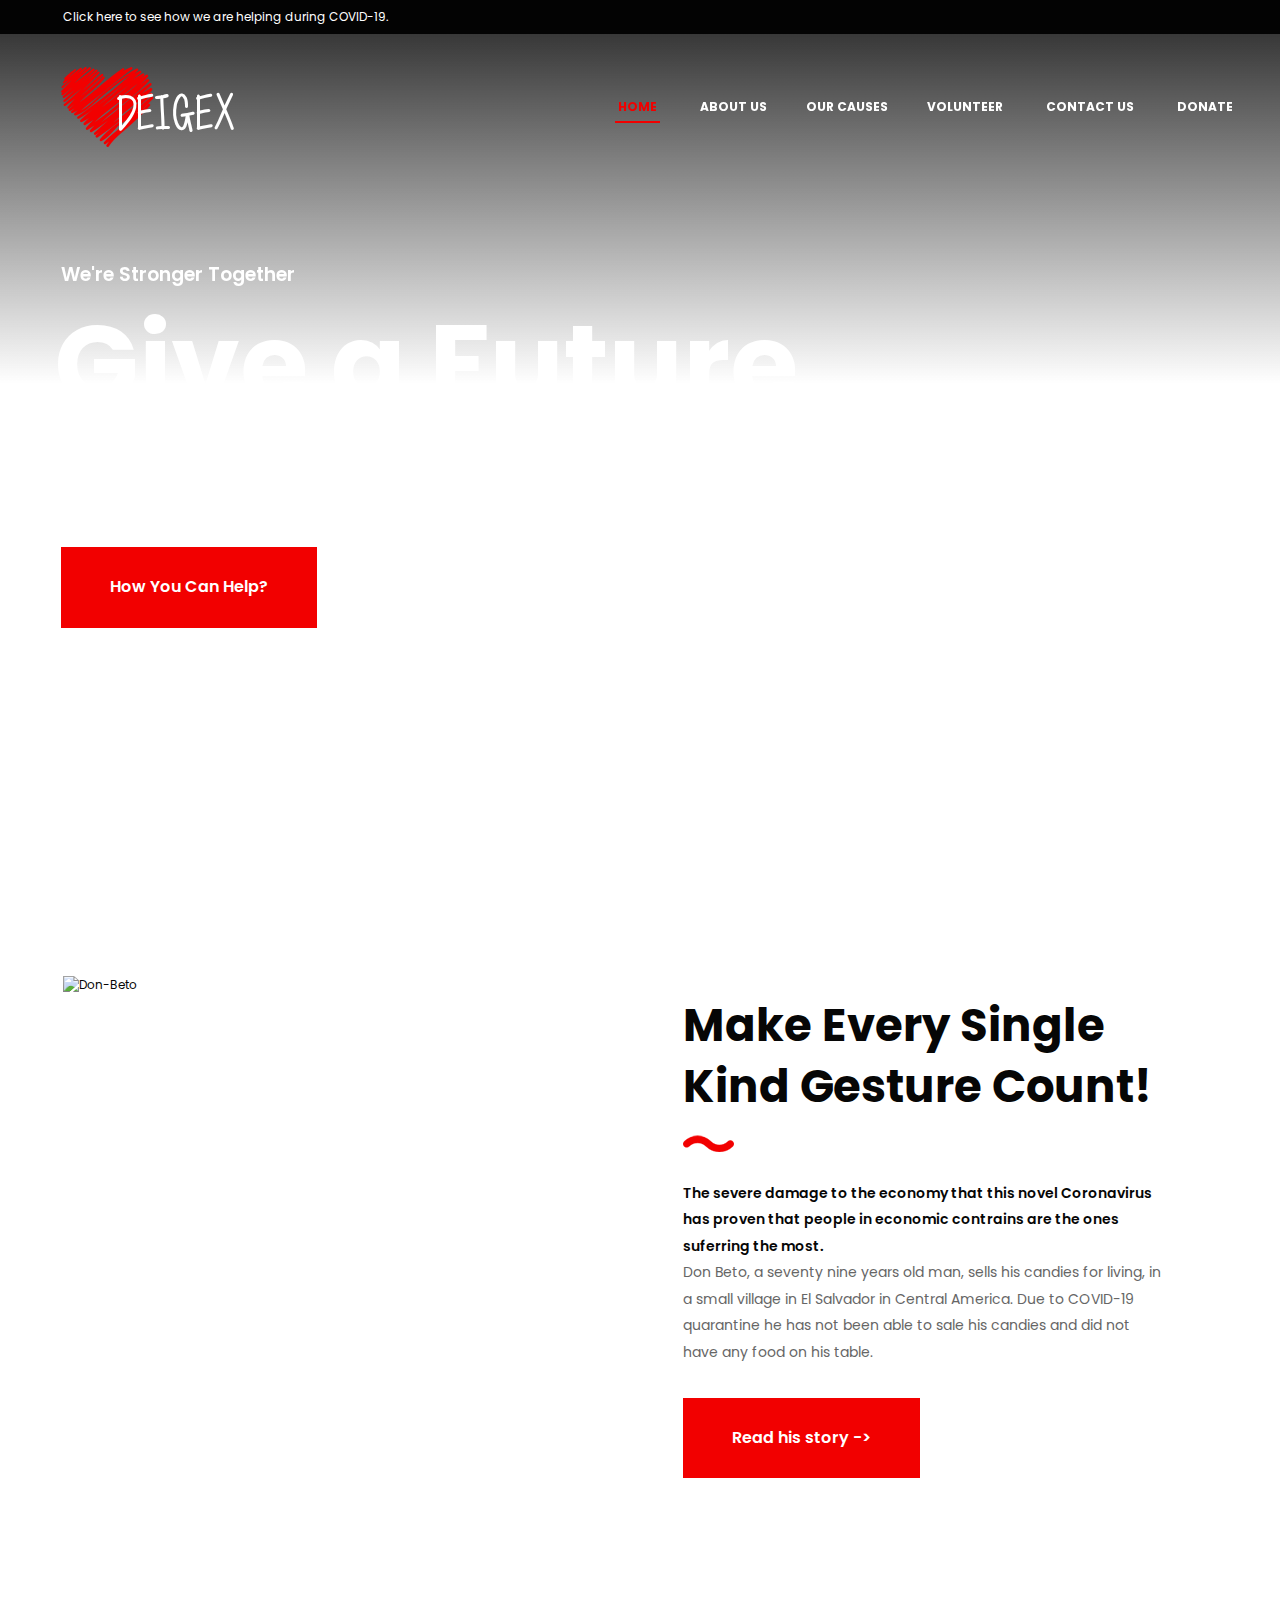
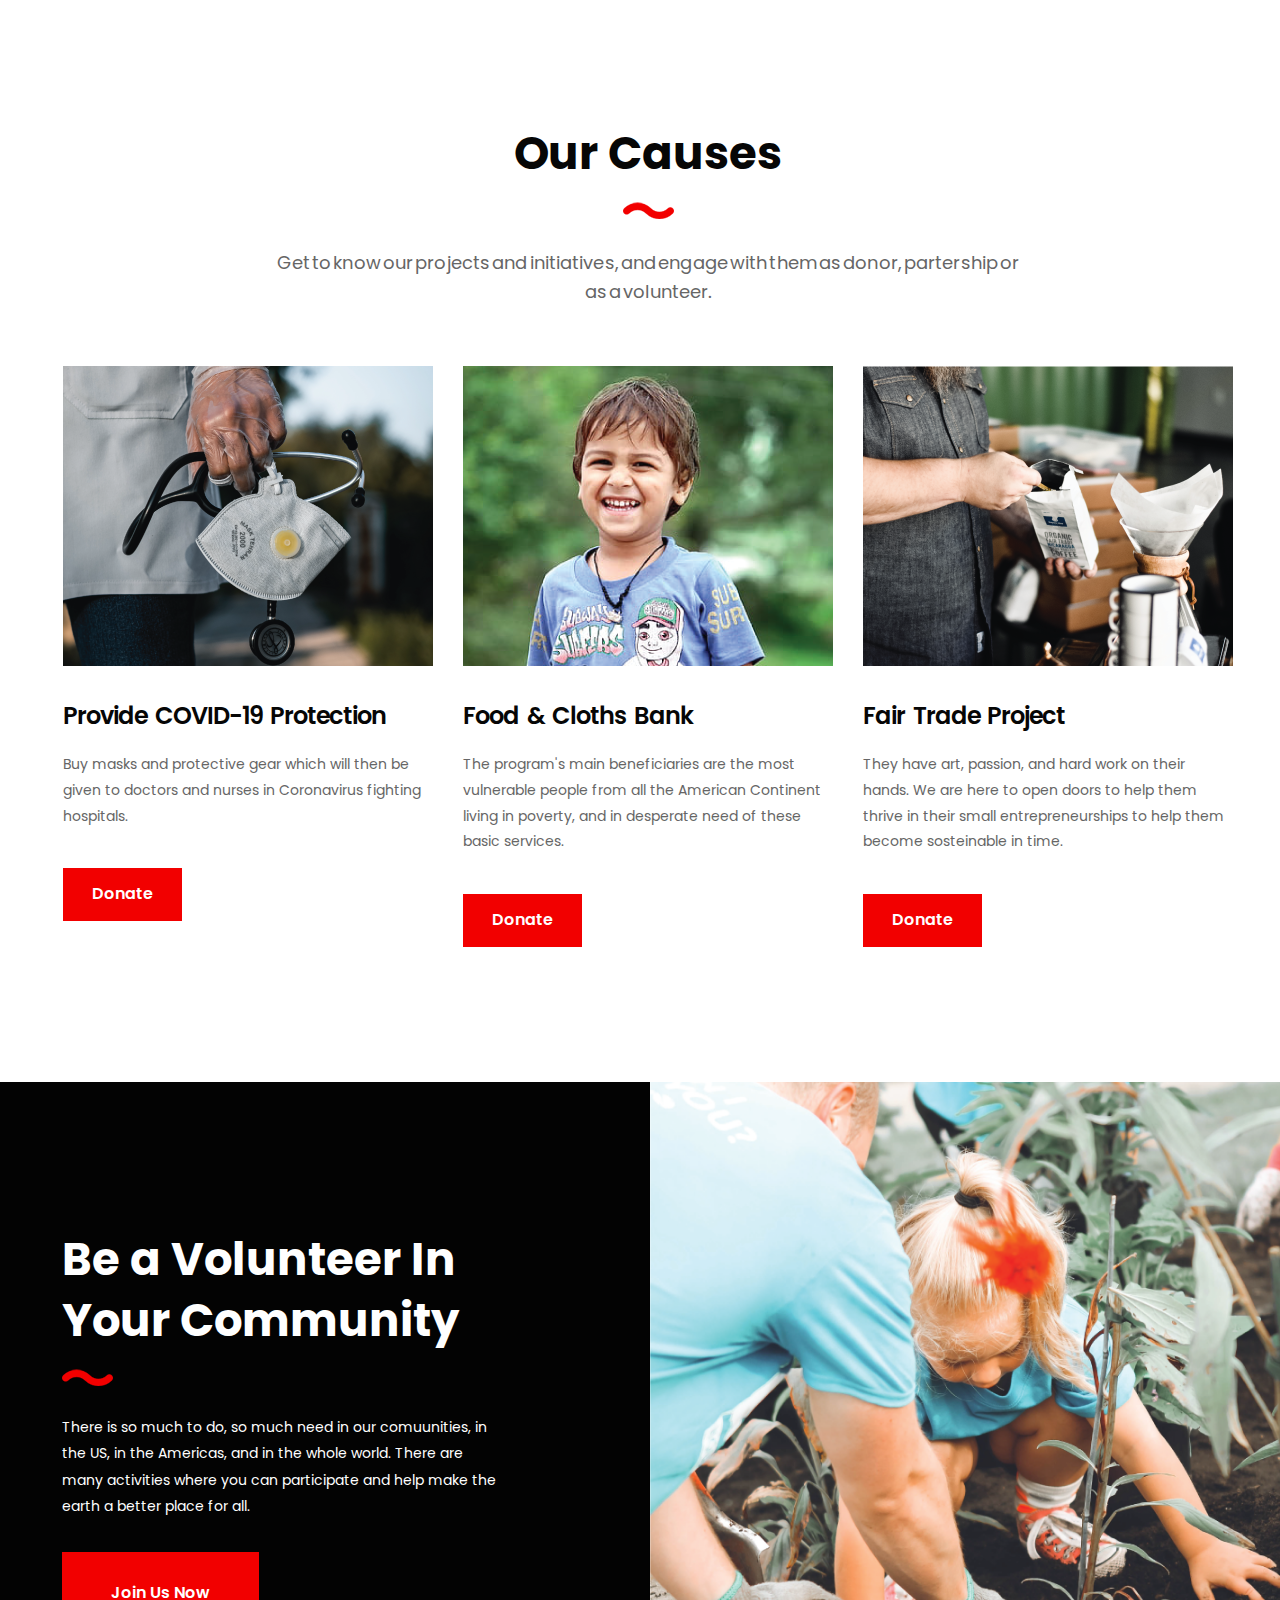
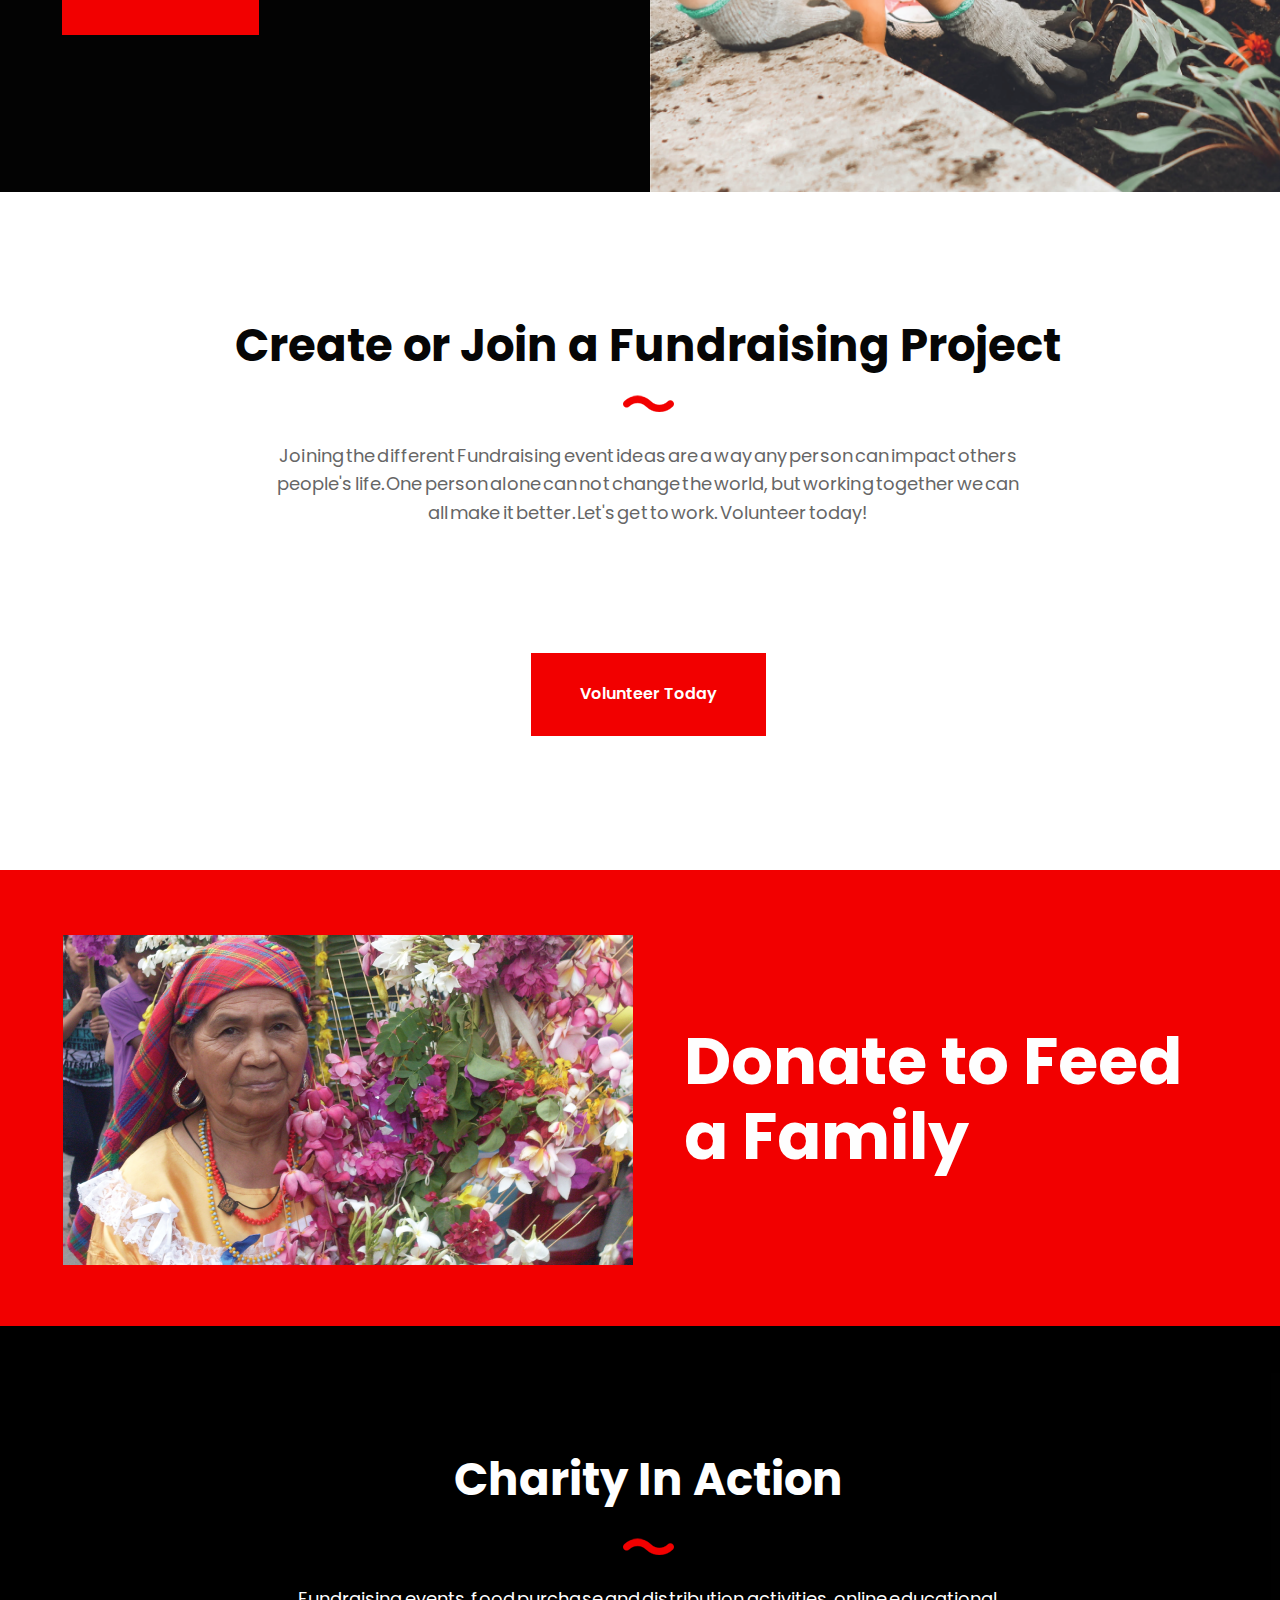
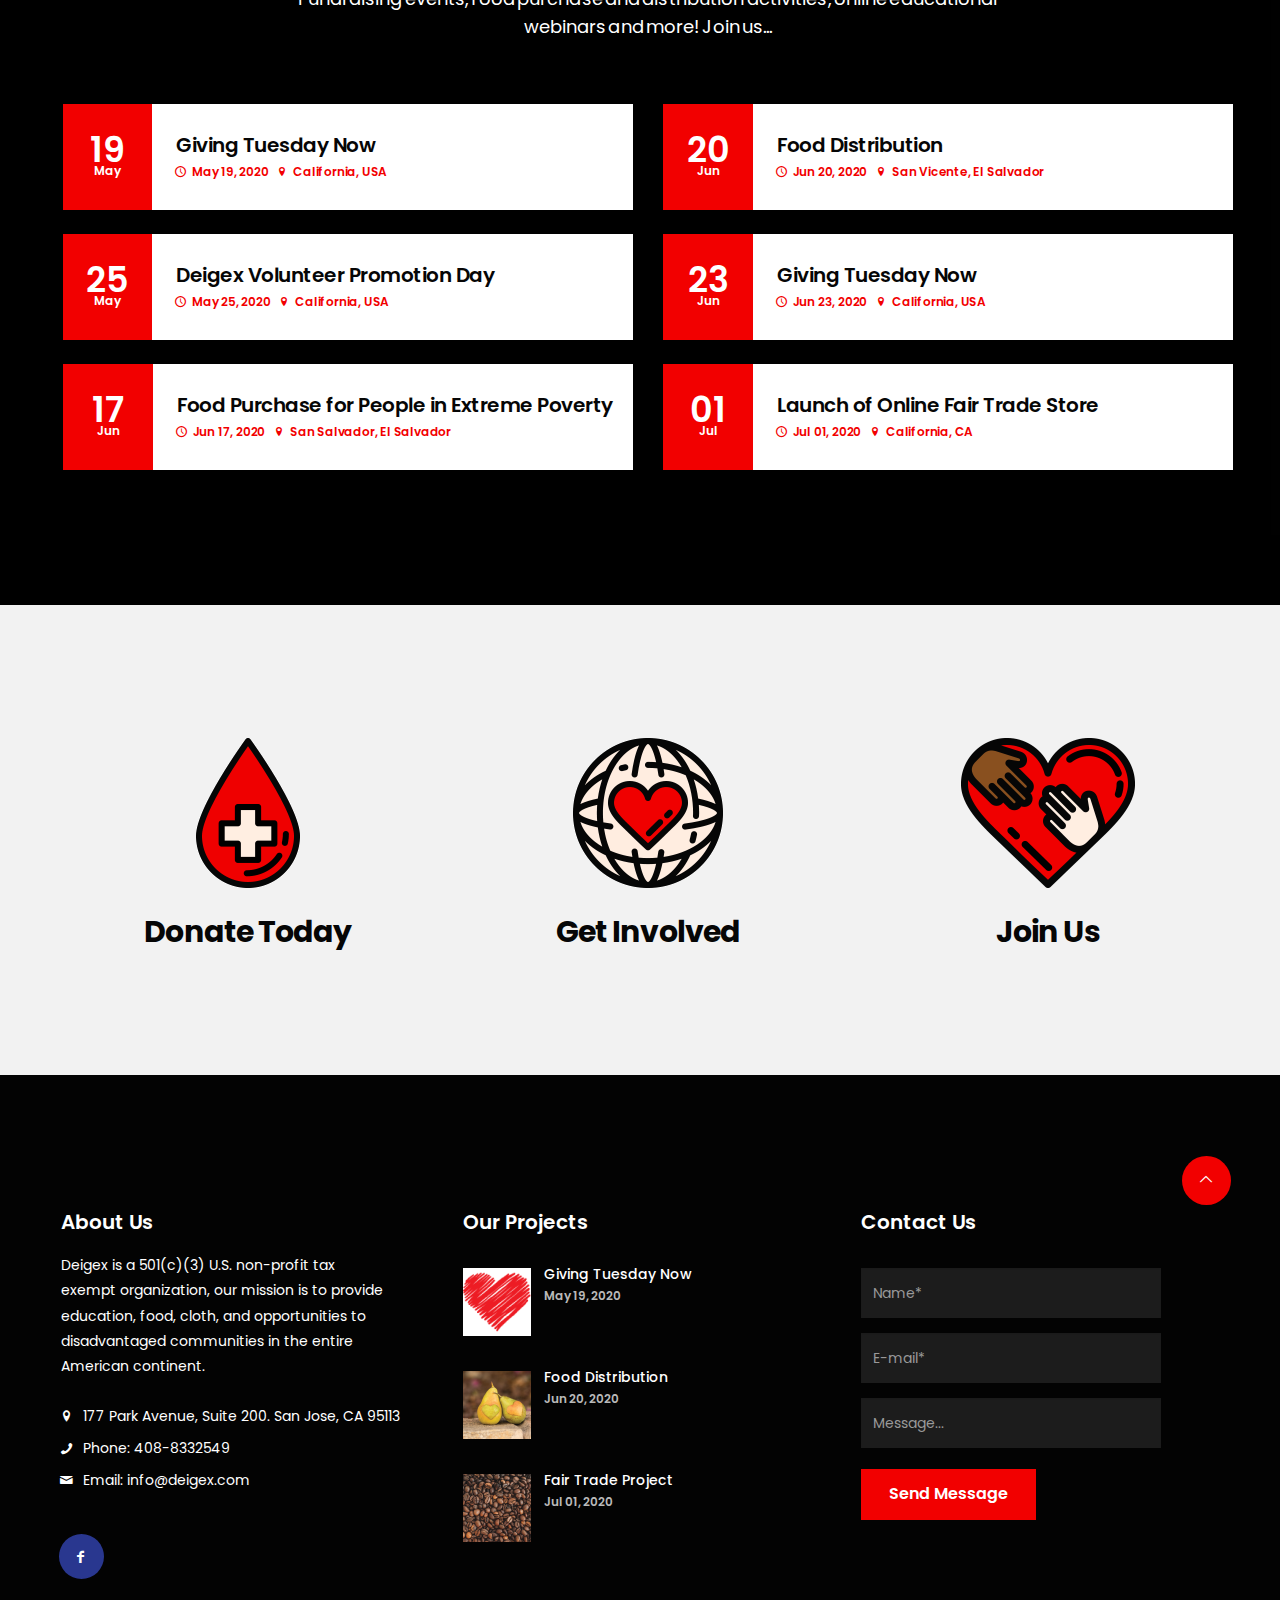
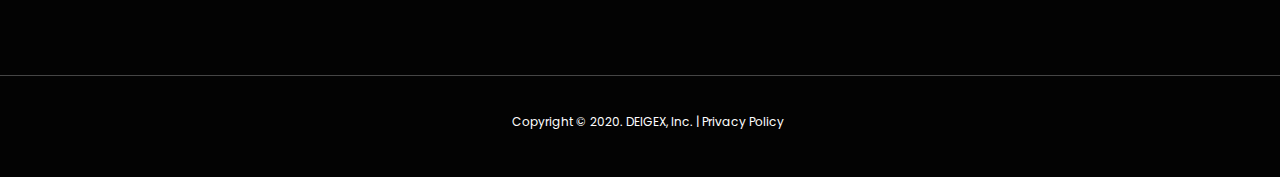
==== index.html @ 8a486801 "Add files via upload" ====
<!DOCTYPE html>
<html lang="en">
<head>
    <meta charset="UTF-8">
    <title>DEIGEX - Helping the Americas | Homepage</title>
    <meta http-equiv="X-UA-Compatible" content="IE=edge">
    <meta name="viewport" content="width=device-width, initial-scale=1.0">
    <link rel="stylesheet" href="assets/css/bootstrap.min.css">
    <link rel="stylesheet" href="assets/css/manual.css">
    <link rel="stylesheet" type="text/css" href="assets/css/animate.css">
    <link rel="stylesheet" href="assets/css/owlcarousel/owl.carousel.min.css">
    <link rel="stylesheet" href="assets/css/owlcarousel/owl.theme.default.min.css">
    <link rel="stylesheet" href="assets/css/bootstrap-responsive.min.css">
    <!-- Google fonts Poppins -->
    <link href="https://fonts.googleapis.com/css?family=Poppins:300,400,500,600,700" rel="stylesheet">
    <!-- Font Awesome -->
    <link rel="stylesheet" href="https://maxcdn.bootstrapcdn.com/font-awesome/4.5.0/css/font-awesome.min.css">
    <!-- Fontello -->
    <link rel="stylesheet" href="assets/css/css-fontello/animation.css" type="text/css"/>
    <link rel="stylesheet" href="assets/css/css-fontello/fontello.css" type="text/css"/>
    <link rel="stylesheet" href="assets/css/css-fontello/fontello-codes.css" type="text/css"/>
    <link rel="stylesheet" href="assets/css/css-fontello/fontello-embedded.css" type="text/css"/>
    <link rel="stylesheet" href="assets/css/css-fontello/fontello-ie7.css" type="text/css"/>
    <link rel="stylesheet" href="assets/css/css-fontello/fontello-ie7-codes.css" type="text/css"/>

    <!--[if lt IE 9]>
    <script src="https://oss.maxcdn.com/html5shiv/3.7.2/html5shiv.min.js"></script>
    <script src="assets/js/respond.min.js"></script>
    <![endif]-->
</head>
<body>
<div class="page">

    <!--=============================== Header ===========================-->
    <div id="header">
        <header class="header-block black">
            <div class="container">
                <div class="row">

                    <div class="col-lg-8 col-sm-8 col-xs-12 lh">
                        <p>
                            <a href="our-causes.html" >Click here
                              to see how we are helping during COVID-19. </a>
                        </p>
                    </div>

                    <!-- <div class="col-md-4 col-sm-4 col-xs-12 login lh">
                        <i class="fa fa-lock" aria-hidden="true"></i>
                        <a href="login.html">Login or Register</a>
                    </div> -->

                </div>
            </div>
        </header>
    </div>

    <!--=============================== Menu-Bar ========================-->
    <div id="menuBar-charity">
        <div class="menuBar">
            <nav class="navbar navbar-default ">
                <div class="container p0">
                    <div class="navbar-header">
                        <div class="logo">
                            <a href="index.html" class="navbar-brand">
                                <img src="assets/images/logo.png" alt="Homepage logo">
                                <span>DEIGEX</span>
                            </a>
                        </div>
                        <button type="button" class="navbar-toggle collapsed" data-toggle="collapse"
                                data-target="#navbar-menu">
                            <i class="fa fa-bars" aria-hidden="true"></i>
                        </button>
                    </div>
                    <div class="navbar-right">

                        <div id="navbar-menu" class="collapse navbar-collapse ">
                            <ul class="nav navbar-nav" data-in="fadeInDown" data-out="fadeOutUp">

                                <li class="last"><a href="index.html" class="contact" title="Contact">HOME</a></li>

                                <li class="dropdown features-menu">
                                    <a href="about-us.html" class="dropdown-toggle" data-toggle="dropdown"
                                       role="button" aria-expanded="false" title="Features">ABOUT US</a>
                                    <ul class="dropdown-menu" role="menu">
                                        <li><a href="about-us.html" >OUR MISSION</a></li>
                                        <li><a href="about-us.html#who-we-are" >WHO WE ARE</a></li>
                                        <li><a href="about-us.html#meet-the-team" >MEET THE TEAM</a></li>
                                        <li><a href="Certificate of Status.pdf" >CERTIFICATE OF STATUS</a></li>
                                        <li><a href="Tax_Exempt_Determination_Letter.pdf" >TAX EXEMPT LETTER</a></li>
                                        <li><a href="https://doublethedonation.com/api/iframe/NDc4NDJkNmYtY2U0" >MATCHING GIFT PROGRAM</a></li>
                                    </ul>
                                </li>

                                <li class="dropdown">
                                    <a href="" class="dropdown-toggle" data-toggle="dropdown"
                                       role="button" aria-expanded="false" title="Our causes">OUR CAUSES</a>
                                    <ul class="dropdown-menu" role="menu">
                                        <li><a href="our-causes.html">OUR CAUSES </a></li>
                                        <li><a href="our-causes.html#food-cloths-program">FOOD & CLOTHS BANK PROGRAM</a></li>
                                        <li><a href="our-causes.html#covid-19-protection">PROVIDE COVID-19 PROTECTION</a></li>
                                        <li><a href="our-causes.html#fair-trade">FAIR TRADE PROJECT</a></li>
                                        <li><a href="our-causes.html#giving-tuesday">GIVING TUESDAY NOW</a></li>
                                    </ul>
                                </li>
                                <li class="last"><a href="volunteer.html" class="contact" title="Contact">VOLUNTEER</a></li>
                                <li class="last"><a href="contact.html" class="contact" title="Contact">CONTACT US</a></li>
                                <li class="last"><a href="https://www.paypal.com/cgi-bin/webscr?cmd=_s-xclick&hosted_button_id=KYC8EQMRQY9VJ&source=url"
                                  class="contact" title="Contact">DONATE</a></li>
                            </ul>
                        </div>

                    </div>
                </div>
            </nav>
        </div>
    </div>

    <!--=============================== Slider ==========================-->
    <div class="slider">
        <div id="home-carousel" class="carousel" data-ride="carousel">
            <div class="carousel-inner" role="listbox">

                <div class="item active slide_1">
                    <div class="container p0">
                        <div class="item-content">
                            <div class="gb-middle ">
                                <div class="slider-info ">
                                    <h4>We're Stronger Together</h4>
                                    <h2>Give a Future for Everyone</h2>
                                    <div class="buttons">
                                        <a href="our-causes.html" class="red-btn red-btn-0">How You Can Help?</a>
                                    </div>
                                </div>
                            </div>
                        </div><!-- /.item-content -->
                    </div>
                </div><!-- /.item -->

            </div><!-- /.carousel-inner -->

            <!-- <ol class="carousel-indicators">
                <li data-target="#home-carousel" data-slide-to="0" class="active"></li>
                <li class="two" data-target="#home-carousel" data-slide-to="1"></li>
                <li data-target="#home-carousel" data-slide-to="2"></li>
            </ol> -->

        </div><!-- /.carousel slide -->
    </div><!-- /.slider -->

    <!--=============================== Contact With Us =================-->
    <div class="main-container-1">
        <div class="container">
            <div class="row">
                <div class="col-md-6 col-sm-6 col-xs-12">
                    <div>
                        <p><img src="assets/images/Don-Beto2-570x540.png" alt="Don-Beto"></p>
                    </div>
                </div>
                <div class="col-md-6 col-sm-6 col-xs-12">
                    <div class="container-text">
                        <h2 class="title-text">Make Every Single Kind Gesture Count!</h2>

                        <div class="wave-line"></div>
                        <strong>The severe damage to the economy that this novel Coronavirus has
                          proven that people in economic contrains are the ones suferring the most.
                        </strong>

                        <p class="paragraph">
                            Don Beto, a seventy nine years old man, sells his candies for living,
                            in a small village in El Salvador in Central America. Due to COVID-19
                            quarantine he has not been able to sale his candies and did not have
                            any food on his table.
                        </p>

                        <div class="buttons">
                            <a href="food-and-cloths-bank.html" class=" red-btn red-btn-1">Read his story -></a>
                        </div>
                    </div>

                </div>
            </div>
        </div>
    </div>

    <!--=============================== Our Causes ======================-->
    <div class="main-container-4">
        <div class="container">

            <div class="row">
                <div class="col-md-12 col-sm-12 col-xs-12">
                    <div class="text-center">
                        <h2 class="title-text">Our Causes</h2>
                        <div class="wave-line wave-center"></div>
                        <p class="paragraph-white">Get to know our projects and initiatives,
                          and engage with them as donor, partership or as a volunteer. </p>
                    </div>
                </div>
            </div>

            <div class="row">

                <div class="col-lg-4 col-md-4 col-sm-6 mb">
                    <div class="person-card ">
                        <div class="person-img">
                            <a href="our-causes.html#covid-19-protection" class="img-link">
                                <span><i class="icon-eye" aria-hidden="true"></i></span>
                                <img src="assets/images/protective-370x300.png" alt="" class="img">
                            </a>
                        </div>
                        <div class="person-content">
                            <h3><a href="our-causes.html#covid-19-protection" class="title-white">
                              Provide COVID-19 Protection</a></h3>
                            <p>Buy masks and protective gear which will then be given to doctors
                              and nurses in Coronavirus fighting hospitals. </p>
                        </div>
                    </div>

                    <div class="buttons">
                        <a href="https://www.paypal.com/cgi-bin/webscr?cmd=_s-xclick&hosted_button_id=KYC8EQMRQY9VJ&source=url" class=" red-btn red-btn-4">Donate</a>
                    </div>
                </div>

                <div class="col-lg-4 col-md-4 col-sm-6 mb">
                    <div class="person-card ">
                        <div class="person-img">
                            <a href="our-causes.html#food-cloths-program" class="img-link">
                                <span><i class="icon-eye" aria-hidden="true"></i></span>
                                <img src="assets/images/child-370x300.png" alt="" class="img">
                            </a>
                        </div>
                        <div class="person-content">
                            <h3><a href="our-causes.html#food-cloths-program" class="title-white">
                              Food & Cloths Bank</a></h3>
                            <p>The program's main beneficiaries are the most vulnerable people
                              from all the American Continent living in poverty, and in desperate
                              need of these basic services.</p>
                        </div>
                    </div>

                    <div class="buttons">
                        <a href="https://www.paypal.com/cgi-bin/webscr?cmd=_s-xclick&hosted_button_id=KYC8EQMRQY9VJ&source=url" class=" red-btn red-btn-4">Donate</a>
                    </div>
                </div>

                <div class="col-lg-4 col-md-4 col-sm-6">
                    <div class="person-card ">
                        <div class="person-img">
                            <a href="our-causes.html#fair-trade" class="img-link">
                                <span><i class="icon-eye" aria-hidden="true"></i></span>
                                <img src="assets/images/fair-trade-370x300.png" alt="" class="img">
                            </a>
                        </div>
                        <div class="person-content">
                            <h3><a href="our-causes.html#fair-trade" class="title-white">Fair Trade Project</a></h3>
                            <p>They have art, passion, and hard work on their hands. We are here to open
                              doors to help them thrive in their small entrepreneurships to help them
                              become sosteinable in time. </p>
                        </div>
                    </div>

                    <div class="buttons">
                        <a href="https://www.paypal.com/cgi-bin/webscr?cmd=_s-xclick&hosted_button_id=KYC8EQMRQY9VJ&source=url" class=" red-btn red-btn-4">Donate</a>
                    </div>
                </div>
            </div>
        </div>
    </div>


    <!--=============================== Be a Volunteer ==================-->
    <div class="container-fluid black main-container-5">
        <div class="row">
            <div class="col-md-6 col-sm-12 col-xs-12">
                <div class="content-1 pull-right">
                    <h2 class="title-text">Be a Volunteer In Your Community</h2>
                    <div class="wave-line"></div>
                    <p>
                        There is so much to do, so much need in our comuunities,
                        in the US, in the Americas, and in the whole world. There
                        are many activities where you can participate and help
                        make the earth a better place for all.
                    </p>
                    <div class="buttons">
                        <a href="login.html" class="red-btn red-btn-5">Join Us Now</a>
                    </div>
                </div>
            </div>
            <div class="col-md-6 col-sm-12 col-xs-12 pos-ab">
                <div class="offset-image-1">
                    <div class="shadow-r"></div>
                </div>
            </div>
        </div>
    </div>

    <!--=============================== Charity Volunteer ===============-->
    <div class="main-container-6 ">
        <div class="container">

            <div class="row">
                <div class="col-md-12 col-sm-12 col-xs-12">
                    <div class="text-center">
                        <h2 class="title-text">Create or Join a Fundraising Project </h2>
                        <div class="wave-line wave-center"></div>
                        <p class="paragraph-white">Joining the different Fundraising event
                          ideas are a way any person can impact others people's life. One
                          person alone can not change the world, but working together we
                          can all make it better. Let's get to work. Volunteer today! </p>
                    </div>
                </div>
            </div>

            <div class="row">
                <div class="col-lg-12 col-md-12 col-sm-12 col-xs-12 text-center">
                    <div class="buttons">
                        <a href="about-us.html" class="red-btn red-btn-6">Volunteer Today</a>
                    </div>
                </div>
            </div>

        </div>
    </div>


    <!--=============================== Save a Life =====================-->
    <div class="number " id="save-life">
        <div class="container">
            <div class="row ">
                <div class="col-md-6 col-sm-3 col-xs-12 cont-img">
                    <div class="image"></div>
                </div>
                <div class="col-md-6 col-sm-9 col-xs-12 save-life">
                    <h2> Donate to Feed a Family</h2>
                </div>
            </div>
        </div>
    </div>


    <!--=============================== Charity Events ==================-->
    <div class="events black">
        <div class="main-container-3 shadow">
            <div class="container">
                <div class="row">
                    <div class="col-md-12 col-sm-12 col-xs-12 text-center">
                        <h2 class="title-text">Charity In Action</h2>
                        <div class="wave-line wave-center"></div>
                        <p class="paragraph-black"> Fundraising events,
                          food purchase and distribution activities, online
                          educational webinars and more! Join us... </p>
                    </div>
                </div>

                <div class="row">
                    <div class="col-md-6 col-sm-12 col-xs-12">

                        <div class="events-line last">
                            <div class="col-md-2 col-sm-2 col-xs-3 height100">
                                <div class="events-title text-center">
                                    <p>
                                        <a href="our-causes.html#giving-tuesday">19
                                            <span>May</span>
                                        </a>
                                    </p>
                                </div>
                            </div>
                            <div class="col-md-10 col-sm-10 col-xs-9 pl">
                                <h6>
                                    <a href="our-causes.html#giving-tuesday"
                                    class="white">Giving Tuesday Now </a>
                                </h6>
                                <ul class="gb-list">
                                    <li>
                                        <a href="our-causes.html#giving-tuesday">
                                          <i class="icon-clock" aria-hidden="true"></i>
                                            May 19, 2020</a>
                                    </li>
                                    <li><i class="icon-location-1"></i>
                                        <a href="our-causes.html#giving-tuesday"> California, USA </a>
                                    </li>
                                </ul>
                            </div>
                        </div>

                        <div class="events-line last">
                            <div class="col-md-2 col-sm-2 col-xs-3 height100">
                                <div class="events-title text-center ">
                                    <p>
                                        <a href="#">25
                                            <span>May</span>
                                        </a>
                                    </p>
                                </div>
                            </div>
                            <div class="col-md-10 col-sm-10 col-xs-9 pl">
                                <h6>
                                    <a href="#" class="white">Deigex Volunteer
                                      Promotion Day</a>
                                </h6>
                                <ul class="gb-list">
                                    <li>
                                        <a href="#"><i class="icon-clock" aria-hidden="true"></i>
                                            May 25, 2020</a>
                                    </li>
                                    <li><i class="icon-location-1"></i>
                                        <a href="#"> California, USA </a>
                                    </li>
                                </ul>
                            </div>
                        </div>

                        <div class="events-line">
                            <div class="col-md-2 col-sm-2 col-xs-3 height100">
                                <div class="events-title text-center">
                                    <p>
                                        <a href="our-causes.html#food-cloths-program">17
                                            <span>Jun</span>
                                        </a>
                                    </p>
                                </div>
                            </div>
                            <div class="col-md-10 col-sm-10 col-xs-9 pl">
                                <h6>
                                    <a href="our-causes.html#food-cloths-program" class="white">Food Purchase
                                      for People in Extreme Poverty </a>
                                </h6>
                                <ul class="gb-list">
                                    <li>
                                        <a href="our-causes.html#food-cloths-program">
                                          <i class="icon-clock" aria-hidden="true"></i>
                                            Jun 17, 2020</a>
                                    </li>
                                    <li><i class="icon-location-1"></i>
                                        <a href="our-causes.html#food-cloths-program">
                                          San Salvador, El Salvador </a>
                                    </li>
                                </ul>
                            </div>
                        </div>

                    </div>
                    <div class="col-md-6 col-sm-12 col-xs-12">

                        <div class="events-line">
                            <div class="col-md-2 col-sm-2 col-xs-3 height100">
                                <div class="events-title text-center ">
                                    <p>
                                        <a href="our-causes.html#food-cloths-program">20
                                            <span>Jun</span>
                                        </a>
                                    </p>
                                </div>
                            </div>
                            <div class="col-md-10 col-sm-10 col-xs-9 pl">
                                <h6>
                                    <a href="our-causes.html#food-cloths-program"
                                    class="white">Food Distribution </a>
                                </h6>
                                <ul class="gb-list">
                                    <li>
                                        <a href="our-causes.html#food-cloths-program">
                                          <i class="icon-clock" aria-hidden="true"></i>
                                            Jun 20, 2020</a>
                                    </li>
                                    <li><i class="icon-location-1"></i>
                                        <a href="our-causes.html#food-cloths-program"> San Vicente, El Salvador </a>
                                    </li>
                                </ul>
                            </div>
                        </div>

                        <div class="events-line">
                            <div class="col-md-2 col-sm-2 col-xs-3 height100">
                                <div class="events-title text-center ">
                                    <p>
                                        <a href="our-causes.html#giving-tuesday">23
                                            <span> Jun </span>
                                        </a>
                                    </p>
                                </div>
                            </div>
                            <div class="col-md-10 col-sm-10 col-xs-9 pl">
                                <h6>
                                    <a href="our-causes.html#giving-tuesday" class="white">Giving Tuesday Now </a>
                                </h6>
                                <ul class="gb-list">
                                    <li>
                                        <a href="our-causes.html#giving-tuesday">
                                          <i class="icon-clock" aria-hidden="true"></i>
                                            Jun 23, 2020</a>
                                    </li>
                                    <li><i class="icon-location-1"></i>
                                        <a href="our-causes.html#giving-tuesday"> California, USA </a>
                                    </li>
                                </ul>
                            </div>
                        </div>

                        <div class="events-line">
                            <div class="col-md-2 col-sm-2 col-xs-3 height100">
                                <div class="events-title text-center ">
                                    <p>
                                        <a href="our-causes.html#fair-trade">01
                                            <span> Jul </span>
                                        </a>
                                    </p>
                                </div>
                            </div>
                            <div class="col-md-10 col-sm-10 col-xs-9 pl">
                                <h6>
                                    <a href="our-causes.html#fair-trade" class="white">Launch of
                                      Online Fair Trade Store </a>
                                </h6>
                                <ul class="gb-list">
                                    <li>
                                        <a href="our-causes.html#fair-trade"><i class="icon-clock" aria-hidden="true"></i>
                                            Jul 01, 2020</a>
                                    </li>
                                    <li><i class="icon-location-1"></i>
                                        <a href="our-causes.html#fair-trade"> California, CA </a>
                                    </li>
                                </ul>
                            </div>
                        </div>

                    </div>
                </div>
            </div>
        </div>
    </div>


    <!--=============================== Images ==========================-->
    <div class="main-container-2 grey">
        <div class="container">
            <div class="row">
                <div class="col-md-4 col-sm-4 col-xs-12 text-center mb">
                    <div class="images">
                        <p><img src="assets/images/drop.png" alt="drop"></p>
                    </div>
                    <div class="images-text">
                        <h2>
                          <a href="https://www.paypal.com/cgi-bin/webscr?cmd=_s-xclick&hosted_button_id=KYC8EQMRQY9VJ&source=url">
                          Donate Today</a></h2>
                    </div>
                </div>
                <div class="col-md-4 col-sm-4 col-xs-12 text-center mb">
                    <div class="images">
                        <p><img src="assets/images/circle.png" alt="circle"></p>
                    </div>
                    <div class="images-text">
                        <h2><a href="our-causes.html">Get Involved</a></h2>
                    </div>
                </div>
                <div class="col-md-4 col-sm-4 col-xs-12 text-center">
                    <div class="images">
                        <p><img src="assets/images/heart.png" alt="heart"></p>
                    </div>
                    <div class="images-text">
                        <h2><a href="login.html">Join Us</a></h2>
                    </div>
                </div>
            </div>
        </div>
    </div>


    <!--=============================== Number ======================-->

    <!--=============================== Latest News =====================-->

    <!--=============================== Photo ===========================-->

    <!--=============================== Footer ===========================-->

    <div id="footer">
      <footer class="black">
          <div class="footer-container">
              <div class="container">
                  <div class="row">
                      <div class="footer-content">

                          <div class="col-lg-4 col-md-4 col-sm-6 col-xs-12 mb">
                              <div class="footer-about-info">
                                  <h4> About Us </h4>
                                  <p> Deigex is a 501(c)(3) U.S. non-profit tax exempt organization,
                                      our mission is to provide education, food, cloth, and opportunities
                                      to disadvantaged communities in the entire American continent. </p>
                                  <ul>
                                      <li><i class="icon-location-1"></i>
                                          <span>177 Park Avenue, Suite 200. San Jose, CA 95113 </span></li>
                                      <li><i class="icon-phone"></i>
                                          <span>Phone: 408-8332549</span></li>
                                      <li><i class="icon-mail"></i>
                                          <span>Email: <a href="mailto:#">info@deigex.com</a></span></li>
                                  </ul>
                                  <div class="social-link footer-social-link">
                                      <ul>
                                          <!-- <li><a href="https://www.twitter/" class="circle c-1">
                                            <i class="icon-tumblr "></i></a></li> -->
                                          <li><a href="https://www.facebook.com/deigex" class="circle c-2">
                                            <i class="icon-facebook "></i></a></li>
                                          <!-- <li><a href="https://www.youtube.com/" class="circle c-3">
                                            <i class="icon-pinterest"></i></a></li>
                                          <li><a href="https://vimeo.com/" class="circle c-4">
                                            <i class="icon-vimeo "></i></a></li> -->
                                      </ul>
                                  </div> <!-- footer-social-link -->
                              </div>
                          </div>

                          <div class="col-lg-4 col-md-4 col-sm-6 col-xs-12 mb">
                              <h4> Our Projects </h4>
                              <div class="news-1">
                                  <a href="our-causes.html#giving-tuesday">
                                      <img src="assets/images/heart-2.png" alt="...">
                                  </a>
                                  <div class="news">
                                      <h5 class="news-h"><a href="our-causes.html#giving-tuesday">
                                        Giving Tuesday Now </a></h5>
                                      <p class="date">May 19, 2020</p>
                                  </div>
                              </div>
                              <div class="news-2">
                                  <a href="our-causes.html#food-cloths-program">
                                      <img src="assets/images/pears.png" alt="...">
                                  </a>
                                  <div class="news">
                                      <h5 class="news-h"><a href="our-causes.html#food-cloths-program">
                                        Food Distribution </a></h5>
                                      <p class="date">Jun 20, 2020</p>
                                  </div>
                              </div>
                              <div class="news-3">
                                  <a href="our-causes.html#fair-trade">
                                      <img src="assets/images/coffee.png" alt="...">
                                  </a>
                                  <div class="news">
                                      <h5 class="news-h"><a href="our-causes.html#fair-trade">
                                        Fair Trade Project</a></h5>
                                      <p class="date">Jul 01, 2020</p>
                                  </div>
                              </div>
                          </div>

                          <div class="col-lg-4 col-md-4 col-sm-6 col-xs-12 mb footer-about-info">
                              <h4> Contact Us </h4>

                              <!-- MailChimp Form -->
                              <form action="https://deigex.us3.list-manage.com/subscribe/post?u=7559ac8e9c0e478d58a1ef6c8&amp;id=3576c4fdf7" method="post" id="mc-embedded-subscribe-form" name="mc-embedded-subscribe-form" class="validate" target="_blank" novalidate>
                                <div id="mc_embed_signup_scroll">
                                  <div class="form-group">
                            	         <input type="text" value="" name="FNAME" class="form-control" placeholder="Name*" id="mce-FNAME">
                                  </div>
                                  <div class="mc-field-group form-group">
                            	         <input type="email" value="" name="EMAIL" class="required email form-control" placeholder="E-mail*" id="mce-EMAIL">
                                  </div>
                                  <div class="mc-field-group form-group">
                        	            <input type="text" value="" name="MMERGE5" class="form-control" rows="4" placeholder="Message..." id="mce-MMERGE5">
                                  </div>
                            	    <div id="mce-responses" class="clear">
                            		      <div class="response" id="mce-error-response" style="display:none"></div>
                            		      <div class="response" id="mce-success-response" style="display:none"></div>
                            	    </div>    <!-- real people should not fill this in and expect good things - do not remove this or risk form bot signups-->
                                  <div style="position: absolute; left: -5000px;" aria-hidden="true"><input type="text" name="b_7559ac8e9c0e478d58a1ef6c8_3576c4fdf7" tabindex="-1" value=""></div>
                                  <div class="clear"><input type="submit" value="Send Message" name="subscribe" id="mc-embedded-subscribe" class="button red-btn red-btn-form"></div>
                                </div>
                            </form>
                            <!-- End MailChimp Form -->

                          </div>

                      </div>
                  </div>
              </div>

              <div class="back-to-top">
                  <a class="top top-page" href="#"> <i class="icon-up-open-big"></i></a>
              </div>

              <div class="back-to-top-mob">
                  <a class="top top-mob" href="#"> <i class="icon-up-open-big"></i></a>
              </div>
          </div>

          <div id="copyright">
              <div class="container">
                  <div class="row">
                      <div class="col-lg-12 col-md-12 col-sm-12 col-xs-12">
                          <p class="copy-title">Copyright &copy; 2020.
                              <a href="https://deigex.com/" target="_blank">DEIGEX, Inc.     </a>
                              <a href="privacy.html" class=""> |   Privacy Policy</a>
                          </p>
                      </div>
                  </div>
              </div>
          </div>
      </footer>

    </div>

</div>  <!--  /.page -->


<!-- JS code -->
<script src="https://code.jquery.com/jquery-3.2.1.min.js"></script>
<script src="assets/js/jquery.spincrement.js"></script>
<script src="assets/js/owl.carousel.min.js"></script>
<script src="assets/js/scrollBar.js"></script>
<script src="assets/js/bootstrap.min.js"></script>
<script src="assets/js/myScript.js"></script>
<script src="assets/js/bootstrap.js"></script>
<script src="assets/js/jquery.js"></script>
<script src="assets/js/respond.min.js"></script>

<script>
    "use strict";
    // ===================== Menu Bar ======================
     $(document).ready(function(){
    var pathname = window.location.pathname;
    var page = pathname.split(/[/ ]+/).pop();
    var menuItems = $('#navbar-menu a');
    menuItems.each(function(){
        var mi = $(this);
        var miHrefs = mi.attr("href");
        var miParents = mi.parents('li');
        if(page == miHrefs) {
            miParents.addClass("active").siblings().removeClass('active');
        }
    });
     });
</script>


</body>
</html>
---- assets/css/manual.css ----
/*------------------------------------------------------------------
This is main CSS file that contains custom style rules used in this template
-------------------------------------------------------------------*/

/*------------------------------------------------------------------
Project:	THX - Charity HTML Template
Version:	1.0
Author: Fruitful Code
Last change:	10.10.2017
Copyright: (C) 2016

[Table of contents]

1. Fonts
    1.1 Fontello
    1.2 Cutie Patootie
2. Reset for older browsers
3. Global CSS
4. Header
5. Menu-Bar
6. Footer
7. Homepage-Ecology
    7.1 Slider
    7.2 Contact With Us
    7.3 Images
    7.4 Charity Events
    7.5 Number
    7.6 Our Causes
    7.7 Be a Volunteer
    7.8 Charity Volunteer
    7.9 Save a Life
    7.10 Latest News
    7.11 Photo
8. News
    8.1 Photo Post
    8.2 Banner
    8.3 Video
    8.4 Gallery
    8.5 Youtube
    8.6 Post Without Image
    8.7 Audio
    8.8 Quota
    8.9 Link Post
    8.10 Pagination
9. Sidebar
    9.1 Categories
    9.2 Search
    9.3 Calendar
    9.4 Recent Posts
    9.5 Tags
    9.6 Instagram
10. News 2 and 3 columns
11. Blog Single
    11.1 About author
    11.2 Comments
    11.3 Leave a Reply
    11.4 You May Also Like
    11.5 Sidebar
12. About us
    12.1 Become a Volunteer
13. Shop
14. Our Causes
15. Our Causes 2 columns
16. Feature
17. Gallery
18. Contact
19. 404 Page
20. Login | Register
21. Single Causes
22. Shop Product

[Color codes]

# Black (text): #060606
# Red (headings, links): #f20000

[Typography]

# Body: 'Poppins', sans-serif; 12px;
# logo: Cutie Patootie, sans-serif;

-------------------------------------------------------------------*/

/* """"""""""""""""""""""""""""""""""""   1. Fonts   """"""""""""""""""""""""""""""""""  */

/* ==============  1.1. Fontello  ============== */

@font-face {
    font-family: 'fontello';
    src: url('fonts/font-fontello/fontello.eot');
    src: url('fonts/font-fontello/fontello.eot') format('embedded-opentype'),
    url('fonts/font-fontello/fontello.woff') format('woff'),
    url('fonts/font-fontello/fontello.ttf') format('truetype'),
    url('fonts/font-fontello/fontello.svg') format('svg');
    font-weight: normal;
    font-style: normal;
}

[class^="icon-"]:before, [class*=" icon-"]:before {
    font-family: "fontello";
    font-style: normal;
    font-weight: normal;
}

/* ==============  1.2. Cutie Patootie  ====================== */

@font-face {
    font-family: Cutie Patootie;
    src: url(../fonts/Cutie-Patootie/Cutie-Patootie.ttf);
    font-weight: normal;
    font-style: normal;
}

/* ==============  2. Reset for older browsers  ============== */

article,
aside,
details,
figcaption,
figure,
footer,
header,
menu,
nav,
section {
    display: block;
}

table {
    border-collapse: collapse;
    border-spacing: 0;
}

a,
input,
button,
select,
textarea {
    outline: none;
}

a:hover,
a:active,
a:focus {
    text-decoration: none;
    color: #fff;
}

/* ==================  3. Global CSS  ======================== */
* {
    margin: 0;
    padding: 0;
    -webkit-box-sizing: border-box;
    -moz-box-sizing: border-box;
    box-sizing: border-box;
}

html,
body {
    height: 100%
}

body {
    font-family: 'Poppins', sans-serif;
    font-weight: 400;
    font-size: 12px;
    color: #060606;
}

h1, h3, h4, h5, h6 {
    font-weight: 600;
    margin-top: 0;
    margin-bottom: 0;
}
h2 {
    font-weight: 700;
    margin-top: 0;
    margin-bottom: 0;
}

strong {
    font-weight: 600;
}

a {
    outline: none;
    text-decoration: none;
    color: #fff;
    transition: all 0.5s ease-in-out;
    -webkit-transition: all 0.5s ease-in-out;
    -moz-transition: all 0.5s ease-in-out;
    -ms-transition: all 0.5s ease-in-out;
    background-color: transparent;
}

ul {
    list-style: none;
}

img {
    max-width: 100%;
    vertical-align: top;
    border: none;
}

.fa {
    display: inline-block;
    font: normal normal normal 14px/1 FontAwesome;
    font-size: inherit;
    -webkit-font-smoothing: antialiased;
    -moz-osx-font-smoothing: grayscale;
}

.displayNone{
    display:none;
}

.gb-list .icon-comment:before {
    content: "\e805";
    color: #f20000;
}

.gb-list .icon-heart:before {
    content: "\e80a";
    color: #f20000;
}

.gb-list .icon-eye:before {
    content: "\e80b";
    color: #f20000;
}

.gb-list {
    font-weight: 600;
    height: 15px;
    margin-bottom: 0;
}

.gb-list li {
    float: left;
    margin-right: 5px;
    color: #f20000;
}

.gb-list li a {
    color: #f20000;
    letter-spacing: -0.2px;
}

.page {
    width: 100%;
    margin: 0 auto;
    position: relative;
    overflow: hidden;
}

.container {
    max-width: 1170px;
    width: 100%;
    padding-right: 0;
    padding-left: 23px;
}

.row{
    margin-left: -9px;
    margin-right: -23px;
}

.title-text {
    font-size: 45px;
    line-height: 1.35;
    margin-bottom: 0;
}

.black {
    background-color: #030303;
    color: white;
}

.white {
    background-color: white;
    color: #121525;
}

.title-white{
    color: #060606;
}

.title-white:hover,
.title-white:active,
.title-white:focus{
    color:#f20000;
}

.height100 {
    height: 100%
}

.paragraph-white {
    color: #666666;
    font-size: 18px;
    line-height: 1.6;
    display: inline-block;
    width: 64%;
    word-spacing: -3px;
    letter-spacing: 0.1px;
    margin-bottom: 60px;
}

.wave-line {
    height: 17px;
    margin: 17px auto 28px;
    background-image: url(../images/wave-lines.png);
    background-repeat: no-repeat;
    content: "";
}

.wave-center {
    background-position: 50%;
}

input {
    -webkit-border-radius: 0;
}

.red-btn {
    background: #f20000;
    display: inline-block;
    text-align: center;
    font-weight: 600;
    font-size: 16px;
}

.red-btn:hover {
    background: #060606;
}

.red-btn-0:hover,
.red-btn-5:hover,
.red-btn-form:hover{
    background: #fff;
    color:#f20000;
}

.person-content h3 {
    margin-top: 30px;
    letter-spacing: -1px;
    word-spacing: 2.5px;
}

.person-img {
    overflow: hidden;
}

.person-content p {
    color: #666666;
    font-size: 14px;
    line-height: 1.85;
    padding-top: 22px;
    margin-top: 0;
}
iframe{
    width: 100%;
    height: 100%;
    border: 0;
}

/* ==========================  4. Header  =========================== */
.header-block {
    padding: 8px 0;
    min-height: 34px;
}

.header-block p {
    margin: 0;
}

.fa-lock:before {
    content: '\f023';
}

.login {
    text-align: right;
    padding-right: 12px;
}

.lh {
    line-height: 1.5em;
}

/* ===========================  5. Menu-Bar  ====================== */
.menuBar {
    position: absolute;
    top: 52px;
    z-index: 9999;
    width: 100%;
}

.p0 {
    padding-left: 6px;
    padding-right: 0;
}

.logo {
    position: relative;
}

.navbar-right {
    padding-top: 30px;
}

.navbar-default .navbar-toggle:focus,
.navbar-default .navbar-toggle,
.navbar-default .navbar-toggle:hover {
    background: none;
    color: #fff;
    border: none;
    padding: 0;
    font-size: 28px;
}

.navbar-default .navbar-toggle {
    position: relative;
    bottom: -20px;
}

.navbar-default .navbar-collapse{
    padding-right: 0;
}

.navbar-nav > li {
    margin-left: 33px;
}

.navbar-default {
    background-color: transparent;
    border: 0;
}

.navbar-header span {
    color: #fff;
    font-family: Cutie Patootie;
    font-size: 50px;
    position: absolute;
    top: 52px;
    left: 55px;
}

.navbar-default .navbar-nav li {
    line-height: 2;
    text-align: center;
    font-weight: 700;
}

.navbar-default .navbar-nav > li > a {
    padding-right: 3px;
    padding-left: 3px;
}

.navbar-default .navbar-nav > li > a {
    color: #fff;
}

.navbar-default ul li a:hover {
    border-bottom: 2px solid #f20000;
    padding-bottom: 4px;
}

.navbar-default ul li.active a {
    color: #f20000;
    background-color: transparent;
    border-bottom: 2px solid #f20000;
    padding-bottom: 4px
}

.navbar-default ul li.active a:after {
    color: #f20000;
    width: 80%;
    padding-bottom: 4px
}

.navbar-default .navbar-nav > .active > a,
.navbar-default .navbar-nav > .active > a:focus,
.navbar-default .navbar-nav > .active > a:hover,
.navbar-default .navbar-nav > li > a:active,
.navbar-default .navbar-nav > li > a:focus,
.navbar-default .navbar-nav > li > a:hover{
    background-color: transparent;
    color: #f20000;
}

.last {
    padding-right: 4px;
}

#navbar-menu .nav .open>a,
#navbar-menu .nav .open>a:focus,
#navbar-menu .nav .open>a:hover,
#navbar-menu .nav .open>a:active,
#navbar-menu .nav .open>a:visited{
    border-color: #f20000;
}

.dropdown-menu{
    background: rgba(6, 6, 6, 0.9);
}

.navbar-nav>li>.dropdown-menu{
    font-size: 12px;
    left: -80px;
    right: auto;
    padding: 20px 50px;
    width: auto;
    min-width: 100%;
    text-align: center;
    border-radius: 0;
}

.navbar-nav>li.features-menu>.dropdown-menu{
    left: -62px;
}

.navbar-nav>li>.dropdown-menu li{
    display: inline-block;
    margin-bottom: 5px;
}

.navbar-default .navbar-nav>.open>a,
.navbar-default .navbar-nav>.open>a:focus,
.navbar-default .navbar-nav>.open>a:hover,
.navbar-default ul li.active ul a:hover,
.navbar-default ul li.active ul a:focus{
    color: #f20000;
    background-color: transparent;
}

.navbar-default ul li>ul a:hover,
.navbar-default ul>li>ul a,
.navbar-default ul li.active ul a{
    display: inline-block;
    color: #b9b9b9;
    border-bottom: none;
}

.dropdown-menu>li>a{
    padding: 0;
}

.dropdown-menu>li>a,
.dropdown-menu>li>a:focus,
.dropdown-menu>li>a:hover{
    background-color: transparent;
    color: #fff;
}

.navbar-default ul>li>ul a:hover{
    color: #f20000;
}

/* =======================  6. Footer  ====================== */
.footer-container {
    position: relative;
    padding: 136px 0 84px;
    color: #fff;
    font-size: 14px;
}

.footer-content h4 {
    font-size: 20px;
    margin-bottom: 35px;
}

.footer-about-info{
    margin-left: -2px;
}

.footer-about-info p {
    margin-bottom: 27px;
    margin-top: -15px;
    max-width: 325px;
    line-height: 1.8;
}

.footer-about-info ul{
    margin-left: -4px;
}

.footer-about-info li {
    margin-bottom: 12px;
}

.footer-about-info i {
    margin-right: 2px;
}

.footer-about-info .icon-location-1:before {
    content: "\e803";
    color: #fff;
}

.icon-phone:before {
    content: "\e807";
    color: #fff;
}

.icon-mail:before {
    content: "\e805";
    color: #fff;
}

.icon-tumblr:before {
    content: "\f315";
    color: #fff;
}

.footer-social-link ul {
    margin-top: 44px;
}

.social-link ul li {
    display: inline-block;
    float: left;
    padding: 0 2px;
}

.icon-facebook:before {
    content: "\f30c";
    color: #fff;
}

.icon-pinterest:before {
    content: "\f312";
    color: #fff;
}

.icon-vimeo:before {
    content: "\f306";
    color: #fff;
}

.circle {
    display: block;
    -moz-border-radius: 25px;
    -webkit-border-radius: 25px;
    border-radius: 25px;
    -moz-background-clip: padding;
    -webkit-background-clip: padding-box;
    background-clip: padding-box;
    text-align: center;
    line-height: 3.3em;
    margin-right: 0;
    width: 45px;
    height: 45px;
}

.circle:hover{
    -webkit-transform: scale(1.18);
    -ms-transform: scale(1.18);
    transform: scale(1.18);
}

.circle.c-1 {
    background-color: #25a9df;
}

.circle.c-2 {
    background-color: #29378f;
}

.circle.c-3 {
    background-color: #ed1b23;
}

.circle.c-4 {
    background-color: #d91c5c;
}

.news-1,
.news-2 {
    margin-bottom: 35px;
}

.news {
    display: inline-block;
    margin-left: 9px;
    width: 222px;
}

.news-h {
    margin-top: -5px;
    line-height: 1.7;
    font-weight: 500;
    max-width: 210px;
}

.news-h a:hover{
    color: #f20000;
}

.date {
    margin: 0;
    font-size: 12px;
    font-weight: 600;
    letter-spacing: -0.2px;
    color: #b9b9b9;
    -webkit-font-smoothing: antialiased;
    -moz-osx-font-smoothing: grayscale;
}

#copyright {
    padding: 37px 0;
    text-align: center;
    border-top: 1px solid #454545;
}

.form-control {
    background: rgba(255, 255, 255, 0.1);
    border: none;
    color: #fff;
    border-radius: 0;
    max-width: 300px;
    height: 50px;
}

textarea.form-control {
    resize: none;
}

footer::-webkit-input-placeholder {
    color: #fff;
}

footer:-moz-placeholder {
    color: #fff;
}

footer::-moz-placeholder {
    color: #fff;
}

footer:-ms-input-placeholder {
    color: #fff;
}

.red-btn-form {
    margin-top: 6px;
    padding: 14px 28px;
    border: none;
}

.top {
    position: absolute;
    -moz-border-radius: 25px;
    -webkit-border-radius: 25px;
    border-radius: 25px;
    -moz-background-clip: padding;
    -webkit-background-clip: padding-box;
    background-clip: padding-box;
    background-color: #f20000;
}

.top-page{
    top: 81px;
    right: 49px;
}

.top:hover{
    background: #fff;
}

.back-to-top-mob{
    display: none;
}

.top-mob{
    bottom: 10px;
    right: 10px;
}

.icon-up-open-big:before {
    content: "\e810";
    color: #fff;
    padding: 16px 28px 19px 15px;
}

.icon-up-open-big:hover:before{
    color:#f20000;
}

/* """"""""""""""""""""""""""""""""""""   7. Homepage   """"""""""""""""""""""""""""""""""  */

/* ===========  7.1. Slider  =============== */
.slider {
    height: 100%;
    padding: 0;
    overflow: hidden;
    width: 100%;
    position: relative;
    vertical-align: top;
}

.slider .item {
    background-size: 116%;
}

#home-carousel.carousel{
    opacity: 1;
}

#home-carousel.carousel .item{
    display: block;
    position: absolute;
    left: -10px;
    top: 0;
    width: 100%;
    opacity: 0;
    transition: opacity 1s linear, visibility 0s linear 5s, left 1s linear;
    visibility: hidden;
}

#home-carousel.carousel .item .slider-info,
#home-carousel.carousel .item .buttons{
    opacity: 0;
    visibility: hidden;
    transition: opacity 0s linear 0s, visibility 0.1s linear 0s;

}

#home-carousel.carousel .item.active .slider-info,
#home-carousel.carousel .item.active .buttons{
    opacity: 1;
    visibility: visible;
    transition-delay: 0s;
}

#home-carousel.carousel .item.active{
    position: relative;
    left:0;
    opacity: 1;
    visibility: visible;
    transition-delay: 0s;
}

.slide_1 {
    background-image: url("../images/deigex-poor-happy-kids.png");
    background-repeat: no-repeat;
    background-position: 2% 39%;
}

.slide_2 {
    background-image: url("http://via.placeholder.com/1920x1280");
    background-repeat: no-repeat;
    background-position: 2% 45%;
}

.slide_3 {
    background-image: url("http://via.placeholder.com/1920x1280");
    background-repeat: no-repeat;
    background-position: 2% 73%;
}

.item-content {
    display: table;
    width: 100%;
}

.gb-middle {
    height: 806px;
    display: table-cell;
    vertical-align: middle;
    width: 100%;
    margin: 0 auto;
    position: relative;
    z-index: 1;
}

.slider-info {
    margin-top: 19px;
    font-size: 60px;
    max-width: 774px;
    color: #fff;
}

.slider-info:after {
    background: transparent;
    background: -moz-linear-gradient(top, rgba(6, 6, 6, 0.8) 0%, rgba(0, 0, 0, 0) 100%);
    background: -webkit-gradient(left top, left bottom, color-stop(0%, rgba(6, 6, 6, 0.8)), color-stop(100%, rgba(0, 0, 0, 0)));
    background: -webkit-linear-gradient(top, rgba(6, 6, 6, 0.8) 0%, rgba(0, 0, 0, 0) 100%);
    background: -o-linear-gradient(top, rgba(6, 6, 6, 0.8) 0%, rgba(0, 0, 0, 0) 100%);
    background: -ms-linear-gradient(top, rgba(6, 6, 6, 0.8) 0%, rgba(0, 0, 0, 0) 100%);
    background: linear-gradient(to bottom, rgba(6, 6, 6, 0.8) 0%, rgba(0, 0, 0, 0) 100%);
    content: "";
    display: block;
    height: 350px;
    position: absolute;
    top: 0;
    left: 0;
    width: 500%;
    transform: translate(-40% , 0);
}

.shadowButton:after{
    background: rgba(06, 06, 06, 0.5);
    content: "";
    display: block;
    position: absolute;
    top: 0;
    left: 0;
    right: 0;
    bottom: 0;
}

.slider-info h2 {
    font-size: 110px;
    line-height: 1.0;
    margin-left: -7px;
    position: relative;
    z-index: 2;
    -webkit-animation-delay: 0.5s;
    -moz-animation-delay: 0.5s;
    -o-animation-delay: 0.5s;
    animation-delay: 0.5s;
}

.slider-info h4 {
    font-size: 19px;
    margin-bottom: 23px;
    position: relative;
    z-index: 2;
}

.slider-info .buttons{
    -webkit-animation-delay: 1s;
    -moz-animation-delay: 1s;
    -o-animation-delay: 1s;
    animation-delay: 1s;
}

.red-btn-0 {
    padding: 29px 49px;
    margin-top: 5px;
}

.carousel-indicators {
    bottom: 4px;
    padding-left: 13px;
}

.carousel-indicators li{
    background-color: rgba(255,255,255,0.3);
    border:none;
}

.carousel-indicators .active {
    width: 10px;
    height: 10px;
    margin: 1px 0;
}

.carousel-indicators .two {
    margin-left: 15px;
    margin-right: 15px;
}

/* ============  7.2. Contact With Us  ============= */
.main-container-1 {
    padding: 136px 0 121px;
}

.paragraph{
    color: #666666;
}

.container-text {
    font-size: 14px;
    line-height: 1.9;
    max-width: 500px;
    padding-left: 20px;
    padding-top: 20px;
}

.red-btn-1 {
    padding: 25px 49px;
    margin-top: 22px;
}

/* ==============  7.3. Images  ================== */
.main-container-2 {
    padding: 133px 0 127px;
}

.grey {
    background-color: #f2f2f2;
}

.images-text a {
    font-size: 30px;
    color: #060606;
    letter-spacing: -0.9px;
}

.images-text a:hover{
    color:#f00000;
}

.images-text h2 {
    margin-top: 27px;
}

/* =============  7.4. Charity Events  ==============*/
.main-container-3 {
    padding: 124px 0 111px;
}

.main-container-3 .wave-line {
    margin: 27px auto 30px;
}

.events {
    background-image: url("http://via.placeholder.com/1920x900");
    background-size: cover;
}

.shadow {
    background: rgba(0, 0, 0, 0.75);
}

.paragraph-black {
    font-size: 18px;
    line-height: 1.6;
    display: inline-block;
    width: 64%;
    word-spacing: -3px;
    letter-spacing: 0.1px;
    margin-bottom: 62px;
}

.events-line {
    background-color: white;
    font-weight: 600;
    width: 100%;
    margin-bottom: 24px;
    height: 106px;
}

.events-line h6 {
    margin-top: 30px;
    margin-bottom: 7px;
}

.events-title {
    background-color: #f20000;
    color: white;
    font-size: 15px;
    margin-left: -15px;
    height: 100%;
    width: 139%;
}

.events-title p {
    padding-top: 21px;
}

.events-title a {
    font-size: 35px;
}

.events-title span {
    display: block;
    font-size: 12px;
    margin-top: -13px;
}

.icon-clock:before {
    content: "\e800";
    color: #f20000;
}

.gb-list .icon-location-1:before{
    content: "\e803";
    color: #f20000;
}

a.white {
    color: #060606;
    font-size: 20px;
    font-weight: 600;
    letter-spacing: -0.5px;
    padding-left: 4px;
}

a.white:hover,
a.white:active {
    color: #f20000;
}

/* ===============  7.5. Number  =============== */
.number {
    background-color: #f20000;
    color: #fefefe;
    padding: 65px 0 61px;
    font-size: 52px;
    font-weight: 600;
    text-align: left;
}

.text {
    padding-left: 52px;
}

.ml{
    margin-left: -12px;
}

.number .text-1 {
    display: block;
    font-size: 19px;
    margin-top: -4px;
    margin-left: 2px;
}

/* ===============  7.6.Our Causes  =============== */
.main-container-4 {
    padding: 125px 0 135px;
}

.main-container-4 .wave-line {
    margin: 17px auto 30px;
}

.main-container-4 .person-content h3 {
    margin-top: 37px;
    letter-spacing: -1px;
}

.main-container-4 .person-content p {
    color: #666666;
    font-size: 14px;
    line-height: 1.85;
    padding-top: 22px;
    margin-top: 0;
}

.main-container-4 .person-img {
    height: 300px;
    text-align: center;
}

.main-container-4 .person-img:hover{
    -webkit-transition: all 0.5s ease-in-out;
    -moz-transition: all 0.5s ease-in-out;
    -o-transition: all 0.5s ease-in-out;
    transition: all 0.5s ease-in-out;
    -webkit-transform: scale(1.05);
    -ms-transform: scale(1.05);
    transform: scale(1.05);
}

.main-container-4 .person-img:hover span {
    display: block;
}

.main-container-4 .img-link{
    position: relative;
    text-align: center;
    display: block;
}

.main-container-4 .img-link span {
    display: none;
    font-size:20px;
    height:100%;
    position:absolute;
    background: rgba(255,255,255,0.4);
    margin:auto;
    top:0;
    bottom:0;
    left:0;
    right:0;
    z-index:10;
}

.main-container-4 .img-link span:hover{
    background: rgba(255,255,255,0.8);
    -webkit-transition: background-color 2s ease;
    -moz-transition: background-color 2s ease;
    -o-transition: background-color 2s ease;
    transition: background-color 2s ease;
}

.main-container-4 .img-link span i.icon-eye:before{
    content: "\e80b";
    color:#fff;
}

.main-container-4 .img-link span i.icon-eye{
    position: absolute;
    top: calc(50% - 10%);
    left: calc(50% - 10%);
    display: inline-block;
    -moz-border-radius: 50%;
    -webkit-border-radius: 50%;
    border-radius: 50%;
    -moz-background-clip: padding;
    -webkit-background-clip: padding-box;
    background-clip: padding-box;
    background-color: rgba(242,0,0, 0.8);
    padding: 5.5% 4.5%;
}

.main-container-4 .img-link span:hover i.icon-eye{
    background-color: rgba(242,0,0, 1);
    -webkit-transition: background-color 2s ease;
    -moz-transition: background-color 2s ease;
    -o-transition: background-color 2s ease;
    transition: background-color 2s ease;
}

.scale-area h6 {
    display: inline-block;
    font-size: 14px;
    font-weight: 600;
}

.scale {
    position: relative;
    display: block;
    margin-bottom: 8px;
    margin-top: 4px;
    background: #ffeb3b;
    height: 7px;
    width: 100%;
    overflow: hidden;
}

.scale-bar-1, .scale-bar-2, .scale-bar-3 {
    width: 100%;
    background: #f2f2f2;
    height: 100%;
    position: absolute;
    left: 0;
    top: 0;
}

.scale-bar-percent {
    display: none;
}

.red-btn-4 {
    padding: 15px 29px;
    margin-top: 29px;
}

/* ==============  7.7. Be a Volunteer  ================ */
.main-container-5 {
    position: relative;
}

.content-1 .title-text {
    max-width: 436px;
}

.content-1 {
    max-width: 100%;
    width: 560px;
    padding: 148px 0 157px;
}

.content-1 p {
    line-height: 1.9;
    max-width: 445px;
    font-size: 14px;
}

.pos-ab {
    padding-left: 25px;
    position: absolute;
    height: 100%;
    top: 0;
    right: 0;
}

.offset-image-1 {
    height: 100%;
    margin: 0 -15px;
    background-image: url("../images/planting-940x700.png");
    background-repeat: no-repeat;
    background-position: 0 61%;
    background-size: cover;
}

.red-btn-5 {
    padding: 30px 49px;
    margin-top: 22px;
}

/* =============  7.8. Charity Volunteer  ===============*/
.main-container-6 {
    padding: 124px 0 134px;
}

.main-container-6 .wave-line {
    margin: 18px auto 30px;
}

.main-container-6 .person-content h3 {
    margin-top: 27px;
    letter-spacing: -1px;
    margin-bottom: 10px;
}

.main-container-6 .person-content p {
    color: #666666;
    font-size: 14px;
    line-height: 1.85;
    padding-top: 22px;
    margin-top: 0;
}

.main-container-6 .person-card .img {
    height: auto;
}

.main-container-6 .person-content span {
    font-size: 12px;
    font-weight: 600;
    color: #666666;
    letter-spacing: -0.4px;
}

.red-btn-6 {
    padding: 30px 49px;
    margin-top: 65px;
}

/* ==============  7.9. Save a Life  ================ */
.save-life {
    display: table;
    height: 330px;
}

.save-life h2 {
    font-size: 65px;
    line-height: 1.15;
    display: table-cell;
    vertical-align: middle;
    padding-left: 21px;
}

.cont-img{
    height: 330px;
}

.image {
    background-image: url("../images/feed-a-family.png");
    background-repeat: no-repeat;
    /* background-size: 242%; */
    background-position: 46% 34%;
    height: 100%;
}

/* ===============  7.10. Latest News  ===============*/
.main-container-7 {
    padding: 124px 0 136px;
}

.main-container-7 .wave-line{
    margin: 17px auto 29px;
}

.main-container-7 .person-content h3 {
    margin-top: 38px;
    letter-spacing: -1px;
    margin-bottom: 13px
}

.main-container-7 .person-content p {
    color: #666666;
    font-size: 14px;
    line-height: 1.85;
    padding-top: 22px;
    margin-top: 2px;
}

.main-container-7 .person-img:hover{
    -webkit-transition: all 0.5s ease-in-out;
    -moz-transition: all 0.5s ease-in-out;
    -o-transition: all 0.5s ease-in-out;
    transition: all 0.5s ease-in-out;
    -webkit-transform: scale(1.05);
    -ms-transform: scale(1.05);
    transform: scale(1.05);
}

.main-container-7 .person-img:hover span {
    display: block;
}

.main-container-7 .img-link{
    position: relative;
    text-align: center;
    display: block;
}

.main-container-7 .img-link span {
    display: none;
    font-size:20px;
    height:100%;
    position:absolute;
    background: rgba(255,255,255,0.4);
    margin:auto;
    top:0;
    bottom:0;
    left:0;
    right:0;
    z-index:10;
}

.main-container-7 .img-link span:hover{
    background: rgba(255,255,255,0.8);
    -webkit-transition: background-color 2s ease;
    -moz-transition: background-color 2s ease;
    -o-transition: background-color 2s ease;
    transition: background-color 2s ease;
}

.main-container-7 .img-link span i.icon-eye:before{
    content: "\e80b";
    color:#fff;
}

.main-container-7 .img-link span i.icon-eye{
    position: absolute;
    top: calc(50% - 13%);
    left: calc(50% - 5%);
    display: inline-block;
    -moz-border-radius: 50%;
    -webkit-border-radius: 50%;
    border-radius: 50%;
    -moz-background-clip: padding;
    -webkit-background-clip: padding-box;
    background-clip: padding-box;
    background-color: rgba(242,0,0, 0.8);
    padding: 4.5% 3.5%;
}

.main-container-7 .img-link span:hover i.icon-eye{
    background-color: rgba(242,0,0, 1);
    -webkit-transition: background-color 2s ease;
    -moz-transition: background-color 2s ease;
    -o-transition: background-color 2s ease;
    transition: background-color 2s ease;
}

.red-btn-7 {
    padding: 14px 29px;
    margin-top: 16px;
}

/* ===============  7.11. Photo  =================== */
.photo {
    padding-right: 0;
    padding-left: 0;
    font-size: 0;
}

.photo-link{
    display: inline-block;
    width: 12.5%;
}

.img-small {
    width: 100%;
}

.photo-container .photo-link .img-link{
    position: relative;
    display: block;
}

.photo-container .photo-link:hover{
    -webkit-transition: all 0.5s ease-in-out;
    -moz-transition: all 0.5s ease-in-out;
    -o-transition: all 0.5s ease-in-out;
    transition: all 0.5s ease-in-out;
    -webkit-transform: scale(1.05);
    -ms-transform: scale(1.05);
    transform: scale(1.05);
    position: relative;
    z-index: 1;

}

.photo-container .photo-link span {
    display: none;
    font-size:20px;
    height:100%;
    position:absolute;
    background: rgba(255,255,255,0.4);
    margin:auto;
    top:0;
    bottom:0;
    left:0;
    right:0;
    z-index:10;
}

.photo-container .photo-link:hover span {
    display: block;
}

.photo-container .photo-link span:hover{
    background: rgba(255,255,255,0.8);
    -webkit-transition: background-color 2s ease;
    -moz-transition: background-color 2s ease;
    -o-transition: background-color 2s ease;
    transition: background-color 2s ease;
}

.photo-container .img-link span i.icon-eye:before{
    content: "\e80b";
    color:#fff;
    font-size: 14px;
}

.photo-container .img-link span i.icon-eye{
    position: absolute;
    top: calc(50% - 11%);
    left: calc(50% - 12%);
    display: inline-block;
    -moz-border-radius: 50%;
    -webkit-border-radius: 50%;
    border-radius: 50%;
    -moz-background-clip: padding;
    -webkit-background-clip: padding-box;
    background-clip: padding-box;
    background-color: rgba(242,0,0, 0.8);
    padding: 5% 6% 7%;
}

.photo-container .img-link span:hover i.icon-eye{
    background-color: rgba(242,0,0, 1);
    -webkit-transition: background-color 2s ease;
    -moz-transition: background-color 2s ease;
    -o-transition: background-color 2s ease;
    transition: background-color 2s ease;
}

@media screen and (max-width: 1220px) {

    /* =======  Global CSS  ======= */
    .container {
        padding-right: 15px;
    }

    .row {
        margin-right: -15px;
    }

    .mb {
        margin-bottom: 50px;
    }

    /* ==========  Slider  ========= */
    .slider .item {
        background-position: 50%;
        background-size: cover;
    }

    .gb-middle {
        height: 700px;
    }

    .slider-info {
        margin: 0 15px;
    }

    /* ==========  Number  ==============*/
    .number{
        font-size: 41px;
    }

    /* ========  Charity Volunteer  =========  */
    .main-container-6 .person-card {
        text-align: center;
    }
}

@media screen and (max-width: 998px) {

    /* =======  Global CSS  ======= */
    .container{
        padding-left: 15px;
    }

    .last {
        margin-right: 10px;
    }

    .wave-line {
        width: 54px;
    }

    .main-container-1,
    .main-container-2,
    .main-container-3,
    .main-container-4,
    .main-container-5,
    .main-container-6,
    .main-container-7 {
        padding: 40px;
    }

    .person-card {
        text-align: center;
    }

    .person-img {
        display: inline-block;
    }

    .person-img,
    .main-container-4 .person-img,
    .person-img img {
        height: auto;
    }

    .paragraph-white,
    .paragraph-black{
        width:100%;
    }

    /* ========  Menu-Bar  =========== */
    .navbar .container.p0 {
        padding-left: 15px;
        padding-right: 15px;
    }

    .fa-bars{
        border-radius: 50%;
        background-color: #fff;
        padding: 8px 10px;
        color: #f20000;
    }


    .fa-bars:before {
        content: "\f0c9";
    }

    .navbar-default .navbar-collapse {
        padding-right: 15px;
        border-color: transparent;
        box-shadow: none;
    }

    .navbar-nav > li {
        margin-left: 15px;
    }

    /* ==========  Slider  ========= */
    .gb-middle {
        height: 600px;
    }

    .slider-info h2 {
        font-size: 63px;
        margin-left: 0;
    }

    /* ========  Be a Volunteer  ======== */

    .pos-ab {
     padding-left: 15px;
    }

    .content-1 {
        z-index: 2;
        position: relative;
        padding-left: 15px;
        padding-right: 15px;
        text-align: center;
        float: none !important;
        margin: 0 auto;
    }

    .content-1 p,
    .content-1 .title-text {
        display: inline-block;
    }

    .shadow-r {
        background-color: rgba(0, 0, 0, 0.65);
        height: 100%;
    }

    /* ========  Charity Volunteer  =========  */
    .main-container-6 .person-card .img {
        height: auto;
    }

    .red-btn-6 {
        margin-top: 30px;
    }

    /* =========  Save a life  =========== */
    .save-life h2 {
        font-size: 50px;
        text-align: center;
        padding-left: 0;
    }

    /* =========  Photo  =========  */
    .photo-link {
        width: 25%;
    }

    /* ==========  Footer  ======== */
    .footer-container {
        padding: 60px 60px 0;
    }

    .red-btn-form{
        padding: 17px 28px;
    }
}

@media screen and (max-width: 840px) {

    /* =========  Footer  ========== */
    .back-to-top {
        display: none;
    }

    .back-to-top-mob {
        display: inline;
    }
}

@media screen and (max-width: 767px) {

    /* ========  Global CSS  ========== */
    body {
        padding-right: 0 !important;
        padding-left: 0 !important;
    }

    .navbar-right {
        padding-top: 0;
    }

    .navbar-default .navbar-nav .open .dropdown-menu {
        width: 100px;
        min-width: 150%;
        margin-left: 0;
        position: relative;
        left: -25px;
        padding: 0;
    }

    .navbar-default .navbar-nav > li > a{
        transition: none;
    }

    .navbar-default .navbar-nav > li > .dropdown-menu li {
        margin: 0;
    }

    .navbar-default .navbar-nav .open .dropdown-menu>.active>a,
    .navbar-default .navbar-nav .open .dropdown-menu > li > a {
        padding: 5px 0;
        color: #b9b9b9;
        font-weight: 500;
        background-color: transparent;
        transition: none;
    }

    .navbar-default .navbar-nav .open .dropdown-menu>.active>a:focus,
    .navbar-default .navbar-nav .open .dropdown-menu>.active>a:hover,
    .navbar-default .navbar-nav .open .dropdown-menu > li > a:focus,
    .navbar-default .navbar-nav .open .dropdown-menu > li > a:hover {
        color: #f20000;
        background-color: transparent;
        transition: color 0.5s ease-in-out;
    }

    .gb-list {
        display: inline-block;
    }

    .main-container-1,
    .main-container-2,
    .main-container-3,
    .main-container-4,
    .main-container-5,
    .main-container-6,
    .main-container-7,
    .content-1{
        padding: 40px 0;
    }

    .buttons {
        text-align: center;
    }

    .row {
         margin-right: 0;
    }

    /* =========  Header  ========= */
    .lh {
        text-align: center;
    }

    .lh p {
        line-height: 1.09;
        font-size: 9px;
    }

    /* ========  Menu-Bar  ======== */
    .menuBar{
        top: 45px;
    }

    ul.nav.navbar-nav {
        max-width: 170px;
        text-align: center;
        margin: 0 auto;
    }

    .navbar-default .navbar-nav li {
        display: inline-block;
        margin: 0 30px;
        padding: 1px;
    }

    /* ========== Contact With Us ======== */
    .main-container-1 p{
        text-align: center;
    }

    .container-text{
        padding-left: 0;
        text-align: center;
        margin: 0 auto;
    }

    /* ========  Charity Events  =========  */
    .height100 {
        padding-right: 0;
    }

    .events-title {
        width: 100%;
    }

    .events-title span{
        margin-top: -5px;
    }

    .events-line h6 {
        margin-top: 12px;
        margin-bottom: 9px;
    }

    a.white, a.white:hover, a.white:active {
        font-size: 19px;
        line-height: 1.4;
    }

    /* ==========  Number  ==============*/
        .center{
        text-align: center;
    }

    .text {
        padding-left: 0;
        display: inline-block;
        text-align: center;
    }

    /* =========  Footer  ========== */
    .footer-container {
        padding: 40px 0 0;
        text-align: center;
    }
    .footer-about-info p{
        max-width: 75%;
        display: inline-block;
    }

    .news{
        text-align: start;
    }

    .footer-content form {
        display: inline-block;
    }

    .footer-content form{
        width:52%;
    }

    form .form-control{
        max-width: 100%;
    }

    .footer-social-link ul li{
        float:none;
    }

    .form-group.buttons {
        text-align: center;
    }
}

@media screen and (max-width: 480px) {

    /* ========  Global CSS  ========== */
    .title-text {
        font-size: 35px;
    }

    .gb-list li {
        font-size: 11px;
    }

    .paragraph-white {
        font-size: 15px;
    }

    /* ==========  Slider  ========= */
    .slider-info h2 {
        font-size: 45px;
    }

    /* ========== Contact With Us ======== */
    .container-text{
        text-align: center;
    }

    /* =======  Charity Events  ======= */
    .events-line{
        height: 120px;
    }

    .pl{
        padding-left: 5px;
        padding-top: 7%;
    }

    a.white{
        padding-left: 0;
    }

    a.white, a.white:hover, a.white:active {
        font-size: 16px;
    }

    .paragraph-black {
        font-size: 15px;
    }

    /* ==========  Number  ==============*/
    .number {
        padding: 40px 0;
        font-size: 40px;
    }

    .number .text-1 {
        font-size: 14px;
    }

    /* =========  Save a life  =========== */
    .save-life h2 {
        font-size: 41px;
    }

    /* =========  Photo  =========  */
    .photo-link {
        width: 50%;
    }

    /* =========  Footer  ========== */
    .footer-content form {
        width: 100%;
    }
}

@media screen and (max-width: 363px){

    /* =========  Footer  ========== */
    .news {
        text-align: center;
    }

    .news-h{
        margin-top: 5px;
    }
}

@media screen and (max-width: 320px){

    .title-text {
        font-size: 33px;
    }

    .mb{
        text-align: center;
    }

    .buttons .red-btn{
        padding:15px;
        margin-top: 40px;
    }

    /* ==========  Slider  ========= */
    .slider .p0 {
        padding-left: 0;
    }

    .carousel-indicators .active,
    .carousel-indicators li {
        width: 15px;
        height: 15px;
    }

    .carousel-indicators .two {
        margin-left: 40px;
        margin-right: 40px;
    }

    /* =======  Charity Events  ======= */
    .events-line {
        height: 130px;
    }

    .events-title{
        width: 44px;
    }
    .events-title p {
        padding-top: 45px;
    }

    .events-title a {
        font-size: 22px;
    }

    a.white, a.white:hover, a.white:active{
        font-size: 14px;
    }

    /* =========  Our Causes  =========== */
    .scale-area{
        text-align: left;
    }

    .scale-area h6 {
        font-size: 11px;
    }

    /* =========  Save a life  =========== */
    .save-life h2 {
        font-size: 35px;
    }

    /* =========  Footer  ========== */
    .news{
        width: auto;
    }
}
/* """"""""""   END HOMEPAGE   """""""""""""""" */

/* """"""""""""""""""""""""""""""""""""   8. News   """"""""""""""""""""""""""""""""""  */

.main-news{
    padding:135px 0;
}

.post {
    padding: 81px 8px 80px 0;
    border-top: 1px solid #f2f2f2;
    border-bottom: 1px solid #f2f2f2;
}

.post h2{
    font-size: 36px;
    font-weight: 600;
    letter-spacing: -1px;
    line-height: 1.3;
    margin-top: 32px;
    margin-bottom: 4px;
}

.main-news .person-content h3 {
    margin-top: 38px;
    letter-spacing: -1px;
    margin-bottom: 13px
}

.main-news .person-content p {
    color: #666666;
    font-size: 14px;
    line-height: 1.9;
    padding-top: 22px;
    margin-top: 2px;
}

.main-news .person-img{
    overflow:hidden;
}

/* ===============  8.1. Photo Post ============= */
.photo-post{
    padding-top: 0;
    border-top: 0;
}

.photo-post .person-img .img-link{
    position: relative;
    text-align: center;
    display: block;
}

.red-btn-news {
    padding: 19px 35px;
    margin-top: 22px;
}

/* ==============  8.2. Banner  ============== */
.banner{
    position: relative;
    height: 481px;
    background-image: url("../images/banner-1920x480.png");
    background-size: cover;
    background-position: 0 5%;
    background-repeat: no-repeat;
}

.shadow-main{
    background-color: rgba(0, 0, 0, 0.3);
    height: 100%;
}

.banner h1{
    font-size: 72px;
    font-weight: 400;
    position: absolute;
    bottom: 181px;
    right: 0;
    left: 1%;
    text-align: center;
    color: #fff;
}

.breadcrumb-news {
    position: absolute;
    bottom: 120px;
    right: 0;
    left: 21px;
    background-color: transparent;
    text-align: center;
}
.banner .breadcrumb>li+li:before{
    padding: 0 15px 0 5px;
    color: #fff;
}

/* =================  8.3. Video ================= */
.video-img{
    height: 440px;
    position: relative;
}

.shadow-img{
    background-color: rgba(0, 0, 0, 0.3);
    height: 100%;
}

.video-overlay{
    background-image: url("http://via.placeholder.com/748x440") ;
    background-size: cover;
    position:absolute;
    left:0;
    top:0;
    right:0;
    bottom:0;
}

.video-overlay img{
    position: absolute;
    top: 41%;
    left: 44.5%;
    cursor: pointer;
}

.video-overlay img:hover {
    -webkit-transition: all 0.3s ease-in-out;
    -moz-transition: all 0.3s ease-in-out;
    -o-transition: all 0.3s ease-in-out;
    transition: all 0.3s ease-in-out;
    -webkit-transform: scale(1.2);
    -ms-transform: scale(1.2);
    transform: scale(1.2);
}

/* ===============  8.4. Gallery  ============= */
#myCarousel .item{
    height: 440px;
}

.gallery_1{
   background-image: url("http://via.placeholder.com/748x440");
   height: 100%;
   background-size: cover;
}

.gallery_2{
    background-image: url("http://via.placeholder.com/748x440");
    height: 100%;
    background-size: cover;
}

.gallery_3{
    background-image: url("http://via.placeholder.com/748x440");
    height: 100%;
    background-size: cover;
}

.right-top,
.right-bottom {
    font-size: 12px;
    padding: 11px 8px;
    background-color: #060606;
    position: absolute;
    bottom: auto;
    left: auto;
    width: auto;
}

.right-top {
    top: 174px;
    right: 0;
}

.right-bottom {
    top: 221px;
    right: 0;
}

.carousel-control {
    filter: alpha(opacity=100);
    opacity: 1;
}

.carousel-control:focus, .carousel-control:hover {
    background-color: #f20000;
}

#myCarousel .icon-left-open-mini:before {
    content: "\e811";
    color: #fff;
    font-size: 20px;
}

#myCarousel .icon-right-open-mini:before {
    content: "\e80e";
    color: #fff;
    font-size: 20px;
}

/* ================  8.5. Youtube  =============== */
.youtube{
    position: relative;
    display: block;
    height: 440px;
}

.youtube-overlay{
    background-image: url("http://via.placeholder.com/748x440");
    background-size: cover;
    position:absolute;
    left:0;
    top:0;
    right:0;
    bottom:0;
    text-align: center;
}

.youtube-overlay img{
    position: absolute;
    top: 45%;
    left: 45.5%;
    cursor: pointer;
}

.youtube-overlay img:hover {
    -webkit-transition: all 0.3s ease-in-out;
    -moz-transition: all 0.3s ease-in-out;
    -o-transition: all 0.3s ease-in-out;
    transition: all 0.3s ease-in-out;
    -webkit-transform: scale(1.2);
    -ms-transform: scale(1.2);
    transform: scale(1.2);
}

/* ============  8.6. Post Without Image  ============= */
.without-image h2{
    margin-top: -6px;
}

/* ===============  8.7. Audio  ================= */
.audio{
    padding: 48px 34px;
    height: 177px;
}

.audio h5{
    opacity: .6;
    font-weight: 400;
    letter-spacing: 0.2px;
    margin-bottom: 14px;
}

.audio h4{
    font-size: 20px;
    font-weight: 400;
}

.audio-tag{
    margin-top: 20px;
    width: 100%;
    height: 40px;
}

/* ============  8.8. Quota  ============= */
.blockquote-cont{
    padding:30px;
}

.quotes{
    position: relative;
}

.blockquote-cont span{
    font-size: 96px;
    color: #f20000;
    position: absolute;
    top: 0;
    left: 0;
}

blockquote{
    padding: 24px 25px 14px 29px;
    border-left: none;
    width: 95%;
    margin-left: 15px;
    margin-bottom:0;
    display: inline-block;
}

.blockquote-cont blockquote p{
    margin-bottom: 8px;
    padding-bottom: 0;
    color: #fff;
    letter-spacing: -0.45px;
    line-height: 1.6;
    font-size: 18px;
}

.blockquote-cont footer{
    font-weight: 500;
    margin-left: -2px;
    color: #b9b9b9;
    -webkit-font-smoothing: antialiased;
    -moz-osx-font-smoothing: grayscale;
}

/* ==========  8.9. Link Post  ============== */
.link-post{
    padding-bottom: 75px;
    border-bottom: 2px solid #f2f2f2;
}

.link-title{
    padding: 50px 35px;
    text-align: start;
}

.icon-link:before{
    font-size: 20px;
    content:"\e816";
    margin-top: -2px;
    margin-right: 10px;
    color: #f20000;
}

.link-title h4{
    display: inline-block;
    font-weight: 400;
    letter-spacing: -0.3px;
}

/* =============  8.10. Pagination  ============= */
.main-news .pagination-1{
    margin-top: 80px;
}

.pagination-1 li{
    display: inline-block;
    list-style: none;
    margin-right: 31px;
    font-size: 14px;
    font-weight: 600;
}

.pagination-1 li a{
    color: #060606;
}

.pagination-1 li.active a,
.pagination-1 li a:hover{
    color: #f20000;
}

.pagination-1 .icon-right-open-mini:before {
    content: '\e80e';
    font-weight: 600;
    margin: 0 0 0 -3px;
}

/* """"""""""""""""""""""""""""""""""""   9. Sidebar   """"""""""""""""""""""""""""""""""  */
.right-post{
    margin-top: 135px;
}

.sidebar{
    padding: 18% 19% 22%;
}

.sidebar h4,
.search label{
    font-size: 22px;
    font-weight: 500;
    margin-bottom: 30px;
    letter-spacing: -0.4px;
}

/* ============== 9.1. Categories =============== */
.categories ul {
    margin-left: 14px;
}

.categories ul li {
    position: relative;
    padding-bottom: 15px;
    font-size: 14px;
    font-weight: 500;
}

.categories a:hover {
    color: #f20000;
}

.categories ul li:before {
    content: "";
    display: block;
    position: absolute;
    top: 7px;
    left: -12px;
    background-color: #f20000;
    width: 4px;
    height: 4px;
    -moz-border-radius: 50%;
    -webkit-border-radius: 50%;
    border-radius: 50%;
}

/* =============== 9.2. Search ================ */
.search{
    margin: 53px 0 78px;
}

.form-search{
    position: relative;
}

.search label{
    font-weight: 600;
}

.search form input[name="q"]{
    color: #666666;
    padding: 9px 0 5px 19px;
    width: 100%;
    height: 52px;
    font-size:14px;
    border:none;
    outline: none;
    -moz-box-sizing: border-box;
    box-sizing: border-box;
}

.search form input[name="q"]::-webkit-search-cancel-button {
    display: none;
}

.search button{
    cursor: pointer;
    background-color: white;
    border: none;
    position: absolute;
    right: 21px;
    top: 78px;
}

.search button .fa-search {
    font-size: 10px;
    content: '\f002';
    color: #666666;
}

.search::-webkit-input-placeholder {
    color: #666666;
}

.search:-moz-placeholder {
    color: #666666;
}

.search::-moz-placeholder {
    color: #666666;
}

.search:-ms-input-placeholder {
    color: #666666;
}

/* ================= 9.3. Calendar ==================== */
table{
    margin-left: -8px;
}

.calendar h4{
    margin-bottom: 25px;
}

.calendar th,
.calendar td {
    font-weight: 400;
    text-align: center;
    padding: 5px 7px;
}

.calendar th{
    text-transform: uppercase;
    font-size: 10px;
}

.calendar td{
    font-size: 14px;
}

.off a{
    color: #666666;
}

.date_has_event:after{
    content: "";
    display: block;
    position: relative;
    bottom: 0;
    left: 8px;
    background-color: #f20000;
    width: 3px;
    height: 3px;
    -moz-border-radius: 50%;
    -webkit-border-radius: 50%;
    border-radius: 50%;
}

.today{
    background-color: #f20000;
}

.calendar .prev,
.calendar .next{
    font-size: 14px;
    text-transform: none;
}

.calendar .icon-left-open-mini:before {
    content: "\e811";
    color: #fff;
}

.calendar .icon-right-open-mini:before {
    content: "\e80e";
    color: #fff;
}

/* ============== 9.4. Recent Posts =============== */
.recent-posts{
    margin: 77px 0;
}

.recent-posts h4{
    margin-bottom: 34px;
}

.recent-posts .news{
    width: 140px;
}

.recent-posts .news-h{
    max-width: 100%;
    margin-bottom: 6px;
}

/* ================ 9.5. Tags =================== */

.tags  h4{
    margin-bottom: 35px;
}

.tags .buttons{
    display: inline-block;
    padding: 9px 20px;
    margin-bottom: 5px;
    background: rgba(255,255,255,.15);
}

.tags-btn{
    font-weight:600;
}

.tags .active.buttons,
.tags .buttons:hover{
    background-color: #f20000;
}

/* =============== 9.6. Instagram ================= */
.instagram{
    margin-top: 73px;
}

.instagram h4{
    margin-bottom: 34px;
}

.photo-inst{
    margin-right:-10px;
    padding-right: 0;
    padding-left: 0;
}

.instagram .photo-link{
    width: 29%;
    margin:0 0 3px 0;
}

.instagram .img-link span i.icon-eye{
    position: absolute;
    top: calc(50% - 20%);
    left: calc(50% - 21%);
    display: inline-block;
    -moz-border-radius: 50%;
    -webkit-border-radius: 50%;
    border-radius: 50%;
    -moz-background-clip: padding;
    -webkit-background-clip: padding-box;
    background-clip: padding-box;
    background-color: rgba(242,0,0, 0.8);
    padding: 3% 6% 8%;
}

@media screen and (max-width: 998px) {
    .main-news .buttons {
        text-align: center;
    }
    .main-news .gb-list{
        display: inline-block;
        text-align: center;
    }
}

@media screen and (max-width: 979px) {
    .gallery_2,
    .gallery_3{
        background-position: 44% 0;
    }
    .gallery_1{
    background-position: 19% 0;
    }
    .video-overlay img{
        left: 38.5%;
    }
    .youtube-overlay{
        background-position: 44% 0;
    }
    .youtube-overlay img{
        left: 42.5%;
    }
     .sidebar {
        padding: 18% 17% 22%;
    }
}

@media screen and (max-width: 767px) {
    .video-overlay img{
        left: 43.5%;
    }
    .youtube-overlay img{
        left: 46.5%;
    }
    .main-news .pagination-1{
        text-align: center;
    }
    .right-post {
        margin-top: 0;
    }
    .sidebar {
        text-align: center;
    }
    .sidebar  .categories ul{
        display: inline-block;
        width: 100px;
    }
    .sidebar .categories ul li{
        display: inline-block;
        text-align: left;
        width: 100%;
    }
    .sidebar table{
        margin: auto;
    }
    .sidebar .photo-link {
        width: 15%;
    }
}

@media screen and (max-width: 530px){
    .main-news{
        padding: 80px 0;
    }
    .post{
        padding: 40px 0;
    }
    .photo-post {
        padding-top: 0;
    }
}

@media screen and (max-width: 480px) {
    .video-overlay img {
        left: 39.5%;
        width: 65px;
    }
    .youtube-overlay img {
        left: 42.5%;
        width: 60px;
    }
    .main-news .person-content h2{
        font-size: 27px;
    }
    .sidebar {
        padding: 18% 5% 22%;
    }
    .sidebar .photo-link {
        width: 25%;
    }
    .sidebar .search{
        width: 80%;
        display: inline-block;
    }
}
/* """"""""""   END NEWS   """""""""""""""" */

/* """""""""""""""""""""""""""""""""   10. News 2 and 3 columns  """"""""""""""""""""""""""""""""""  */

.main-news-2-columns{
    padding: 135px 0 115px;
}

.main-news-2-columns .news-inner{
    margin: 0 -5px 0 -15px;
}

.main-news-2-columns .post{
    padding: 0 0 80px 0;
    border: none;
    overflow: hidden;
}

.main-news-2-columns .person-img img{
    max-width: none;
}

.main-news-2-columns .post h2{
    font-size: 24px;
    margin-bottom: 6px;
    letter-spacing: -0.71px;
    line-height: 1.45;
}

.main-news-2-columns .person-content p{
    margin-top: 4px;
}

.main-news-2-columns .red-btn-news{
    padding: 14px 30px;
}

.main-news-2-columns .video-img,
.main-news-2-columns .youtube,
.main-news-2-columns #myCarousel .item{
    height: 230px;
}

.main-news-2-columns .video-overlay{
    background-image: url("http://via.placeholder.com/365x230") ;
}

.main-news-2-columns  .video-overlay img{
    top: 33%;
    left: 39.5%;
}

.main-news-2-columns .youtube-overlay{
    background-image: url("http://via.placeholder.com/365x230") ;
}

.main-news-2-columns .youtube-overlay img{
    top: 40%;
    left: 42.5%;
}

.main-news-2-columns .right-top{
    top: 70px;
}

.main-news-2-columns .right-bottom{
    top: 116px;
}

.main-news-2-columns  .row-news{
    margin-left: 0;
    margin-right: 0;
}

.main-news-2-columns .pagination-1{
    margin-top: 0;
    text-align: center;
}

@media screen and (max-width: 1221px) {
    .main-news-2-columns .post h2 {
        font-size: 23px;
    }
}
@media screen and (max-width: 991px) {
    .main-news-3-columns .video-overlay img {
        left: 45.5%;
    }
    .main-news-3-columns .youtube-overlay img {
        top: 40%;
        left: 47.5%;
    }
}

@media screen and (min-width: 980px) {
    .post-cont{
        display: inline-block;
        content: " ";
    }
}

@media screen and (max-width: 767px) {
    .main-news-2-columns .news-inner {
        margin: 0 -15px 0 -15px;
    }
    .main-news-2-columns .person-img,
    .main-news-2-columns .person-img img{
        width: 100%;
    }
    .main-news-2-columns .video-overlay{
        background-position: 0 87%;
    }
    .main-news-2-columns .video-overlay img {
        left: 44.5%;
    }
    .main-news-2-columns .youtube-overlay img {
        left: 46.5%;
    }
    .main-news-2-columns .gallery_1,
    .main-news-2-columns .gallery_2,
    .main-news-2-columns .gallery_3{
        background-position: 0 37%;
    }
}

@media screen and (max-width: 480px) {
    .main-news-2-columns .video-overlay img {
        left: 39.5%;
    }
    .main-news-2-columns .youtube-overlay img {
        left: 42.5%;
    }
}

/* """""""   END NEWS 2 COLUMNS  """""""""""" */

/* """"""""""""""""""""""""""""""""""""   11. Blog Single   """"""""""""""""""""""""""""""""""  */
.banner-single{
    height: 178px;
    background-color: #060606;
}

.title-single h1{
    margin-top: 124px;
    font-size: 72px;
    font-weight: 400;
    text-align: center;
    line-height: 1.2;
}

.breadcrumb-single{
    background-color: transparent;
    text-align: center;
    margin-top: 7px;
    margin-bottom: 17px;
}

.breadcrumb>li{
    margin-right: 8px;
    margin-left: 3px;
    font-weight: 600;
}

.breadcrumb-single>li+li:before{
    padding: 0 15px 0 5px;
    color: #666666;
}

.breadcrumb-single,
.breadcrumb-single a{
    color: #666666;
}

.main-post{
    padding-top: 40px;
    padding-bottom: 140px;
}

.post-single{
    padding-right: 4px;
}

.post-single-cont{
    padding-bottom: 80px;
    border-bottom: 1px solid #f2f2f2;
}

.post-single-cont .gb-list{
    margin-top: 57px;
    margin-bottom: 25px;
}

.post-single p{
    padding-top: 0;
    padding-bottom: 20px;
    margin-bottom: 0;
    line-height: 1.9;
}

img[alt="children-1"]{
    float:left;
    margin-right: 28px;
    margin-top: 6px;
}

.post-single .blockquote-cont,
.post-single .video-img{
   margin-top: 32px;
   margin-bottom: 52px;
}

.post-single-cont h3{
    margin-bottom: 21px;
}

.post-single h2{
    font-size: 36px;
    font-weight: 600;
    letter-spacing: -1px;
    margin-bottom: 60px;
    color: #060606;
}

.tags-title{
    height: 45px;
    margin-top: 23px;
}

.post-single .circle{
    line-height: 3.8em;
}

.tags-group{
    font-size: 14px;
    line-height: 3.5;
}

.tags-group a{
    color: #060606;
}

.tags-group a:hover{
    color: #f20000;
}

.post-single strong {
    font-weight: 500;
}

.post-single .social-link{
    float:right;
}

/*=============== 11.1. About author =============*/
.about-author{
    padding: 80px 70px;
    margin-top: 80px;
    margin-bottom: 80px;
}

.about-author img{
    float: left;
    margin-right: 30px;
}

.about-author h3{
    margin-top: 0;
    margin-bottom: 20px;
    letter-spacing: -0.4px;
}

.about-author p{
    font-size: 14px;
    color: #fff;
    letter-spacing: -0.35px;
}

p.about-author-paragraph{
    padding-bottom: 0;
}

p.about-author-paragraph:hover a{
    color: #f20000;
}

.about-author-paragraph a{
    font-size: 16px;
    font-weight: 600;
}

/*============== 11.2. Comments ===========*/
.comments{
   color: #666666;
    padding-top: 80px;
    padding-bottom: 60px;
    border-top:2px solid #f2f2f2;
    border-bottom:1px solid #f2f2f2;
}

.comments h3{
    color:#060606;
}

.comment-1{
    padding-bottom: 45px;
}

.comment-2{
    margin-left: 130px;
    padding-top: 65px;
    border-top: 2px solid #f2f2f2;
}

.comments span{
    display: block;
    font-size: 14px;
    font-weight: 600;
    color: #060606;
}

.comments img{
    float: left;
    margin-right: 30px;
}

.time-reply{
    margin-top: 5px;
    font-weight: 600;
}

.time-reply span{
    float: right;
    font-size: 12px;
}

.time-reply span a{
    color: #f20000;
}

.time-reply span a:hover{
    color: #060606;
}

.comments p{
    font-size: 14px;
    margin-top: 20px;
    margin-left: 130px;
}

/*======== 11.3. Leave a Reply ===========*/
.leave-reply{
    padding: 80px 0 65px;
    border-top: 1px solid #f2f2f2;
    border-bottom: 2px solid #f2f2f2;
}

.leave-reply .form-control{
    max-width: 100%;
    background-color: #f6f6f6;
    color: #060606;
    box-shadow: none;
}

.leave-reply .red-btn-form{
    margin-top: -4px;
    padding: 14px 30px;
    color: #fff;
}

.leave-reply .red-btn-form:hover{
    background-color: #060606;
    color:#fff;
}

/*======== 11.4. You May Also Like ===========*/
.also-like{
    padding: 80px 0 0;
    /*margin-left: 15px;*/
}

.also-like .photo-post{
    padding-left: 0;
    margin-left: -5px;
}

.also-like .person-img:hover{
    -webkit-transition: all 0.5s ease-in-out;
    -moz-transition: all 0.5s ease-in-out;
    -o-transition: all 0.5s ease-in-out;
    transition: all 0.5s ease-in-out;
    -webkit-transform: scale(1.05);
    -ms-transform: scale(1.05);
    transform: scale(1.05);
}

.also-like .person-img:hover span {
    display: block;
}

.also-like .img-link{
    position: relative;
    text-align: center;
    display: block;
}

.also-like .img-link span {
    display: none;
    font-size:20px;
    height:100%;
    position:absolute;
    background: rgba(255,255,255,0.4);
    margin:auto;
    top:0;
    bottom:0;
    left:0;
    right:0;
    z-index:10;
}

.also-like .img-link span:hover{
    background: rgba(255,255,255,0.8);
    -webkit-transition: background-color 2s ease;
    -moz-transition: background-color 2s ease;
    -o-transition: background-color 2s ease;
    transition: background-color 2s ease;
}

.also-like .img-link span i.icon-eye:before{
    content: "\e80b";
    color:#fff;
}

.also-like .img-link span i.icon-eye{
    position: absolute;
    top: calc(50% - 14%);
    left: calc(50% - 10%);
    display: inline-block;
    -moz-border-radius: 50%;
    -webkit-border-radius: 50%;
    border-radius: 50%;
    -moz-background-clip: padding;
    -webkit-background-clip: padding-box;
    background-clip: padding-box;
    background-color: rgba(242,0,0, 0.8);
    padding: 5.5% 4.5%;
}

.also-like .img-link span:hover i.icon-eye{
    background-color: rgba(242,0,0, 1);
    -webkit-transition: background-color 2s ease;
    -moz-transition: background-color 2s ease;
    -o-transition: background-color 2s ease;
    transition: background-color 2s ease;
}

.also-like h3{
    margin-top: 40px;
    line-height: 1.45;
}

.also-like .gb-list{
    margin-top: 10px;
}

/*============== 11.5. Sidebar ===========*/
.right-post-single{
    margin-top: 40px;
}

@media screen and (max-width: 998px){
    .right-post-single {
        margin-top: 0;
    }
    .post-single p {
        text-align: start;
    }
}

@media screen and (max-width: 767px) {
    .also-like .mb1{
        margin-bottom: 30px;
    }
    .title-single h1{
        font-size: 55px;
        margin-top: 80px;
    }
    .post-single .gb-list{
        margin-top: 30px;
    }
    .post-single h2,
    .also-like {
        text-align: center;
    }
    .about-author {
        padding: 70px 60px;
    }
    .about-author img {
        margin-bottom: 30px;
    }
    p.about-author-paragraph {
        text-align: center;
    }
    .comment-2 {
        margin-left: 80px;
    }
}

@media screen and (max-width: 480px) {
    .title-single h1 {
        font-size: 45px;
    }
    .comment-2 {
        margin-left: 60px;
    }
}

@media screen and (max-width: 363px) {
    .recent-posts .news {
        text-align: start;
    }
}

@media screen and (max-width: 320px) {
    .title-single h1 {
        font-size: 40px;
    }
    .comment-2 {
        margin-left: 15px;
    }
}
/* """"""""""   END Blog Single  """""""""""""""" */

/* """""""""""""""""""""""""""   12. About us  """""""""""""""'''"""""""""""" */

.who-we-are{
    padding: 123px 0 106px;
}

.who-we-are .wave-line{
    margin: 17px auto 30px;
}

.container-outer {
    float:left;
    overflow: hidden;
    background: #fff;
    margin-bottom: 30px;
}

.container-inner {
    float:left;
    position: relative;
    right:50%;
}

.images-left {
    float: left;
    width: 50%;
    position: relative;
    left: 50%;
    padding-left: 0;
    padding-right: 15px;
}

.who-we-are .text-cont-right {
    padding-left: 15px;
    padding-right: 30px;
    float: right;
    width: 50%;
    position: relative;
    left: 50%;
}

.who-we-are .text-cont-left{
    padding-left: 30px;
    padding-right: 15px;
    float: left;
    width: 50%;
    position: relative;
    left: 50%;
}

.images-right {
    float: right;
    width: 50%;
    position: relative;
    left: 50%;
    padding-right: 0;
    padding-left: 15px;
}

.who-we-are .title-text{
    letter-spacing: -1.2px;
}

.who-we-are .paragraph-white{
    letter-spacing: -0.5px;
    word-spacing: 0;
}

.who-we-are h3{
    margin-top: 30px;
    margin-bottom: 20px;
}

.who-we-are h3 a{
    font-size: 24px;
    letter-spacing: -0.5px;
}

.who-we-are .images-text p{
    font-size: 14px;
    line-height: 1.9;
    color: #666;
}

.who-we-are img{
    width: 100%;
}

.who-we-are .red-btn-news{
    padding: 14px 30px;
    margin-top: 17px;
}

/*======== 12.1. Become a Volunteer ============*/
.become-vol{
    background-image: url("http://via.placeholder.com/1920x700");
    background-size: cover;
}

.become-vol .shadow{
    padding: 216px 0 225px;
}

.become-vol .title-text{
    font-size: 80px;
    font-weight: 600;
    line-height: 1.2;
}

.become-vol .paragraph-black{
    width: 59%;
    letter-spacing: 0;
    word-spacing: 0;
    margin-bottom: 6px;
}

.become-vol .red-btn-news{
    padding: 30px 48px;
}

@media screen and (max-width: 998px) {
    .become-vol .shadow,
    .who-we-are{
        padding: 40px;
    }
}

@media screen and (max-width: 720px) {
    .become-vol .shadow,
    .who-we-are{
        padding: 40px 0;
    }
    .who-we-are .images-left,
    .who-we-are .images-right{
        float: none;
        width: 100%;
        padding-right: 0;
        padding-left: 0;
    }
    .who-we-are .text-cont-right,
    .who-we-are .text-cont-left{
        float: none;
        width: 100%;
        text-align: center;
        padding: 0 15px 15px;
    }
}

@media screen and (max-width: 480px) {
    .become-vol .title-text {
        font-size: 60px;
    }
}

@media screen and (max-width: 363px) {
    .who-we-are .red-btn-news{
        margin-bottom: 25px;
    }
    .become-vol .title-text {
        font-size: 50px;
    }
}

@media screen and (max-width: 320px) {
    .become-vol .title-text {
        font-size: 40px;
    }
}
/* """"""""""   END ABOUT US  """""""""""""""" */

/* """"""""""""""""""""""  13. Shop  """""""""""""""""""""""" */

.main-shop {
    margin-top: 135px;
    margin-bottom: 115px;
}

.mb-shop{
    margin-bottom: 78px;
    text-align: center;
}

.shop-sort{
    margin-bottom: 50px;
}

.shop-sort .dropdown {
    display: inline-block;
}

.icon-down-open {
    margin-left: 40px;
}

.icon-down-open:before{
    content: '\e815';
}

.shop-sort .btn{
    background-color: #f6f6f6;
    border-radius: 0;
    font-size: 12px;
    font-weight: 300;
    padding: 16px 15px 15px 20px;
    margin-left: 15px;
}

.shop-sort .btn:hover{
    background-color: #f2f2f2;
}

.shop-sort .dropdown-menu{
    left: 30px;
}

.sort-right{
    float: right;
    margin-right: 30px;
}

.sort-right a{
    color: #060606;
    font-size:14px;
    font-weight: 600;
    line-height: 3.4;
    margin-right: -10px;
}

.shop-buy{
    display: inline-block;
    position: relative;

}

.shop-buy:hover{
    -webkit-transition: all 0.5s ease-in-out;
    -moz-transition: all 0.5s ease-in-out;
    -o-transition: all 0.5s ease-in-out;
    transition: all 0.5s ease-in-out;
    -webkit-transform: scale(1.05);
    -ms-transform: scale(1.05);
    transform: scale(1.05);
}

.shop-buy .buttons-shadow{
    display: none;
    background: rgba(242,242,242, 0.4);
    position: absolute;
    right: 0;
    left:0;
    top:0;
    bottom:0;
}

.shop-buy:hover .buttons-shadow{
    display: block;
}

.shop-buy .buttons{
    text-align: center;
    margin-top: 27%;
}

.shop-buy .red-btn-news {
    background: rgba(242,0,0, 0.8);
}

.buttons-shadow:hover .red-btn-news{
    background: rgba(242,0,0, 1);
    -webkit-transition: all 0.5s ease-in-out;
    -moz-transition: all 0.5s ease-in-out;
    -o-transition: all 0.5s ease-in-out;
    transition: all 0.5s ease-in-out;
}

.about-product{
    text-align: center;
    margin-top: 26px;
    font-weight: 600;
    letter-spacing: -0.3px;
}

.about-product ul li{
    display: inline-block;
}

.about-product a{
    color: #060606;
}

.about-product ul li a:hover,
.about-product h4 a:hover{
    color: #f20000;
}

.about-product p{
    margin-bottom: 13px;
}

.about-product h4{
    font-size: 21px;
    margin-bottom: 15px;
}

.about-product h4:hover{
    color: #f20000;
}

.about-product span{
    font-size: 16px;
}

.star-rating{
    margin-top: 7px;
}

.star-grey.icon-star:before{
    color: #f2f2f2;
}

.icon-star {
    margin: 0 -4px 0 -1px;
}

.icon-star:before {
    content: '\e812';
    color: #ffcc56;
}

.icon-star:hover:before {
    color: #ffcc56;
    -webkit-transform: scale(1.4);
    -ms-transform: scale(1.4);
    transform: scale(1.4);
    cursor: pointer;
}

.main-shop .pagination-1{
    text-align: center;
}

@media screen and (max-width: 470px) {
    .shop-sort{
        text-align: center;
    }
    .shop-sort .dropdown{
        display: block;
    }
    .shop-sort .btn{
        margin-left: 0;
    }
    .shop-sort .dropdown-menu{
        left: 27%;
    }
    .sort-right{
        float: none;
        margin-right: 0;
        margin-top: 40px;
    }
}

@media screen and (max-width: 320px) {
    .shop-buy .red-btn-news {
        padding: 15px;
        margin-top: 4px;
    }
}
/* """"""""""   END SHOP  """""""""""""""" */

/* """""""""""""""""""""""""""   14. Our Causes  """""""""""""""""""""""""""""" */
.main-causes{
    padding: 147px 0 125px;
}

.tabs{
    margin-bottom: 0;
}

.tabs li{
    display: inline-block;
    text-decoration: none;
    margin-right: -6px;
    margin-bottom: 60px;
}

.tabs li a{
    font-weight: 600;
    color: #060606;
    padding: 10px 82px;
    background: #f2f2f2;
}

.tabs li:hover a{
    color: #fff;
    background: #f20000;
}

.tabs li.active a{
    color: #fff;
    background: #f20000;
}

.mb-causes{
    padding-top: 80px;
    padding-bottom: 80px;
    border-bottom: 2px solid #f2f2f2;
}

.mb-causes.mb-causes-top{
    padding-top: 0;
}

.main-causes .person-content p{
    line-height: 1.75;
}

.main-causes .person-img:hover{
    -webkit-transition: all 0.5s ease-in-out;
    -moz-transition: all 0.5s ease-in-out;
    -o-transition: all 0.5s ease-in-out;
    transition: all 0.5s ease-in-out;
    -webkit-transform: scale(1.05);
    -ms-transform: scale(1.05);
    transform: scale(1.05);
}

.main-causes .person-img:hover span {
    display: block;
}

.main-causes .img-link{
    position: relative;
    text-align: center;
    display: block;
}

.main-causes .img-link span {
    display: none;
    font-size:20px;
    height:100%;
    position:absolute;
    background: rgba(255,255,255,0.4);
    margin:auto;
    top:0;
    bottom:0;
    left:0;
    right:0;
    z-index:10;
}

.main-causes .img-link span:hover{
    background: rgba(255,255,255,0.8);
    -webkit-transition: background-color 2s ease;
    -moz-transition: background-color 2s ease;
    -o-transition: background-color 2s ease;
    transition: background-color 2s ease;
}

.main-causes .img-link span i.icon-eye:before{
    content: "\e80b";
    color:#fff;
}

.main-causes .img-link span i.icon-eye{
    position: absolute;
    top: calc(50% - 10%);
    left: calc(50% - 10%);
    display: inline-block;
    -moz-border-radius: 50%;
    -webkit-border-radius: 50%;
    border-radius: 50%;
    -moz-background-clip: padding;
    -webkit-background-clip: padding-box;
    background-clip: padding-box;
    background-color: rgba(242,0,0, 0.8);
    padding: 5.5% 4.5%;
}

.main-causes .img-link span:hover i.icon-eye{
    background-color: rgba(242,0,0, 1);
    -webkit-transition: background-color 2s ease;
    -moz-transition: background-color 2s ease;
    -o-transition: background-color 2s ease;
    transition: background-color 2s ease;
}

.main-causes .pagination-1{
    text-align: center;
    margin-top: 80px;
}

@media screen and (max-width: 1221px) {
    .tabs {
        text-align: center;
    }
}

@media screen and (max-width: 1135px) {
    .main-causes .person-content h3 {
         margin-top: 0;
    }
}


@media screen and (max-width: 998px){
    .main-causes .person-card {
        text-align: start;
    }
}

@media screen and (max-width: 991px) {
    .center-causes,
    .main-causes .person-content h3,
    .main-causes .buttons{
        text-align: center;
    }
    .main-causes .person-card {
        margin-top: 30px;
    }
}

@media screen and (max-width: 530px) {
    .main-causes {
        padding: 80px 0;
    }
    .tabs {
        width: 85%;
        margin: 0 auto;
    }
    .tabs li{
        width: 100%;
        margin-bottom: 30px;
    }
    .tabs li a {
        display: block;
        padding-top: 10px;
        padding-bottom: 10px;
    }
    .mb-causes {
        padding-top: 40px;
        padding-bottom: 40px;
    }
}
/* """""   END OUR CAUSES  """"""" */

/* """""""""""""""""""""""""""   15. Our Causes 2 columns  """""""""""""""""""""""""""""" */

.causes-2 .mb-causes{
    border: none;
}

.left-clear{
    clear: left;
}

.causes-2 .person-content h3{
    margin-top: 39px;
}

.causes-2 .mb-causes {
    padding-top: 0;
}

.causes-2 .pagination-1{
    margin-top: 0;
}

@media screen and (max-width: 991px) {
    .center-causes .scale-area {
        text-align: start;
    }
}
/* """""   END OUR CAUSES 2 COLUMNS """"""" */

/* """"""""""""""""""""""""   16. Feature  """"""""""""""""""""""""""""""""" */
.main-events{
    padding: 136px 0 125px;
}

.form-features{
    padding: 35px 53px 0;
    margin-bottom: 35px;
    background: #f2f2f2;
}

.form-features label{
    display: block;
    font-weight: 600;
    font-size: 14px;
    margin-bottom: 15px;
}

.form-features input{
    width: 100%;
    border: none;
    padding: 16px;
}

.form-features input[type="submit"]{
    background: #f20000;
    color: #fff;
    font-size: 16px;
    font-weight: 600;
    padding: 12px 0;
}

.form-features input[type="submit"]:hover{
    background: #060606;
}

.row-rel{
    position: relative;
}

.col-abs{
    position: absolute;
    bottom: 0;
    right: 0;
}

.mb-features{
    margin-bottom: 40px;
}

.main-events .gb-list{
    margin-top: 12px;
    margin-bottom: 29px;
}

.location span{
    display: block;
    font-size: 14px;
    letter-spacing: -0.35px;
    color: #666666;
}

.main-events .person-content p{
    line-height: 1.75;
}

.main-events .red-btn-4{
    margin-top: 17px;
}

.location span:first-child {
    margin-bottom: 5px;
}

.main-events .person-content h3{
    margin-top: 43px;
}

.main-events .person-img:hover{
    -webkit-transition: all 0.5s ease-in-out;
    -moz-transition: all 0.5s ease-in-out;
    -o-transition: all 0.5s ease-in-out;
    transition: all 0.5s ease-in-out;
    -webkit-transform: scale(1.05);
    -ms-transform: scale(1.05);
    transform: scale(1.05);
}

.main-events .person-img:hover span {
    display: block;
}

.main-events .img-link{
    position: relative;
    text-align: center;
    display: block;
}

.main-events .img-link span {
    display: none;
    font-size:20px;
    height:100%;
    position:absolute;
    background: rgba(255,255,255,0.4);
    margin:auto;
    top:0;
    bottom:0;
    left:0;
    right:0;
    z-index:10;
}

.main-events .img-link span:hover{
    background: rgba(255,255,255,0.8);
    -webkit-transition: background-color 2s ease;
    -moz-transition: background-color 2s ease;
    -o-transition: background-color 2s ease;
    transition: background-color 2s ease;
}

.main-events .img-link span i.icon-eye:before{
    content: "\e80b";
    color:#fff;
}

.main-events .img-link span i.icon-eye{
    position: absolute;
    top: calc(50% - 10%);
    left: calc(50% - 7%);
    display: inline-block;
    -moz-border-radius: 50%;
    -webkit-border-radius: 50%;
    border-radius: 50%;
    -moz-background-clip: padding;
    -webkit-background-clip: padding-box;
    background-clip: padding-box;
    background-color: rgba(242,0,0, 0.8);
    padding: 5% 4.5%;
}

.main-events .img-link span:hover i.icon-eye{
    background-color: rgba(242,0,0, 1);
    -webkit-transition: background-color 2s ease;
    -moz-transition: background-color 2s ease;
    -o-transition: background-color 2s ease;
    transition: background-color 2s ease;
}

.main-events .pagination-1 {
    text-align: center;
    margin-top: 80px;
}

.mb-features input::-webkit-input-placeholder {
    color: #666666;
    opacity: .6;
}

.mb-features input:-moz-placeholder {
    color: #666666;
    opacity: .6;
}

.mb-features input::-moz-placeholder {
    color: #666666;
    opacity: .6;
}

.mb-features input:-ms-input-placeholder {
    color: #666666;
    opacity: .6;
}

@media screen and (max-width: 1135px) {
    .main-events .person-content h3 {
        margin-top: 0;
    }
}

@media screen and (max-width: 998px){
    .main-events .person-card {
        text-align: start;
    }
}

@media screen and (max-width: 991px) {
    .main-events .person-content,
    .main-events .gb-list,
    .main-events .buttons{
        text-align: center;
    }
    .main-events .gb-list{
        display: inline-block;
    }
    .main-events .person-card {
        margin-top: 30px;
    }
}


@media (max-width: 767px){
    .col-abs {
        position: inherit;
    }
}

@media screen and (max-width: 530px) {
    .main-events{
        padding: 80px 0;
    }
    .form-features {
        padding: 35px 20px 0;
    }
}
/* """"""""""   END FEATURES  """""""""""""""" */

/* """""""""""""""""""""""""""""  17. Gallery  """""""""""""""""""""""""""""" */
.main-gallery{
    padding: 147px 0 125px;
}

.main-gallery .tabs li a{
    padding: 10px 93px;
}

.mb-gallery{
    margin-bottom: 30px;
}

.main-gallery .pagination-1{
    text-align: center;
    margin-top: 72px;
}

.main-gallery .photo-gallery{
    text-align: center;
}

.main-gallery .photo-gallery .img-link{
    position: relative;
    display: inline-block;
}

.main-gallery .photo-gallery:hover{
    -webkit-transition: all 0.5s ease-in-out;
    -moz-transition: all 0.5s ease-in-out;
    -o-transition: all 0.5s ease-in-out;
    transition: all 0.5s ease-in-out;
    -webkit-transform: scale(1.05);
    -ms-transform: scale(1.05);
    transform: scale(1.05);
    position: relative;
    z-index: 1;
}

.main-gallery .photo-gallery span {
    display: none;
    font-size:20px;
    height:100%;
    position:absolute;
    background: rgba(255,255,255,0.4);
    margin:auto;
    top:0;
    bottom:0;
    left:0;
    right:0;
    z-index:10;
}

.main-gallery .photo-gallery:hover span {
    display: block;
}

.main-gallery .photo-gallery span:hover{
    background: rgba(255,255,255,0.8);
    -webkit-transition: background-color 2s ease;
    -moz-transition: background-color 2s ease;
    -o-transition: background-color 2s ease;
    transition: background-color 2s ease;
}

.main-gallery .img-link span i.icon-eye:before{
    content: "\e80b";
    color:#fff;
    font-size: 14px;
}

.main-gallery .img-link span i.icon-eye{
    position: absolute;
    top: calc(50% - 11%);
    left: calc(50% - 9%);
    display: inline-block;
    -moz-border-radius: 50%;
    -webkit-border-radius: 50%;
    border-radius: 50%;
    -moz-background-clip: padding;
    -webkit-background-clip: padding-box;
    background-clip: padding-box;
    background-color: rgba(242,0,0, 0.8);
    padding: 5% 6% 7%;
}

.main-gallery .img-link span:hover i.icon-eye{
    background-color: rgba(242,0,0, 1);
    -webkit-transition: background-color 2s ease;
    -moz-transition: background-color 2s ease;
    -o-transition: background-color 2s ease;
    transition: background-color 2s ease;
}
/* """"""""""   END GALLERY  """""""""""""""" */

/* """"""""""   18. Contact  """""""""""""""" */
.main-contact{
    padding: 130px 0 135px;
}

.contact strong{
    display: block;
    margin-bottom: 13px;
}

.main-contact .leave-reply{
    border: 0;
    padding: 0;
}

.contact li{
    font-size: 14px;
    margin-bottom: 30px;
}


.contact-social-link ul {
    margin-top: -20px;
    margin-left: -6px;
}

.contact-social-link ul li {
    display: inline-block;
    float: left;
    padding: 0 2px;
    font-size: 14px;
}

.main-contact .icon-tumblr:before {
    content: "\f315";
    color: #060606;
}

.main-contact .icon-facebook:before {
    content: "\f30c";
    color: #060606;
}

.main-contact .icon-pinterest:before {
    content: "\f312";
    color: #060606;
}

.main-contact .icon-vimeo:before {
    content: "\f306";
    color: #060606;
}

.main-contact .icon-tumblr:hover:before,
.main-contact .icon-facebook:hover:before,
.main-contact .icon-pinterest:hover:before,
.main-contact .icon-vimeo:hover:before {
    color: #f20000;
}

.overlay{
    background: transparent;
    position: relative;
    width: 100%;
    height: 350px;
    top: 350px;
    margin-top: -350px;
    z-index: 1;
}

#map {
    height: 350px;
}

@media screen and (max-width: 767px) {
    .main-contact{
        padding: 80px 0;
    }
    .mb-contact {
        margin-bottom: 60px;
        text-align: center;
    }
    .contact-social-link ul{
        display: inline-block;
        margin-top: 5px;
    }
    .leave-reply form{
        text-align: center;
    }
}
/* """"""""""   END CONTACT  """""""""""""""" */

/* """""""""""""""""""""""""""  19. 404 Page  """""""""""""""""""""""""" */
.main-404{
    padding: 204px 0 228px;
    text-align: center;
    background-image: url('../images/smile-2.png');
}

.main-404 h1{
    font-size: 119px;
    font-weight: 700;
    letter-spacing: -2.5px;
    margin-bottom: 15px;
}

.main-404 h2{
    font-size: 35px;
    font-weight: 600;
    letter-spacing: -0.2px;
    margin-bottom: 9px;
}

.main-404 p{
    font-size: 18px;
    letter-spacing: -0.5px;
}

.red-btn-404 {
    padding: 30px 50px;
    margin-top: 22px;
}

@media screen and (max-width: 650px){
    .main-404{
        padding: 80px 0;
    }
    .main-404 h1 {
        font-size: 90px;
    }
    .main-404 h2{
        font-size: 29px;
    }
}
/* """"""""""   END 404  """""""""""""""" */

/* """""""""""""""""""""""""""  20. Login | Register  """""""""""""""""""""""""" */
.form-login h3 {
    display: block;
    font-size: 30px;
    font-weight: 500;
    margin-bottom: 30px;
}

.form-login h4 {
    margin: 5px 0 15px;
    display: block;
    font-size: 18px;
    font-weight: 400;
}

.form-login .btn-login{
    padding: 14px 70px;
}

.form-login .message {
    margin: 15px 0 0;
    color: #666666;
    font-size: 16px;
}

.form-login .message a {
    color: #060606;
    text-decoration: none;
}

.form-login .message a:hover {
    color: #f20000;
    text-decoration: none;
}

.form-login .register-form {
    display: none;
}

@media screen and (max-width: 767px) {
    .form-login h3 {
        text-align: center;
    }
}
/* """"""""""   END LOGIN | REGISTER  """""""""""""""" */

/* """""""""""""""""""""""""""  21. Single Causes  """""""""""""""""""""""""" */
.single-causes h2{
    margin-bottom: 50px;
}

.single-causes .person-content p,
.single-causes .list-causes li,
.single-causes .leave-reply p{
    font-size: 18px;
    color: #666666;
}

.single-causes .red-btn{
    padding: 15px 29px;
}

.btn-donate{
    float: right;
}

.single-img {
    margin-top: 45px;
}

.single-causes .list-causes{
    margin-top: 20px;
    line-height: 1.75;
    margin-bottom: 45px;
}

.single-causes .list-causes li:before{
    content: "\2013";
    margin-right: 5px;
}

.single-causes .circle{
    line-height: 3.8em;
}

.single-causes .leave-reply{
    border: 0;
}

.single-causes .leave-reply h2{
    border-bottom: 0;
    margin-bottom: 15px;
}

.single-causes .leave-reply p{
    margin-bottom: 15px;
}

.prev-next .icon-left-open-mini:before,
.prev-next .icon-right-open-mini:before{
    font-size: 18px;
    width: 5px;
}

.prev-next .icon-right-open-mini:before{
    margin-right: 0;
}

.prev-next .icon-left-open-mini:before{
    margin-left: 0;
}

.prev-next p{
    font-size: 18px;
    color: #666666;
    display: inline-block;
}

.prev-next h3 a{
    color: #060606;
}

.prev-next h3 a:hover{
    color: #f20000;
}

.prev-causes{
    float: left;
}

.next-causes{
    float: right;
    text-align: right;
}

@media screen and (max-width: 1135px){
    .single-img {
        margin-bottom: 15px;
    }
}

@media screen and (max-width: 998px){
    .single-causes h2{
        text-align: center;
    }
}

@media screen and (max-width: 767px) {
    .btn-donate{
        float: none;
        margin-top: 45px;
    }
    .prev-causes,
    .next-causes{
        float: none;
        text-align: center;
    }
    .prev-causes{
        margin-bottom: 50px;
    }
}
/* """"""""""   END SINGLE CAUSES  """""""""""""""" */

/* """""""""""""""""""""""""""   22. Shop Product  """""""""""""""""""""""""""""" */
.shop-product{
    margin-top: 135px;
}

.shop-product p{
    color: #666666;
    line-height: 2.1;
    font-weight: 300;
}

.shop-product h3{
    margin-bottom: 35px;
}

.slider-for img{
    width: 100%;
}

.slick-list.draggable{
    padding: 0 0 20px 0 !important;
}

.slider-for{
    padding: 0 10px;
}

.slider-nav .slick-slide{
    margin: 0 10px;
}

.slick-dotted.slick-slider {
    margin-bottom: 70px !important;
}

.slick-slide:focus{
    border: 0;
    outline: 0;
}

.slick-slide img{
    width: 100%;
}

.slider-nav .slick-slide[role="tabpanel"],
.slider-nav .slick-slide.slick-cloned{
    opacity: 0.7;
}

.slick-current.slick-slide[role="tabpanel"]{
    opacity: 1;
}

.slider-for .slick-next{
    right: 20px;
}

.slider-for .slick-prev{
    left: 20px;
    z-index: 1;
}

.slider-for .slick-next:before {
    content: '\203a';
}

.slider-for .slick-prev:before {
    content: '\2039';
}

.slider-for .slick-prev,
.slider-for .slick-next{
    bottom: 0;
    height: auto;
}

.slider-for .slick-prev:before,
.slider-for .slick-next:before{
    color: #666666;
    font-size: 40px;
}

.product .tags-shop li{
    display: inline-block;
    font-size: 21px;
    font-weight: 600;
}

.product .tags-shop a{
    color: #666666;
}

.product h2{
    font-size: 72px;
    font-weight: 400;
}

.product .price{
    font-size: 37px;
    font-weight: 600;
    display: inline-block;
    margin-right: 60px;
}

.product .cont-star-rating{
    display: table;
    margin-top: 20px;
    margin-bottom: 25px;
}

.cont-star-rating .star-rating{
    display: table-cell;
    vertical-align: middle;
    width: 80px;
}

.sum{
    border: none;
    border-bottom: 3px solid #f2f2f2;
    -webkit-appearance: none;
    -moz-appearance: none;
    font-size: 37px;
    font-weight: 600;
    padding: 0 10px 0 15px;
}

.sum option{
    font-size: 20px;
    margin: 0 auto;
    text-align: center;
}

.add-card{
    margin-bottom: 40px;
}

.add-card .buttons{
    display: inline-block;
    margin-left: 30px;
}

.add-wishlist{
    display: table;
    font-weight: 600;
    font-size: 16px;
    margin-left: 5px;
}

.add-wishlist a{
    display: table-cell;
    vertical-align: middle;
    padding-left: 20px;
    color: #060606;
}

.reviews {
    border: 0;
    padding: 70px 0;
}

.reviews h3{
    color: #060606;
}

.reviews h3>span{
    color: #666666;
    display: inline-block;
}

.reviews .time-reply span{
    float: none;
    display: inline-block;
    margin-right: 15px;
}

.reviews .time-reply span a{
    color: #060606;
}

.reviews .time-reply span a:hover{
    color: #f20000;
}

.reviews .time-reply .name{
    font-size: 16px;
    font-weight: 600;
}

.reviews .star-rating {
    display: inline-block;
    width: 80px;
}

.reviews p{
    margin-left: 75px;
}

.shop-product .leave-reply{
    border: 0;
    padding: 0 0 70px;
}

.shop-product .leave-reply h2{
    font-size: 37px;
    font-weight: 600;
    margin-bottom: 35px;
}

.shop-product .leave-reply span{
    font-size: 16px;
    font-weight: 600;
}

.shop-product .leave-reply .star-rating{
    margin-bottom: 30px;
}

.shop-product .leave-reply p{
    font-size: 18px;
    font-weight: 400;
}

.shop-product  .mb-shop{
    margin-top: 45px;
}

@media screen and (max-width: 767px) {
    .add-wishlist{
        margin-bottom: 60px;
    }
    .shop-product .mb-shop{
        margin: 40px 0;
    }
    .product h2{
        font-size: 65px;
    }
}
/* """"""""""   END SHOP PRODUCT  """""""""""""""" */
---- assets/css/css-fontello/animation.css ----
/*
   Animation example, for spinners
*/
.animate-spin {
  -moz-animation: spin 2s infinite linear;
  -o-animation: spin 2s infinite linear;
  -webkit-animation: spin 2s infinite linear;
  animation: spin 2s infinite linear;
  display: inline-block;
}
@-moz-keyframes spin {
  0% {
    -moz-transform: rotate(0deg);
    -o-transform: rotate(0deg);
    -webkit-transform: rotate(0deg);
    transform: rotate(0deg);
  }

  100% {
    -moz-transform: rotate(359deg);
    -o-transform: rotate(359deg);
    -webkit-transform: rotate(359deg);
    transform: rotate(359deg);
  }
}
@-webkit-keyframes spin {
  0% {
    -moz-transform: rotate(0deg);
    -o-transform: rotate(0deg);
    -webkit-transform: rotate(0deg);
    transform: rotate(0deg);
  }

  100% {
    -moz-transform: rotate(359deg);
    -o-transform: rotate(359deg);
    -webkit-transform: rotate(359deg);
    transform: rotate(359deg);
  }
}
@-o-keyframes spin {
  0% {
    -moz-transform: rotate(0deg);
    -o-transform: rotate(0deg);
    -webkit-transform: rotate(0deg);
    transform: rotate(0deg);
  }

  100% {
    -moz-transform: rotate(359deg);
    -o-transform: rotate(359deg);
    -webkit-transform: rotate(359deg);
    transform: rotate(359deg);
  }
}
@-ms-keyframes spin {
  0% {
    -moz-transform: rotate(0deg);
    -o-transform: rotate(0deg);
    -webkit-transform: rotate(0deg);
    transform: rotate(0deg);
  }

  100% {
    -moz-transform: rotate(359deg);
    -o-transform: rotate(359deg);
    -webkit-transform: rotate(359deg);
    transform: rotate(359deg);
  }
}
@keyframes spin {
  0% {
    -moz-transform: rotate(0deg);
    -o-transform: rotate(0deg);
    -webkit-transform: rotate(0deg);
    transform: rotate(0deg);
  }

  100% {
    -moz-transform: rotate(359deg);
    -o-transform: rotate(359deg);
    -webkit-transform: rotate(359deg);
    transform: rotate(359deg);
  }
}
---- assets/css/css-fontello/fontello.css ----
@font-face {
  font-family: 'fontello';
  src: url('../font/fontello.eot?42698837');
  src: url('../font/fontello.eot?42698837#iefix') format('embedded-opentype'),
       url('../font/fontello.woff2?42698837') format('woff2'),
       url('../font/fontello.woff?42698837') format('woff'),
       url('../font/fontello.ttf?42698837') format('truetype'),
       url('../font/fontello.svg?42698837#fontello') format('svg');
  font-weight: normal;
  font-style: normal;
}
/* Chrome hack: SVG is rendered more smooth in Windozze. 100% magic, uncomment if you need it. */
/* Note, that will break hinting! In other OS-es font will be not as sharp as it could be */
/*
@media screen and (-webkit-min-device-pixel-ratio:0) {
  @font-face {
    font-family: 'fontello';
    src: url('../font/fontello.svg?42698837#fontello') format('svg');
  }
}
*/
 
 [class^="icon-"]:before, [class*=" icon-"]:before {
  font-family: "fontello";
  font-style: normal;
  font-weight: normal;
  speak: none;
 
  display: inline-block;
  text-decoration: inherit;
  width: 1em;
  margin-right: .2em;
  text-align: center;
  /* opacity: .8; */
 
  /* For safety - reset parent styles, that can break glyph codes*/
  font-variant: normal;
  text-transform: none;
 
  /* fix buttons height, for twitter bootstrap */
  line-height: 1em;
 
  /* Animation center compensation - margins should be symmetric */
  /* remove if not needed */
  margin-left: .2em;
 
  /* you can be more comfortable with increased icons size */
  /* font-size: 120%; */
 
  /* Font smoothing. That was taken from TWBS */
  -webkit-font-smoothing: antialiased;
  -moz-osx-font-smoothing: grayscale;
 
  /* Uncomment for 3D effect */
  /* text-shadow: 1px 1px 1px rgba(127, 127, 127, 0.3); */
}
 
.icon-clock:before { content: '\e800'; } /* '' */
.icon-calendar:before { content: '\e801'; } /* '' */
.icon-location:before { content: '\e802'; } /* '' */
.icon-location-1:before { content: '\e803'; } /* '' */
.icon-lock:before { content: '\e804'; } /* '' */
.icon-comment:before { content: '\e805'; } /* '' */
.icon-mail:before { content: '\e806'; } /* '' */
.icon-phone:before { content: '\e807'; } /* '' */
.icon-mail-1:before { content: '\e808'; } /* '' */
.icon-heart-empty:before { content: '\e809'; } /* '' */
.icon-heart:before { content: '\e80a'; } /* '' */
.icon-eye:before { content: '\e80b'; } /* '' */
.icon-share:before { content: '\e80c'; } /* '' */
.icon-right-open:before { content: '\e80d'; } /* '' */
.icon-right-open-mini:before { content: '\e80e'; } /* '' */
.icon-eye-1:before { content: '\e80f'; } /* '' */
.icon-up-open-big:before { content: '\e810'; } /* '' */
.icon-left-open-mini:before { content: '\e811'; } /* '' */
.icon-star:before { content: '\e812'; } /* '' */
.icon-search:before { content: '\e813'; } /* '' */
.icon-heart-empty-1:before { content: '\e814'; } /* '' */
.icon-down-open:before { content: '\e815'; } /* '' */
.icon-link:before { content: '\e816'; } /* '' */
.icon-comment-empty:before { content: '\f0e5'; } /* '' */
.icon-vimeo:before { content: '\f306'; } /* '' */
.icon-facebook:before { content: '\f30c'; } /* '' */
.icon-pinterest:before { content: '\f312'; } /* '' */
.icon-tumblr:before { content: '\f315'; } /* '' */
---- assets/css/css-fontello/fontello-codes.css ----
.icon-clock:before { content: '\e800'; } /* '' */
.icon-calendar:before { content: '\e801'; } /* '' */
.icon-location:before { content: '\e802'; } /* '' */
.icon-location-1:before { content: '\e803'; } /* '' */
.icon-lock:before { content: '\e804'; } /* '' */
.icon-comment:before { content: '\e805'; } /* '' */
.icon-mail:before { content: '\e806'; } /* '' */
.icon-phone:before { content: '\e807'; } /* '' */
.icon-mail-1:before { content: '\e808'; } /* '' */
.icon-heart-empty:before { content: '\e809'; } /* '' */
.icon-heart:before { content: '\e80a'; } /* '' */
.icon-eye:before { content: '\e80b'; } /* '' */
.icon-share:before { content: '\e80c'; } /* '' */
.icon-right-open:before { content: '\e80d'; } /* '' */
.icon-right-open-mini:before { content: '\e80e'; } /* '' */
.icon-eye-1:before { content: '\e80f'; } /* '' */
.icon-up-open-big:before { content: '\e810'; } /* '' */
.icon-left-open-mini:before { content: '\e811'; } /* '' */
.icon-star:before { content: '\e812'; } /* '' */
.icon-search:before { content: '\e813'; } /* '' */
.icon-heart-empty-1:before { content: '\e814'; } /* '' */
.icon-down-open:before { content: '\e815'; } /* '' */
.icon-link:before { content: '\e816'; } /* '' */
.icon-comment-empty:before { content: '\f0e5'; } /* '' */
.icon-vimeo:before { content: '\f306'; } /* '' */
.icon-facebook:before { content: '\f30c'; } /* '' */
.icon-pinterest:before { content: '\f312'; } /* '' */
.icon-tumblr:before { content: '\f315'; } /* '' */
---- assets/css/css-fontello/fontello-embedded.css ----
@font-face {
  font-family: 'fontello';
  src: url('../font/fontello.eot?1401487');
  src: url('../font/fontello.eot?1401487#iefix') format('embedded-opentype'),
       url('../font/fontello.svg?1401487#fontello') format('svg');
  font-weight: normal;
  font-style: normal;
}
@font-face {
  font-family: 'fontello';
  src: url('[data-uri]') format('woff'),
       url('[data-uri]') format('truetype');
}
/* Chrome hack: SVG is rendered more smooth in Windozze. 100% magic, uncomment if you need it. */
/* Note, that will break hinting! In other OS-es font will be not as sharp as it could be */
/*
@media screen and (-webkit-min-device-pixel-ratio:0) {
  @font-face {
    font-family: 'fontello';
    src: url('../font/fontello.svg?1401487#fontello') format('svg');
  }
}
*/
 
 [class^="icon-"]:before, [class*=" icon-"]:before {
  font-family: "fontello";
  font-style: normal;
  font-weight: normal;
  speak: none;
 
  display: inline-block;
  text-decoration: inherit;
  width: 1em;
  margin-right: .2em;
  text-align: center;
  /* opacity: .8; */
 
  /* For safety - reset parent styles, that can break glyph codes*/
  font-variant: normal;
  text-transform: none;
     
  /* fix buttons height, for twitter bootstrap */
  line-height: 1em;
 
  /* Animation center compensation - margins should be symmetric */
  /* remove if not needed */
  margin-left: .2em;
 
  /* you can be more comfortable with increased icons size */
  /* font-size: 120%; */
 
  /* Uncomment for 3D effect */
  /* text-shadow: 1px 1px 1px rgba(127, 127, 127, 0.3); */
}
.icon-clock:before { content: '\e800'; } /* '' */
.icon-calendar:before { content: '\e801'; } /* '' */
.icon-location:before { content: '\e802'; } /* '' */
.icon-location-1:before { content: '\e803'; } /* '' */
.icon-lock:before { content: '\e804'; } /* '' */
.icon-comment:before { content: '\e805'; } /* '' */
.icon-mail:before { content: '\e806'; } /* '' */
.icon-phone:before { content: '\e807'; } /* '' */
.icon-mail-1:before { content: '\e808'; } /* '' */
.icon-heart-empty:before { content: '\e809'; } /* '' */
.icon-heart:before { content: '\e80a'; } /* '' */
.icon-eye:before { content: '\e80b'; } /* '' */
.icon-share:before { content: '\e80c'; } /* '' */
.icon-right-open:before { content: '\e80d'; } /* '' */
.icon-right-open-mini:before { content: '\e80e'; } /* '' */
.icon-eye-1:before { content: '\e80f'; } /* '' */
.icon-up-open-big:before { content: '\e810'; } /* '' */
.icon-left-open-mini:before { content: '\e811'; } /* '' */
.icon-star:before { content: '\e812'; } /* '' */
.icon-search:before { content: '\e813'; } /* '' */
.icon-heart-empty-1:before { content: '\e814'; } /* '' */
.icon-down-open:before { content: '\e815'; } /* '' */
.icon-link:before { content: '\e816'; } /* '' */
.icon-comment-empty:before { content: '\f0e5'; } /* '' */
.icon-vimeo:before { content: '\f306'; } /* '' */
.icon-facebook:before { content: '\f30c'; } /* '' */
.icon-pinterest:before { content: '\f312'; } /* '' */
.icon-tumblr:before { content: '\f315'; } /* '' */
---- assets/css/css-fontello/fontello-ie7.css ----
[class^="icon-"], [class*=" icon-"] {
  font-family: 'fontello';
  font-style: normal;
  font-weight: normal;
 
  /* fix buttons height */
  line-height: 1em;
 
  /* you can be more comfortable with increased icons size */
  /* font-size: 120%; */
}
 
.icon-clock { *zoom: expression( this.runtimeStyle['zoom'] = '1', this.innerHTML = '&#xe800;&nbsp;'); }
.icon-calendar { *zoom: expression( this.runtimeStyle['zoom'] = '1', this.innerHTML = '&#xe801;&nbsp;'); }
.icon-location { *zoom: expression( this.runtimeStyle['zoom'] = '1', this.innerHTML = '&#xe802;&nbsp;'); }
.icon-location-1 { *zoom: expression( this.runtimeStyle['zoom'] = '1', this.innerHTML = '&#xe803;&nbsp;'); }
.icon-lock { *zoom: expression( this.runtimeStyle['zoom'] = '1', this.innerHTML = '&#xe804;&nbsp;'); }
.icon-comment { *zoom: expression( this.runtimeStyle['zoom'] = '1', this.innerHTML = '&#xe805;&nbsp;'); }
.icon-mail { *zoom: expression( this.runtimeStyle['zoom'] = '1', this.innerHTML = '&#xe806;&nbsp;'); }
.icon-phone { *zoom: expression( this.runtimeStyle['zoom'] = '1', this.innerHTML = '&#xe807;&nbsp;'); }
.icon-mail-1 { *zoom: expression( this.runtimeStyle['zoom'] = '1', this.innerHTML = '&#xe808;&nbsp;'); }
.icon-heart-empty { *zoom: expression( this.runtimeStyle['zoom'] = '1', this.innerHTML = '&#xe809;&nbsp;'); }
.icon-heart { *zoom: expression( this.runtimeStyle['zoom'] = '1', this.innerHTML = '&#xe80a;&nbsp;'); }
.icon-eye { *zoom: expression( this.runtimeStyle['zoom'] = '1', this.innerHTML = '&#xe80b;&nbsp;'); }
.icon-share { *zoom: expression( this.runtimeStyle['zoom'] = '1', this.innerHTML = '&#xe80c;&nbsp;'); }
.icon-right-open { *zoom: expression( this.runtimeStyle['zoom'] = '1', this.innerHTML = '&#xe80d;&nbsp;'); }
.icon-right-open-mini { *zoom: expression( this.runtimeStyle['zoom'] = '1', this.innerHTML = '&#xe80e;&nbsp;'); }
.icon-eye-1 { *zoom: expression( this.runtimeStyle['zoom'] = '1', this.innerHTML = '&#xe80f;&nbsp;'); }
.icon-up-open-big { *zoom: expression( this.runtimeStyle['zoom'] = '1', this.innerHTML = '&#xe810;&nbsp;'); }
.icon-left-open-mini { *zoom: expression( this.runtimeStyle['zoom'] = '1', this.innerHTML = '&#xe811;&nbsp;'); }
.icon-star { *zoom: expression( this.runtimeStyle['zoom'] = '1', this.innerHTML = '&#xe812;&nbsp;'); }
.icon-search { *zoom: expression( this.runtimeStyle['zoom'] = '1', this.innerHTML = '&#xe813;&nbsp;'); }
.icon-heart-empty-1 { *zoom: expression( this.runtimeStyle['zoom'] = '1', this.innerHTML = '&#xe814;&nbsp;'); }
.icon-down-open { *zoom: expression( this.runtimeStyle['zoom'] = '1', this.innerHTML = '&#xe815;&nbsp;'); }
.icon-link { *zoom: expression( this.runtimeStyle['zoom'] = '1', this.innerHTML = '&#xe816;&nbsp;'); }
.icon-comment-empty { *zoom: expression( this.runtimeStyle['zoom'] = '1', this.innerHTML = '&#xf0e5;&nbsp;'); }
.icon-vimeo { *zoom: expression( this.runtimeStyle['zoom'] = '1', this.innerHTML = '&#xf306;&nbsp;'); }
.icon-facebook { *zoom: expression( this.runtimeStyle['zoom'] = '1', this.innerHTML = '&#xf30c;&nbsp;'); }
.icon-pinterest { *zoom: expression( this.runtimeStyle['zoom'] = '1', this.innerHTML = '&#xf312;&nbsp;'); }
.icon-tumblr { *zoom: expression( this.runtimeStyle['zoom'] = '1', this.innerHTML = '&#xf315;&nbsp;'); }
---- assets/css/css-fontello/fontello-ie7-codes.css ----
.icon-clock { *zoom: expression( this.runtimeStyle['zoom'] = '1', this.innerHTML = '&#xe800;&nbsp;'); }
.icon-calendar { *zoom: expression( this.runtimeStyle['zoom'] = '1', this.innerHTML = '&#xe801;&nbsp;'); }
.icon-location { *zoom: expression( this.runtimeStyle['zoom'] = '1', this.innerHTML = '&#xe802;&nbsp;'); }
.icon-location-1 { *zoom: expression( this.runtimeStyle['zoom'] = '1', this.innerHTML = '&#xe803;&nbsp;'); }
.icon-lock { *zoom: expression( this.runtimeStyle['zoom'] = '1', this.innerHTML = '&#xe804;&nbsp;'); }
.icon-comment { *zoom: expression( this.runtimeStyle['zoom'] = '1', this.innerHTML = '&#xe805;&nbsp;'); }
.icon-mail { *zoom: expression( this.runtimeStyle['zoom'] = '1', this.innerHTML = '&#xe806;&nbsp;'); }
.icon-phone { *zoom: expression( this.runtimeStyle['zoom'] = '1', this.innerHTML = '&#xe807;&nbsp;'); }
.icon-mail-1 { *zoom: expression( this.runtimeStyle['zoom'] = '1', this.innerHTML = '&#xe808;&nbsp;'); }
.icon-heart-empty { *zoom: expression( this.runtimeStyle['zoom'] = '1', this.innerHTML = '&#xe809;&nbsp;'); }
.icon-heart { *zoom: expression( this.runtimeStyle['zoom'] = '1', this.innerHTML = '&#xe80a;&nbsp;'); }
.icon-eye { *zoom: expression( this.runtimeStyle['zoom'] = '1', this.innerHTML = '&#xe80b;&nbsp;'); }
.icon-share { *zoom: expression( this.runtimeStyle['zoom'] = '1', this.innerHTML = '&#xe80c;&nbsp;'); }
.icon-right-open { *zoom: expression( this.runtimeStyle['zoom'] = '1', this.innerHTML = '&#xe80d;&nbsp;'); }
.icon-right-open-mini { *zoom: expression( this.runtimeStyle['zoom'] = '1', this.innerHTML = '&#xe80e;&nbsp;'); }
.icon-eye-1 { *zoom: expression( this.runtimeStyle['zoom'] = '1', this.innerHTML = '&#xe80f;&nbsp;'); }
.icon-up-open-big { *zoom: expression( this.runtimeStyle['zoom'] = '1', this.innerHTML = '&#xe810;&nbsp;'); }
.icon-left-open-mini { *zoom: expression( this.runtimeStyle['zoom'] = '1', this.innerHTML = '&#xe811;&nbsp;'); }
.icon-star { *zoom: expression( this.runtimeStyle['zoom'] = '1', this.innerHTML = '&#xe812;&nbsp;'); }
.icon-search { *zoom: expression( this.runtimeStyle['zoom'] = '1', this.innerHTML = '&#xe813;&nbsp;'); }
.icon-heart-empty-1 { *zoom: expression( this.runtimeStyle['zoom'] = '1', this.innerHTML = '&#xe814;&nbsp;'); }
.icon-down-open { *zoom: expression( this.runtimeStyle['zoom'] = '1', this.innerHTML = '&#xe815;&nbsp;'); }
.icon-link { *zoom: expression( this.runtimeStyle['zoom'] = '1', this.innerHTML = '&#xe816;&nbsp;'); }
.icon-comment-empty { *zoom: expression( this.runtimeStyle['zoom'] = '1', this.innerHTML = '&#xf0e5;&nbsp;'); }
.icon-vimeo { *zoom: expression( this.runtimeStyle['zoom'] = '1', this.innerHTML = '&#xf306;&nbsp;'); }
.icon-facebook { *zoom: expression( this.runtimeStyle['zoom'] = '1', this.innerHTML = '&#xf30c;&nbsp;'); }
.icon-pinterest { *zoom: expression( this.runtimeStyle['zoom'] = '1', this.innerHTML = '&#xf312;&nbsp;'); }
.icon-tumblr { *zoom: expression( this.runtimeStyle['zoom'] = '1', this.innerHTML = '&#xf315;&nbsp;'); }
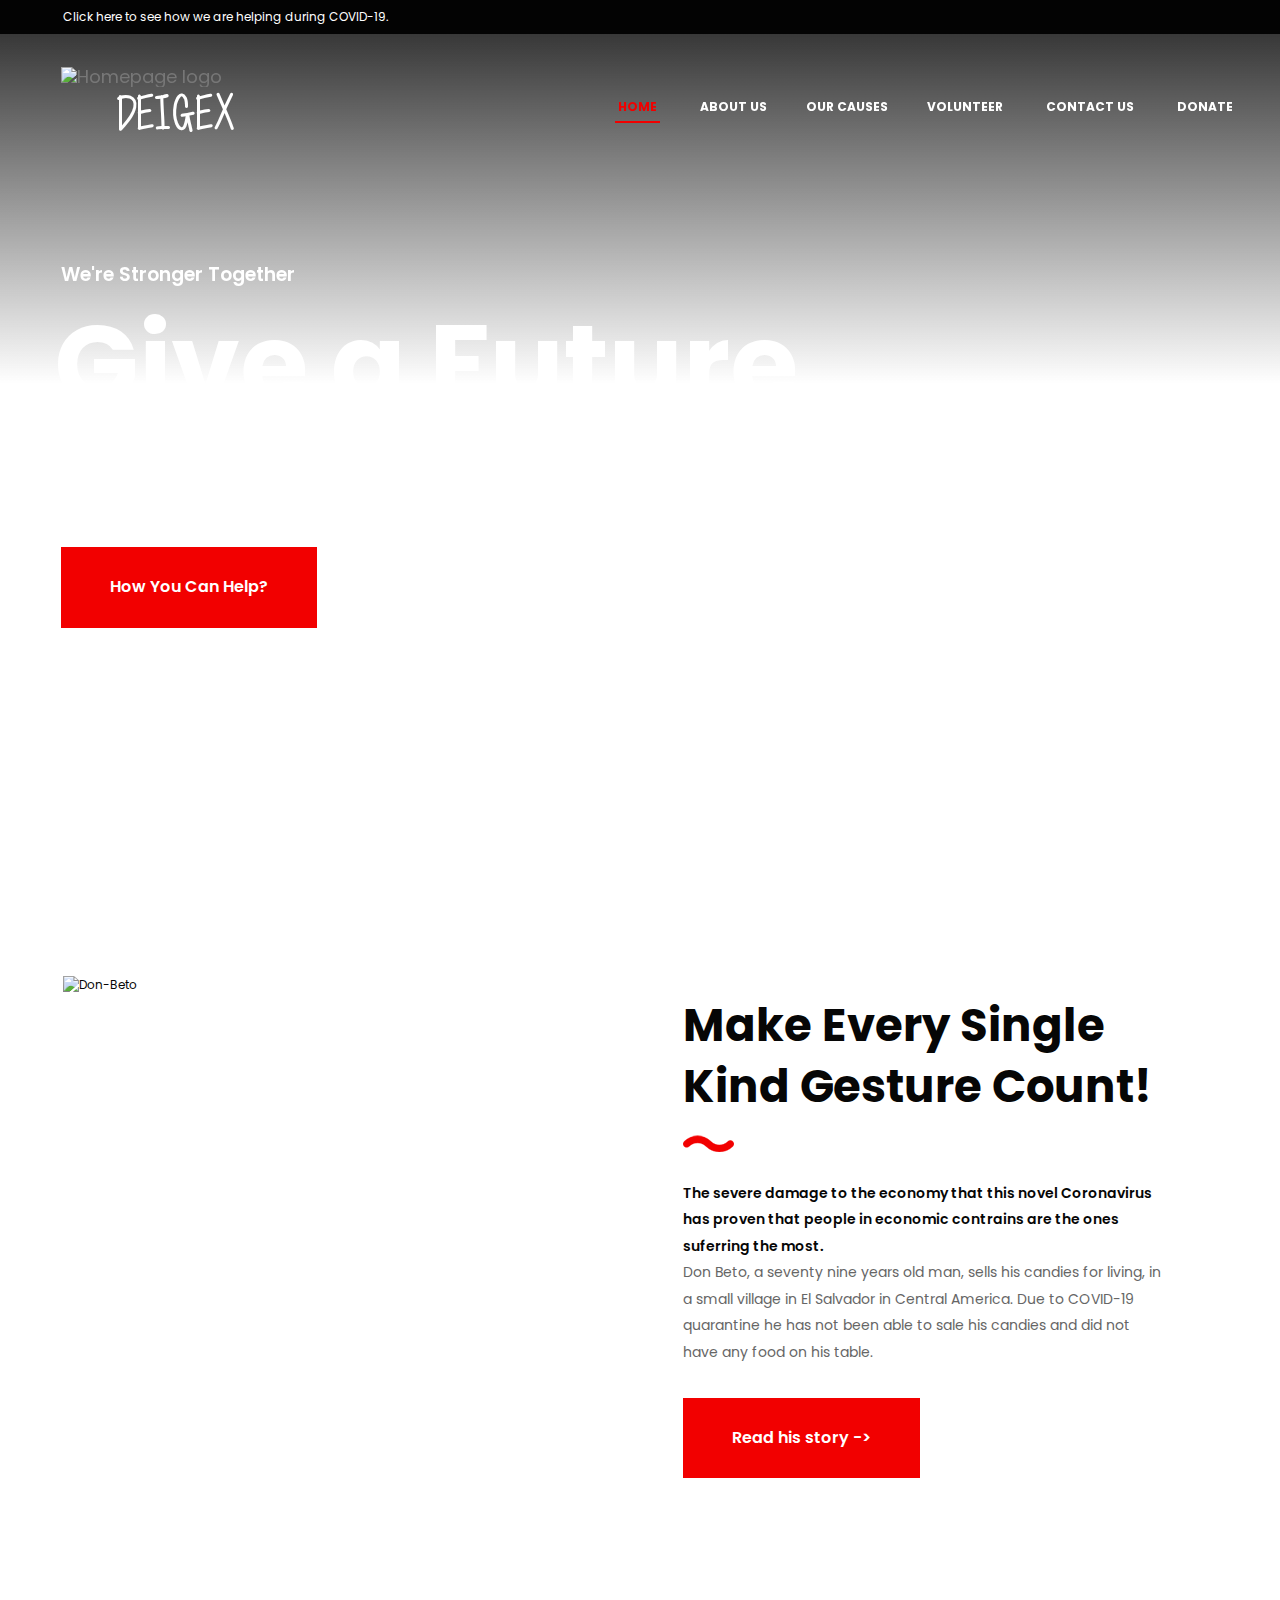
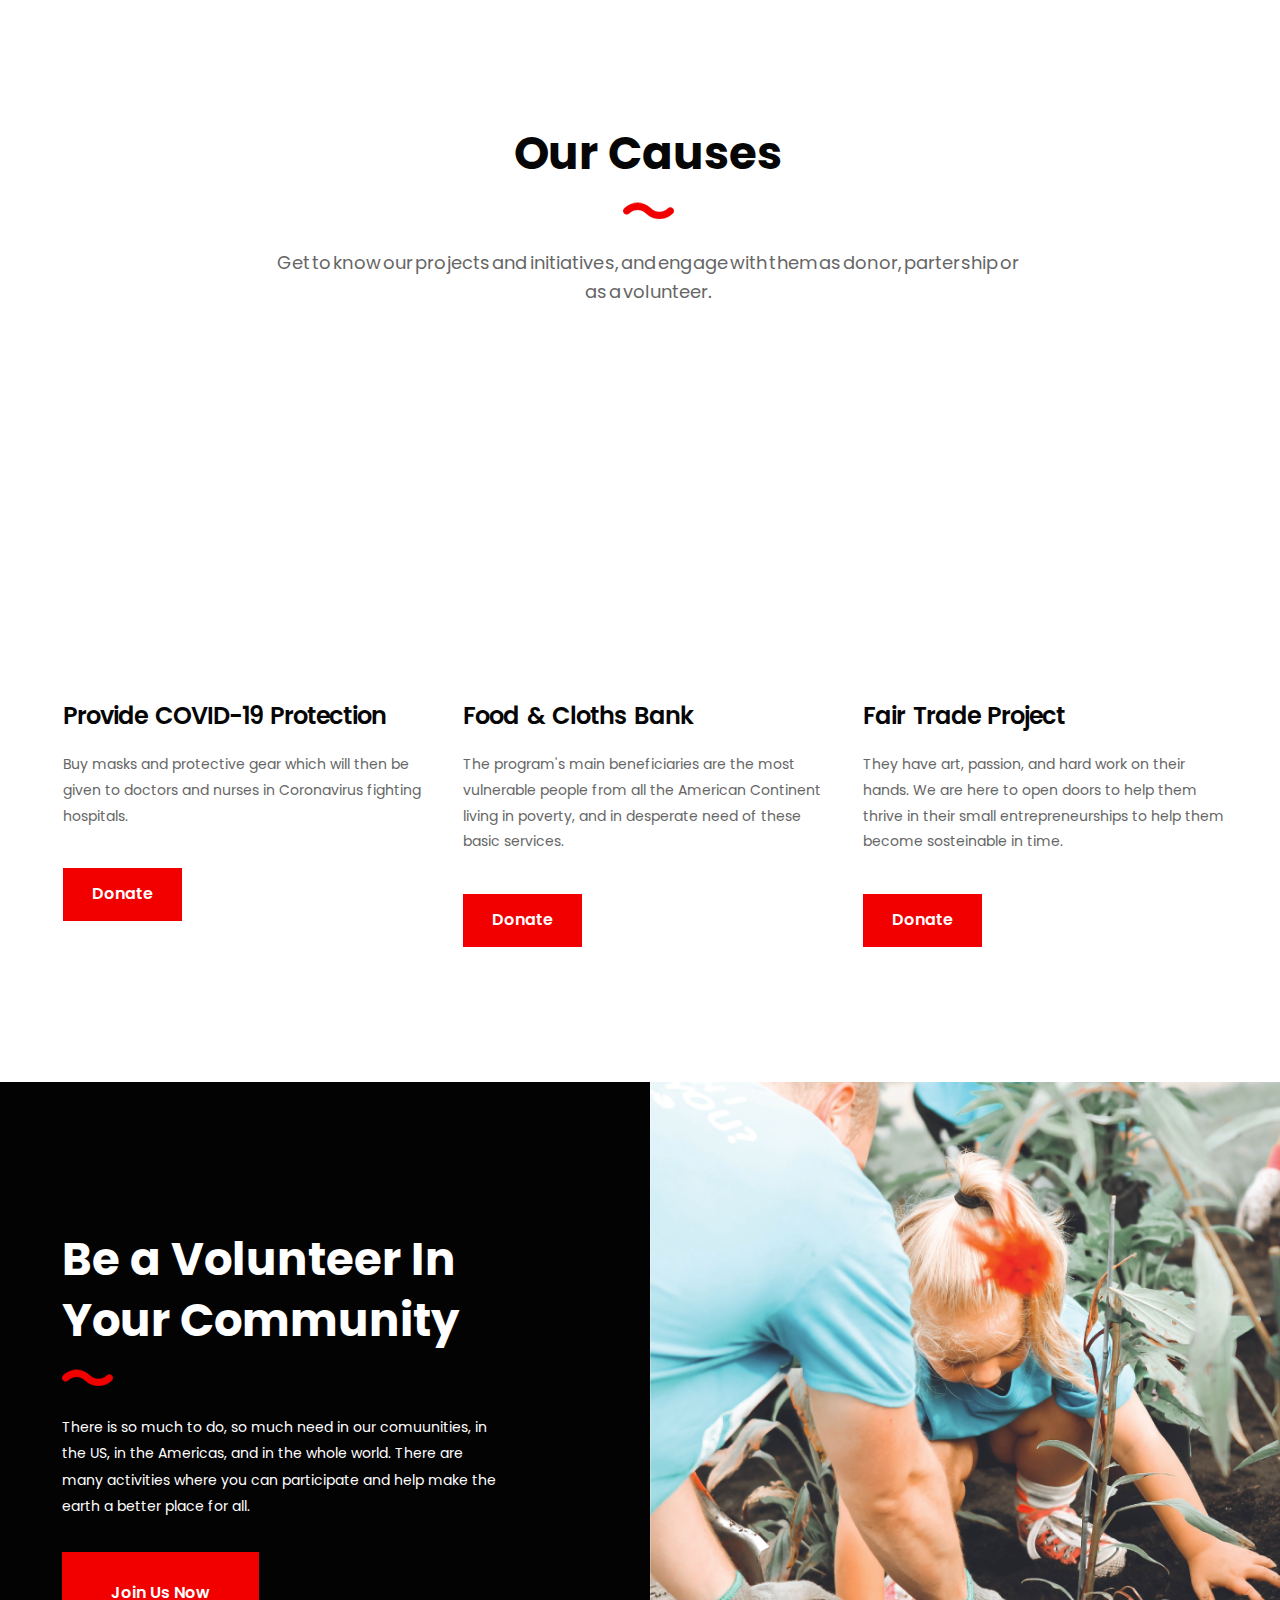
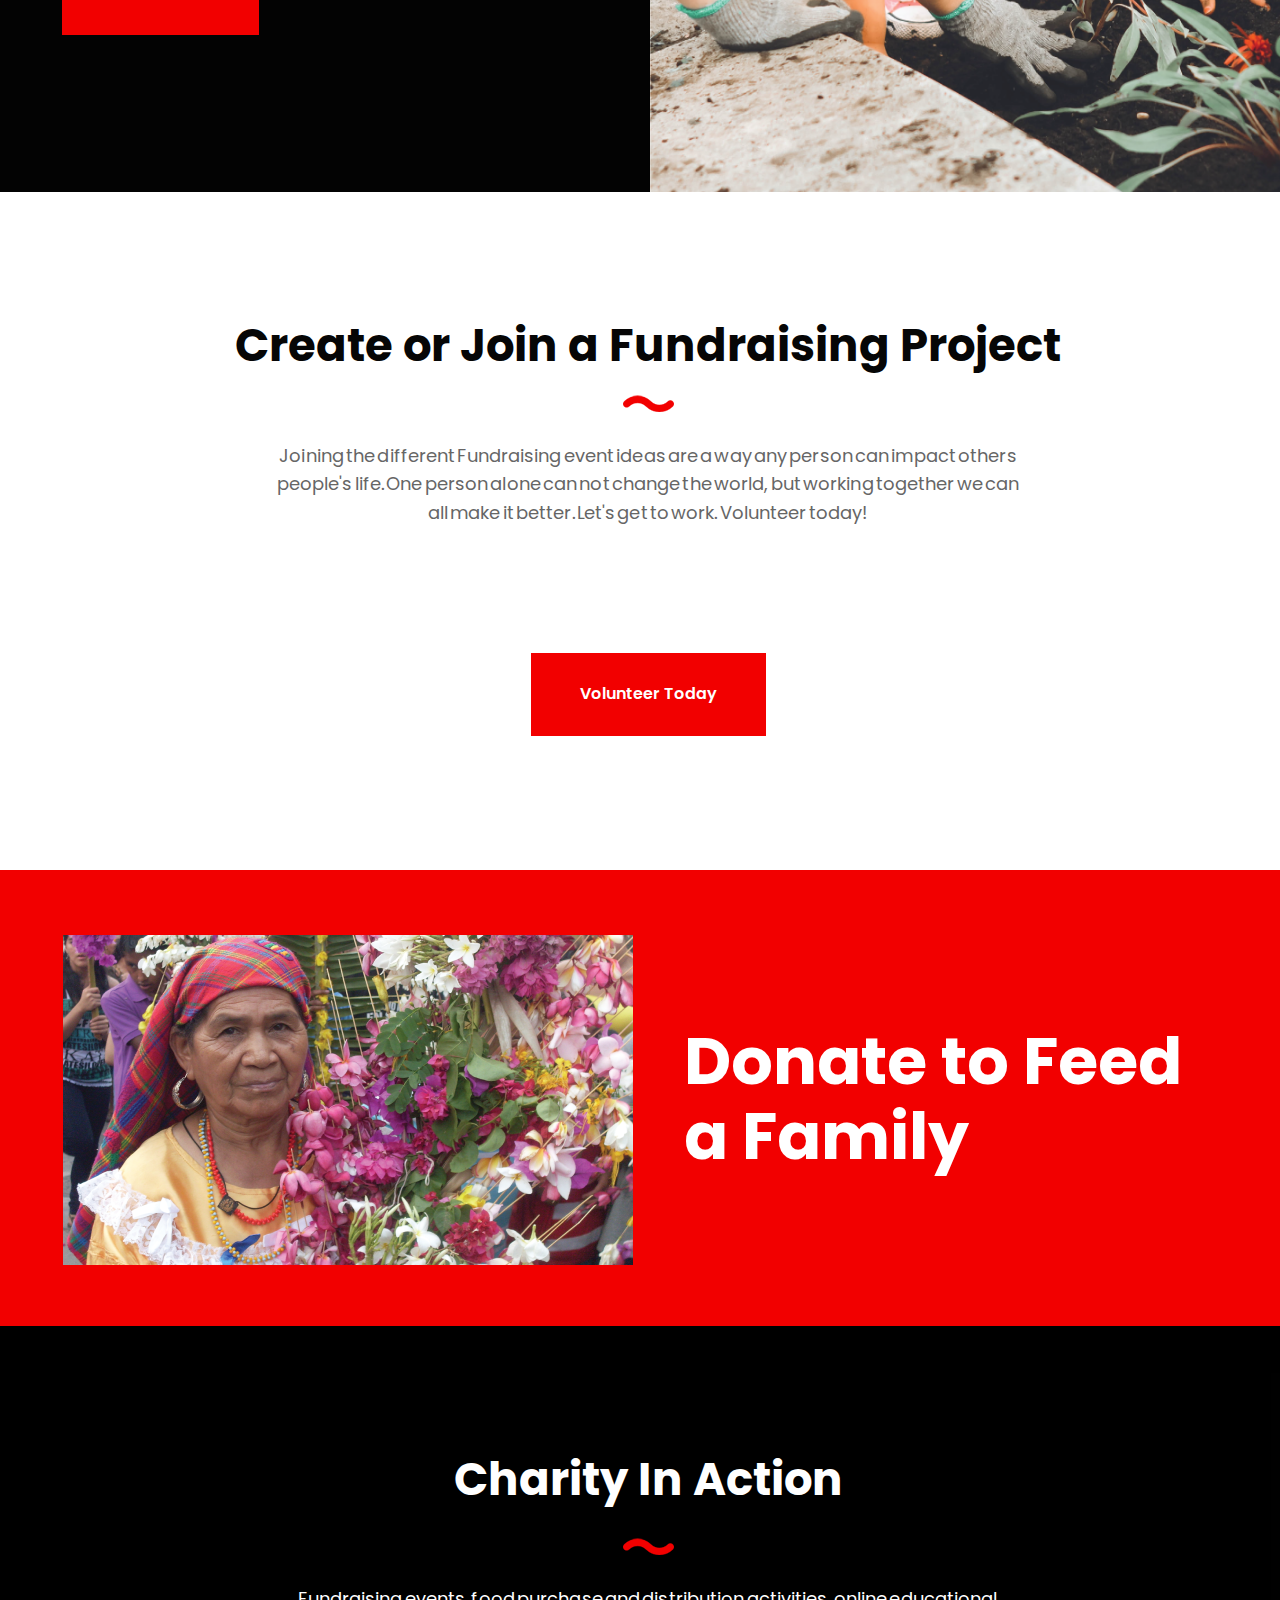
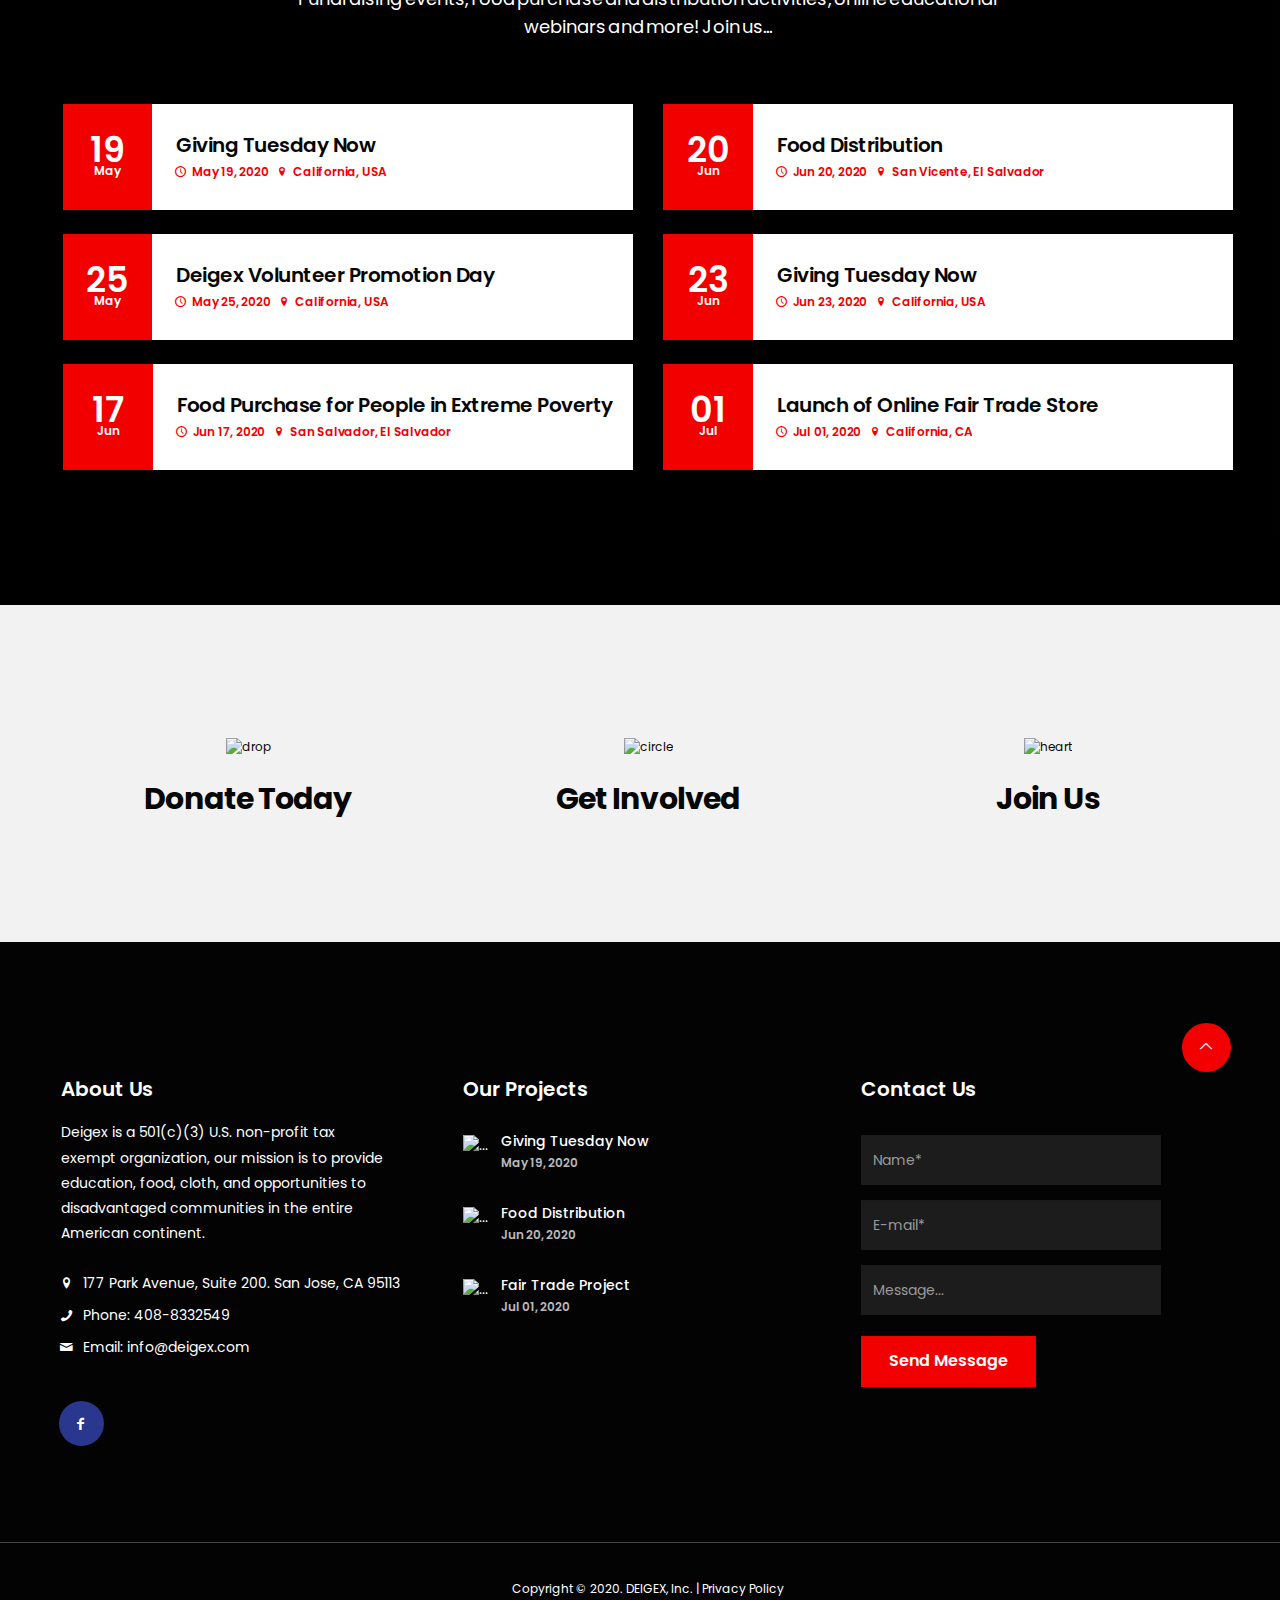
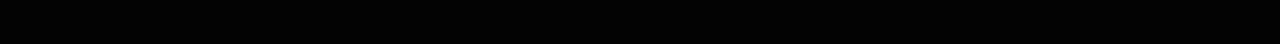
==== commit 4409166d: "Images address" ====
--- a/index.html
+++ b/index.html
@@ -62,7 +62,7 @@
                     <div class="navbar-header">
                         <div class="logo">
                             <a href="index.html" class="navbar-brand">
-                                <img src="assets/images/logo.png" alt="Homepage logo">
+                                <img src="https://www.deigex.com/assets/images/logo.png" alt="Homepage logo">
                                 <span>DEIGEX</span>
                             </a>
                         </div>
@@ -153,7 +153,7 @@
             <div class="row">
                 <div class="col-md-6 col-sm-6 col-xs-12">
                     <div>
-                        <p><img src="assets/images/Don-Beto2-570x540.png" alt="Don-Beto"></p>
+                        <p><img src="https://www.deigex.com/assets/images/Don-Beto2-570x540.png" alt="Don-Beto"></p>
                     </div>
                 </div>
                 <div class="col-md-6 col-sm-6 col-xs-12">
@@ -204,7 +204,7 @@
                         <div class="person-img">
                             <a href="our-causes.html#covid-19-protection" class="img-link">
                                 <span><i class="icon-eye" aria-hidden="true"></i></span>
-                                <img src="assets/images/protective-370x300.png" alt="" class="img">
+                                <img src="https://www.deigex.com/assets/images/protective-370x300.png" alt="" class="img">
                             </a>
                         </div>
                         <div class="person-content">
@@ -225,7 +225,7 @@
                         <div class="person-img">
                             <a href="our-causes.html#food-cloths-program" class="img-link">
                                 <span><i class="icon-eye" aria-hidden="true"></i></span>
-                                <img src="assets/images/child-370x300.png" alt="" class="img">
+                                <img src="https://www.deigex.com/assets/images/child-370x300.png" alt="" class="img">
                             </a>
                         </div>
                         <div class="person-content">
@@ -247,7 +247,7 @@
                         <div class="person-img">
                             <a href="our-causes.html#fair-trade" class="img-link">
                                 <span><i class="icon-eye" aria-hidden="true"></i></span>
-                                <img src="assets/images/fair-trade-370x300.png" alt="" class="img">
+                                <img src="https://www.deigex.com/assets/images/fair-trade-370x300.png" alt="" class="img">
                             </a>
                         </div>
                         <div class="person-content">
@@ -281,7 +281,7 @@
                         make the earth a better place for all.
                     </p>
                     <div class="buttons">
-                        <a href="login.html" class="red-btn red-btn-5">Join Us Now</a>
+                        <a href="volunteer.html" class="red-btn red-btn-5">Join Us Now</a>
                     </div>
                 </div>
             </div>
@@ -313,7 +313,7 @@
             <div class="row">
                 <div class="col-lg-12 col-md-12 col-sm-12 col-xs-12 text-center">
                     <div class="buttons">
-                        <a href="about-us.html" class="red-btn red-btn-6">Volunteer Today</a>
+                        <a href="volunteer.html" class="red-btn red-btn-6">Volunteer Today</a>
                     </div>
                 </div>
             </div>
@@ -330,7 +330,8 @@
                     <div class="image"></div>
                 </div>
                 <div class="col-md-6 col-sm-9 col-xs-12 save-life">
-                    <h2> Donate to Feed a Family</h2>
+                    <h2><a href="https://www.paypal.com/cgi-bin/webscr?cmd=_s-xclick&hosted_button_id=KYC8EQMRQY9VJ&source=url">
+                      Donate to Feed a Family</a></h2>
                 </div>
             </div>
         </div>
@@ -386,7 +387,7 @@
                             <div class="col-md-2 col-sm-2 col-xs-3 height100">
                                 <div class="events-title text-center ">
                                     <p>
-                                        <a href="#">25
+                                        <a href="volunteer.html">25
                                             <span>May</span>
                                         </a>
                                     </p>
@@ -394,16 +395,16 @@
                             </div>
                             <div class="col-md-10 col-sm-10 col-xs-9 pl">
                                 <h6>
-                                    <a href="#" class="white">Deigex Volunteer
+                                    <a href="volunteer.html" class="white">Deigex Volunteer
                                       Promotion Day</a>
                                 </h6>
                                 <ul class="gb-list">
                                     <li>
-                                        <a href="#"><i class="icon-clock" aria-hidden="true"></i>
+                                        <a href="volunteer.html"><i class="icon-clock" aria-hidden="true"></i>
                                             May 25, 2020</a>
                                     </li>
                                     <li><i class="icon-location-1"></i>
-                                        <a href="#"> California, USA </a>
+                                        <a href="volunteer.html"> California, USA </a>
                                     </li>
                                 </ul>
                             </div>
@@ -536,7 +537,7 @@
             <div class="row">
                 <div class="col-md-4 col-sm-4 col-xs-12 text-center mb">
                     <div class="images">
-                        <p><img src="assets/images/drop.png" alt="drop"></p>
+                        <p><img src="https://www.deigex.com/assets/images/drop.png" alt="drop"></p>
                     </div>
                     <div class="images-text">
                         <h2>
@@ -546,7 +547,7 @@
                 </div>
                 <div class="col-md-4 col-sm-4 col-xs-12 text-center mb">
                     <div class="images">
-                        <p><img src="assets/images/circle.png" alt="circle"></p>
+                        <p><img src="https://www.deigex.com/assets/images/circle.png" alt="circle"></p>
                     </div>
                     <div class="images-text">
                         <h2><a href="our-causes.html">Get Involved</a></h2>
@@ -554,10 +555,10 @@
                 </div>
                 <div class="col-md-4 col-sm-4 col-xs-12 text-center">
                     <div class="images">
-                        <p><img src="assets/images/heart.png" alt="heart"></p>
+                        <p><img src="https://www.deigex.com/assets/images/heart.png" alt="heart"></p>
                     </div>
                     <div class="images-text">
-                        <h2><a href="login.html">Join Us</a></h2>
+                        <h2><a href="volunteer.html">Join Us</a></h2>
                     </div>
                 </div>
             </div>
@@ -613,7 +614,7 @@
                               <h4> Our Projects </h4>
                               <div class="news-1">
                                   <a href="our-causes.html#giving-tuesday">
-                                      <img src="assets/images/heart-2.png" alt="...">
+                                      <img src="https://www.deigex.com/assets/images/heart-2.png" alt="...">
                                   </a>
                                   <div class="news">
                                       <h5 class="news-h"><a href="our-causes.html#giving-tuesday">
@@ -623,7 +624,7 @@
                               </div>
                               <div class="news-2">
                                   <a href="our-causes.html#food-cloths-program">
-                                      <img src="assets/images/pears.png" alt="...">
+                                      <img src="https://www.deigex.com/assets/images/pears.png" alt="...">
                                   </a>
                                   <div class="news">
                                       <h5 class="news-h"><a href="our-causes.html#food-cloths-program">
@@ -633,7 +634,7 @@
                               </div>
                               <div class="news-3">
                                   <a href="our-causes.html#fair-trade">
-                                      <img src="assets/images/coffee.png" alt="...">
+                                      <img src="https://www.deigex.com/assets/images/coffee.png" alt="...">
                                   </a>
                                   <div class="news">
                                       <h5 class="news-h"><a href="our-causes.html#fair-trade">
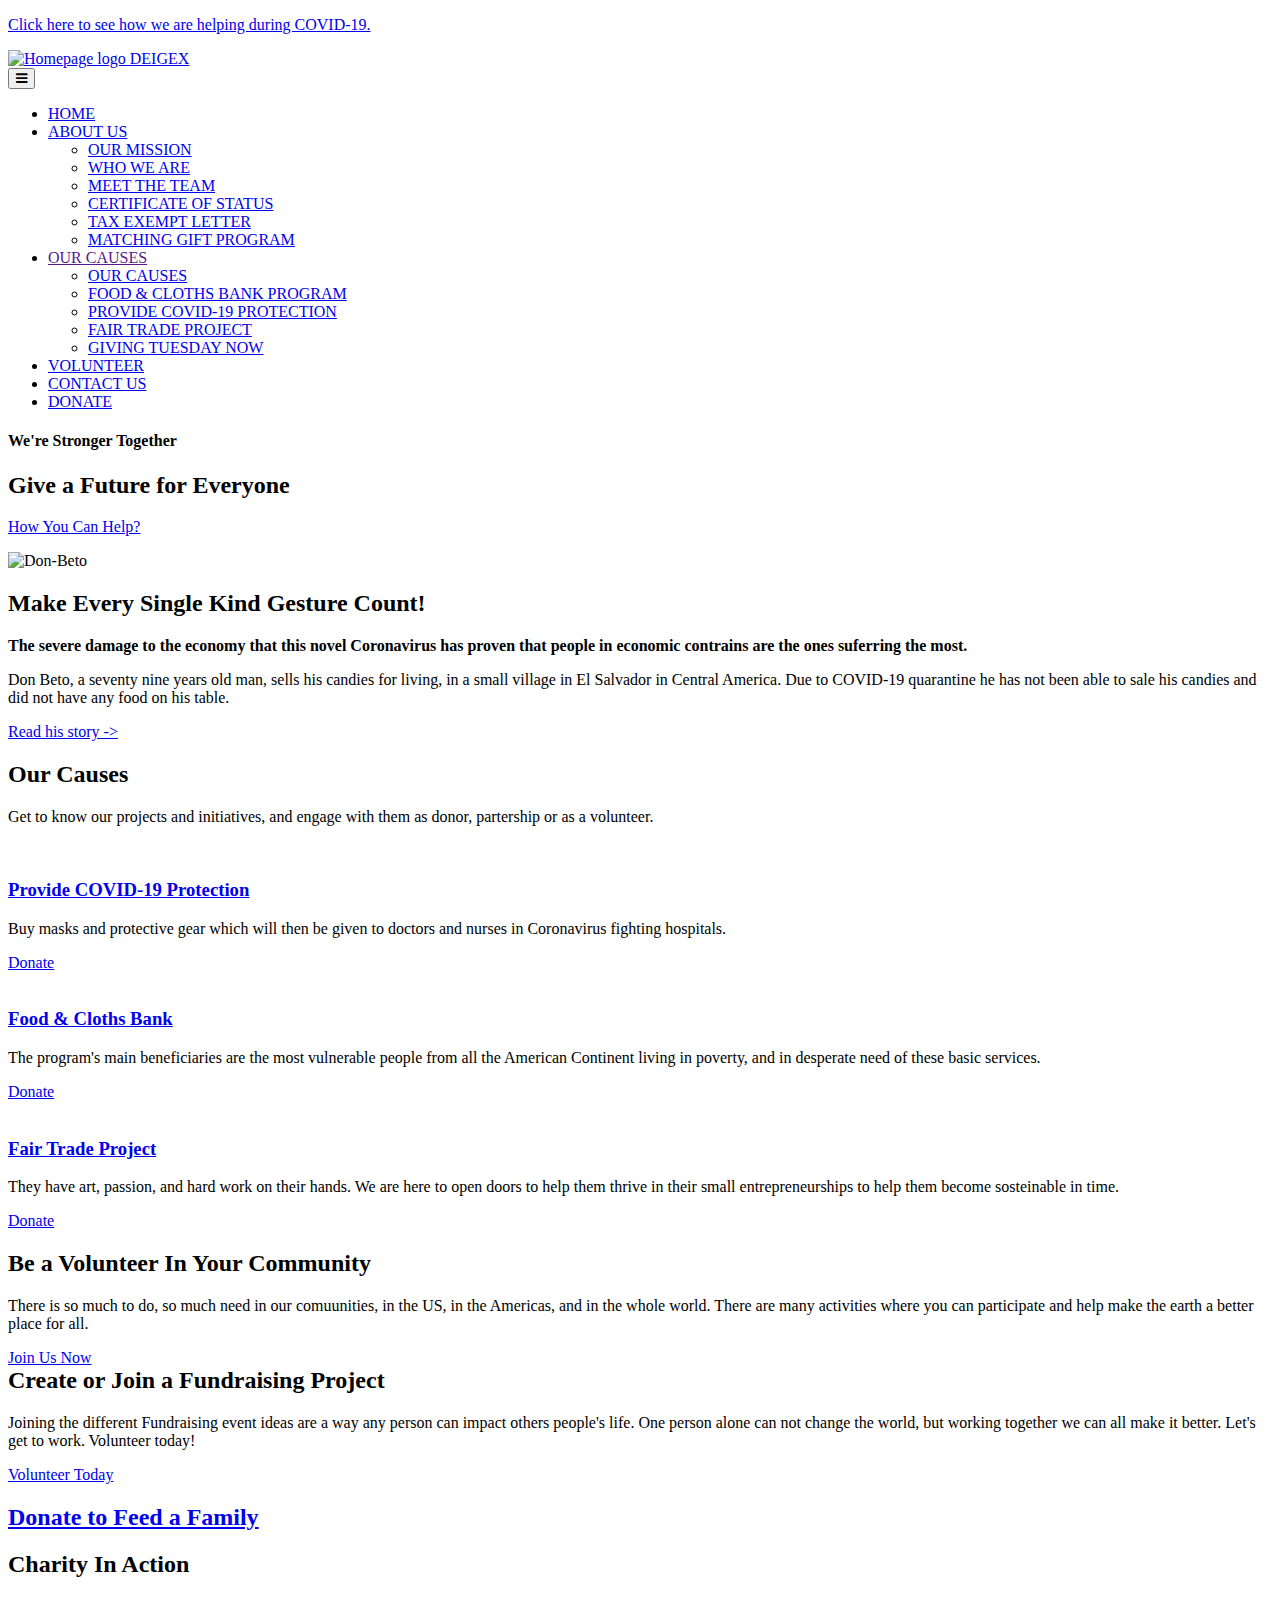
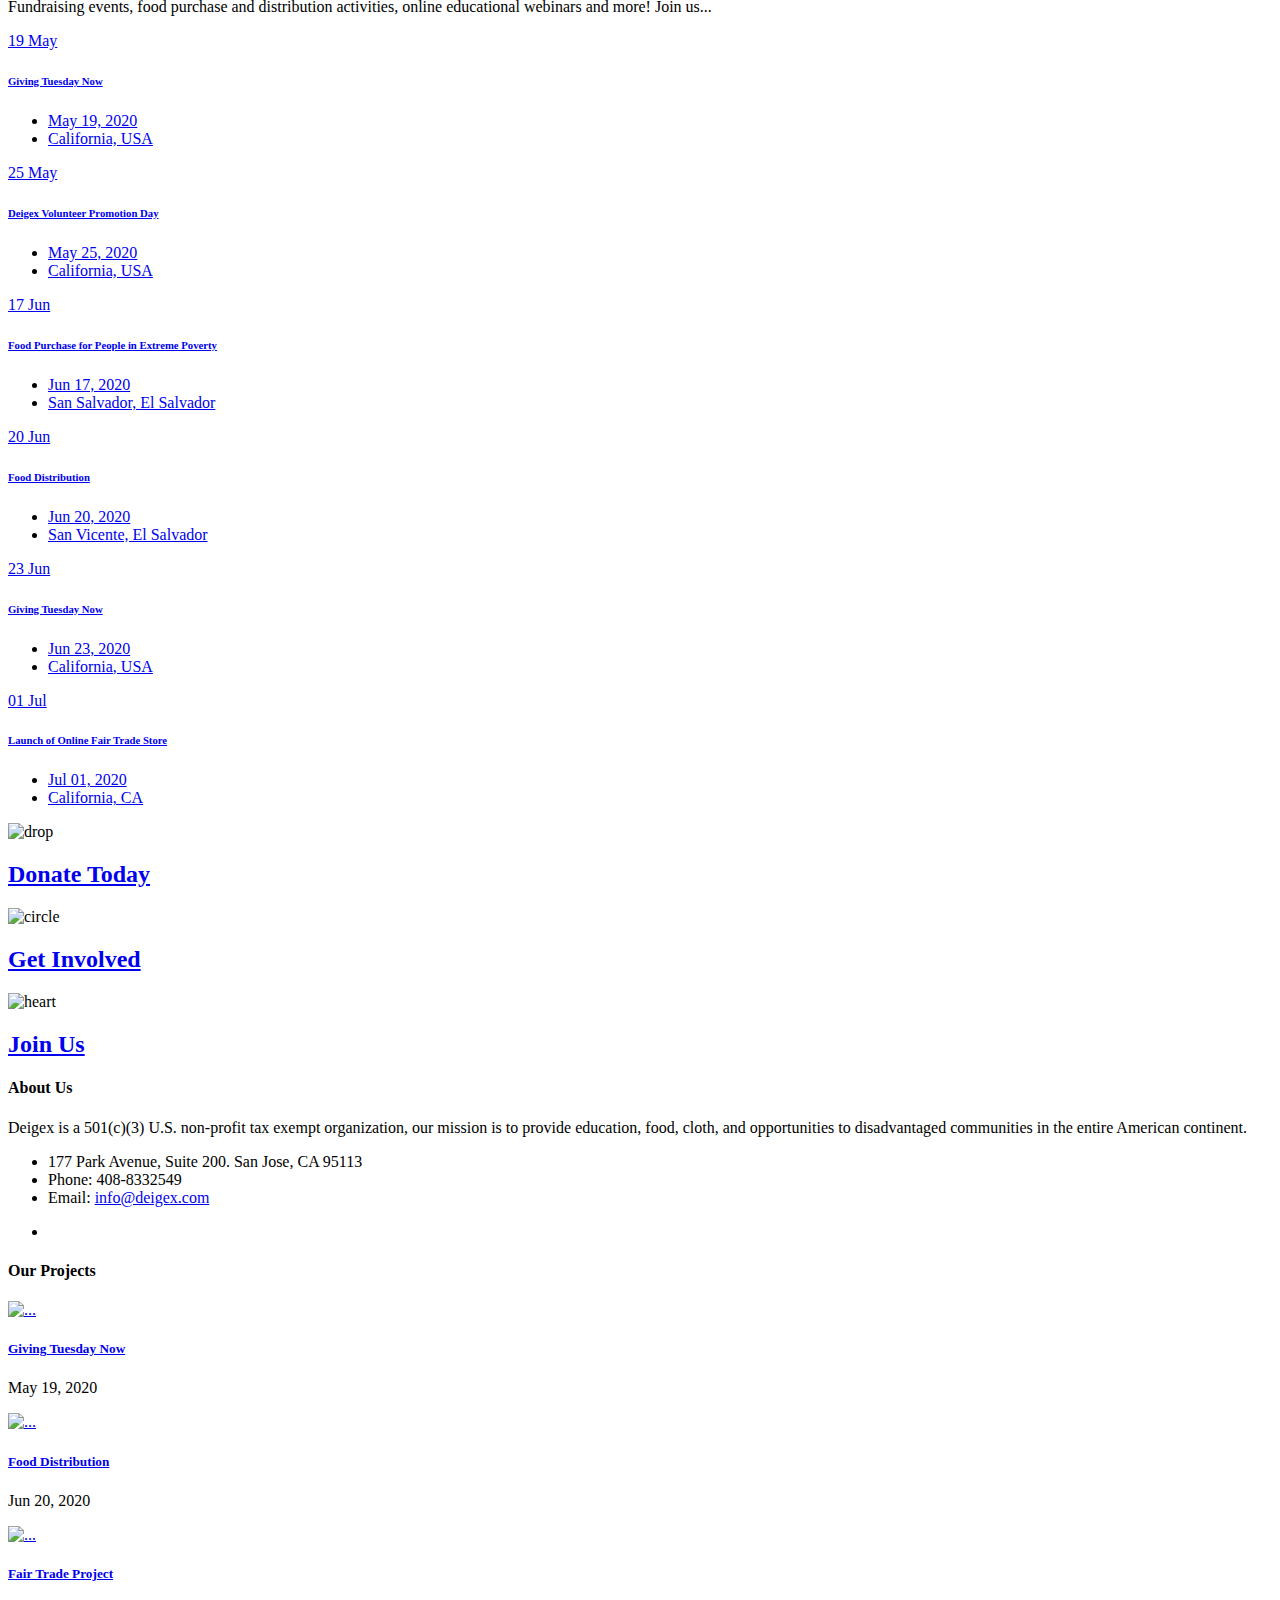
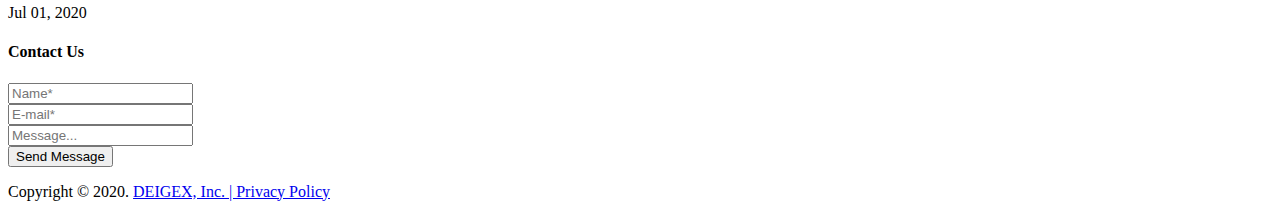
==== commit 6c5ce6b1: "CSS & JS addresses" ====
--- a/index.html
+++ b/index.html
@@ -5,23 +5,23 @@
     <title>DEIGEX - Helping the Americas | Homepage</title>
     <meta http-equiv="X-UA-Compatible" content="IE=edge">
     <meta name="viewport" content="width=device-width, initial-scale=1.0">
-    <link rel="stylesheet" href="assets/css/bootstrap.min.css">
-    <link rel="stylesheet" href="assets/css/manual.css">
-    <link rel="stylesheet" type="text/css" href="assets/css/animate.css">
-    <link rel="stylesheet" href="assets/css/owlcarousel/owl.carousel.min.css">
-    <link rel="stylesheet" href="assets/css/owlcarousel/owl.theme.default.min.css">
-    <link rel="stylesheet" href="assets/css/bootstrap-responsive.min.css">
+    <link rel="stylesheet" href="https://www.deigex.com/assets/css/bootstrap.min.css">
+    <link rel="stylesheet" href="https://www.deigex.com/assets/css/manual.css">
+    <link rel="stylesheet" type="text/css" href="https://www.deigex.com/assets/css/animate.css">
+    <link rel="stylesheet" href="https://www.deigex.com/assets/css/owlcarousel/owl.carousel.min.css">
+    <link rel="stylesheet" href="https://www.deigex.com/assets/css/owlcarousel/owl.theme.default.min.css">
+    <link rel="stylesheet" href="https://www.deigex.com/assets/css/bootstrap-responsive.min.css">
     <!-- Google fonts Poppins -->
     <link href="https://fonts.googleapis.com/css?family=Poppins:300,400,500,600,700" rel="stylesheet">
     <!-- Font Awesome -->
     <link rel="stylesheet" href="https://maxcdn.bootstrapcdn.com/font-awesome/4.5.0/css/font-awesome.min.css">
     <!-- Fontello -->
-    <link rel="stylesheet" href="assets/css/css-fontello/animation.css" type="text/css"/>
-    <link rel="stylesheet" href="assets/css/css-fontello/fontello.css" type="text/css"/>
-    <link rel="stylesheet" href="assets/css/css-fontello/fontello-codes.css" type="text/css"/>
-    <link rel="stylesheet" href="assets/css/css-fontello/fontello-embedded.css" type="text/css"/>
-    <link rel="stylesheet" href="assets/css/css-fontello/fontello-ie7.css" type="text/css"/>
-    <link rel="stylesheet" href="assets/css/css-fontello/fontello-ie7-codes.css" type="text/css"/>
+    <link rel="stylesheet" href="https://www.deigex.com/assets/css/css-fontello/animation.css" type="text/css"/>
+    <link rel="stylesheet" href="https://www.deigex.com/assets/css/css-fontello/fontello.css" type="text/css"/>
+    <link rel="stylesheet" href="https://www.deigex.com/assets/css/css-fontello/fontello-codes.css" type="text/css"/>
+    <link rel="stylesheet" href="https://www.deigex.com/assets/css/css-fontello/fontello-embedded.css" type="text/css"/>
+    <link rel="stylesheet" href="https://www.deigex.com/assets/css/css-fontello/fontello-ie7.css" type="text/css"/>
+    <link rel="stylesheet" href="https://www.deigex.com/assets/css/css-fontello/fontello-ie7-codes.css" type="text/css"/>
 
     <!--[if lt IE 9]>
     <script src="https://oss.maxcdn.com/html5shiv/3.7.2/html5shiv.min.js"></script>
@@ -705,14 +705,14 @@
 
 <!-- JS code -->
 <script src="https://code.jquery.com/jquery-3.2.1.min.js"></script>
-<script src="assets/js/jquery.spincrement.js"></script>
-<script src="assets/js/owl.carousel.min.js"></script>
-<script src="assets/js/scrollBar.js"></script>
-<script src="assets/js/bootstrap.min.js"></script>
-<script src="assets/js/myScript.js"></script>
-<script src="assets/js/bootstrap.js"></script>
-<script src="assets/js/jquery.js"></script>
-<script src="assets/js/respond.min.js"></script>
+<script src="https://www.deigex.com/assets/js/jquery.spincrement.js"></script>
+<script src="https://www.deigex.com/assets/js/owl.carousel.min.js"></script>
+<script src="https://www.deigex.com/assets/js/scrollBar.js"></script>
+<script src="https://www.deigex.com/assets/js/bootstrap.min.js"></script>
+<script src="https://www.deigex.com/assets/js/myScript.js"></script>
+<script src="https://www.deigex.com/assets/js/bootstrap.js"></script>
+<script src="https://www.deigex.com/assets/js/jquery.js"></script>
+<script src="https://www.deigex.com/assets/js/respond.min.js"></script>
 
 <script>
     "use strict";
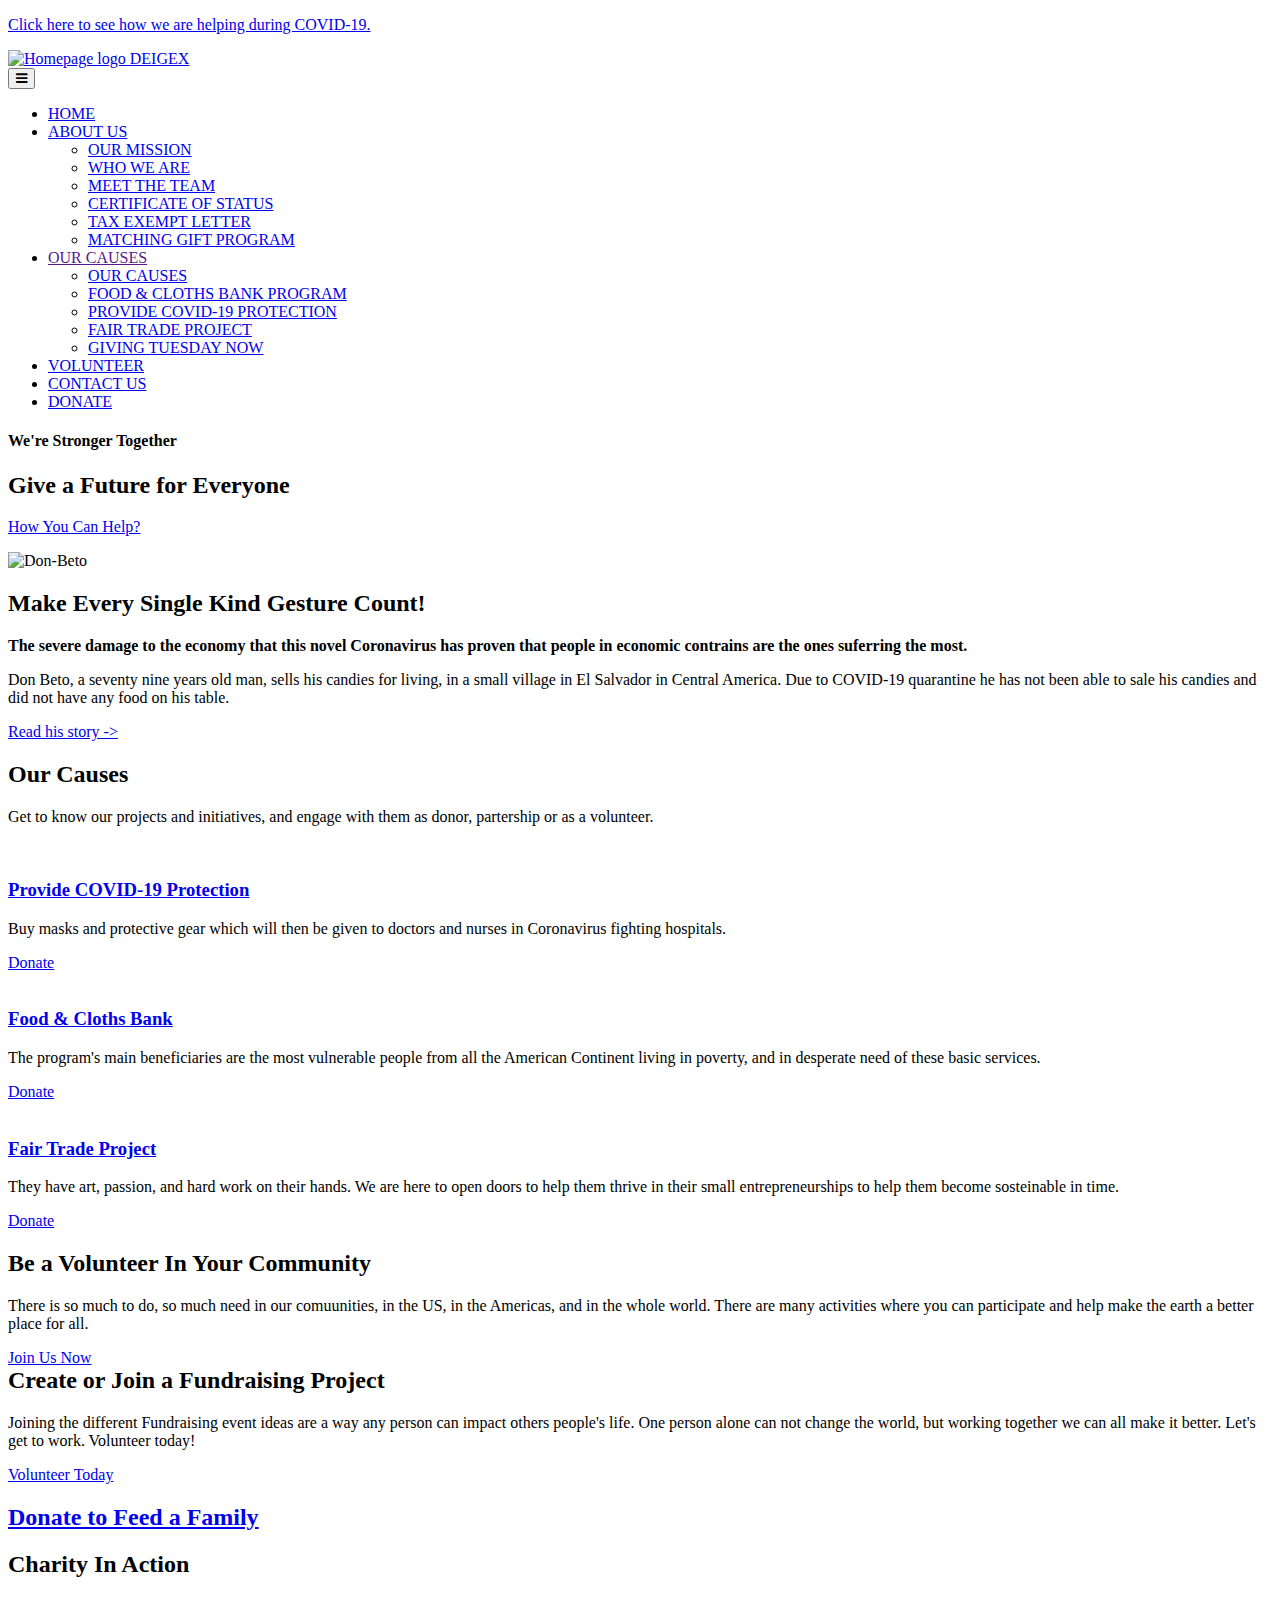
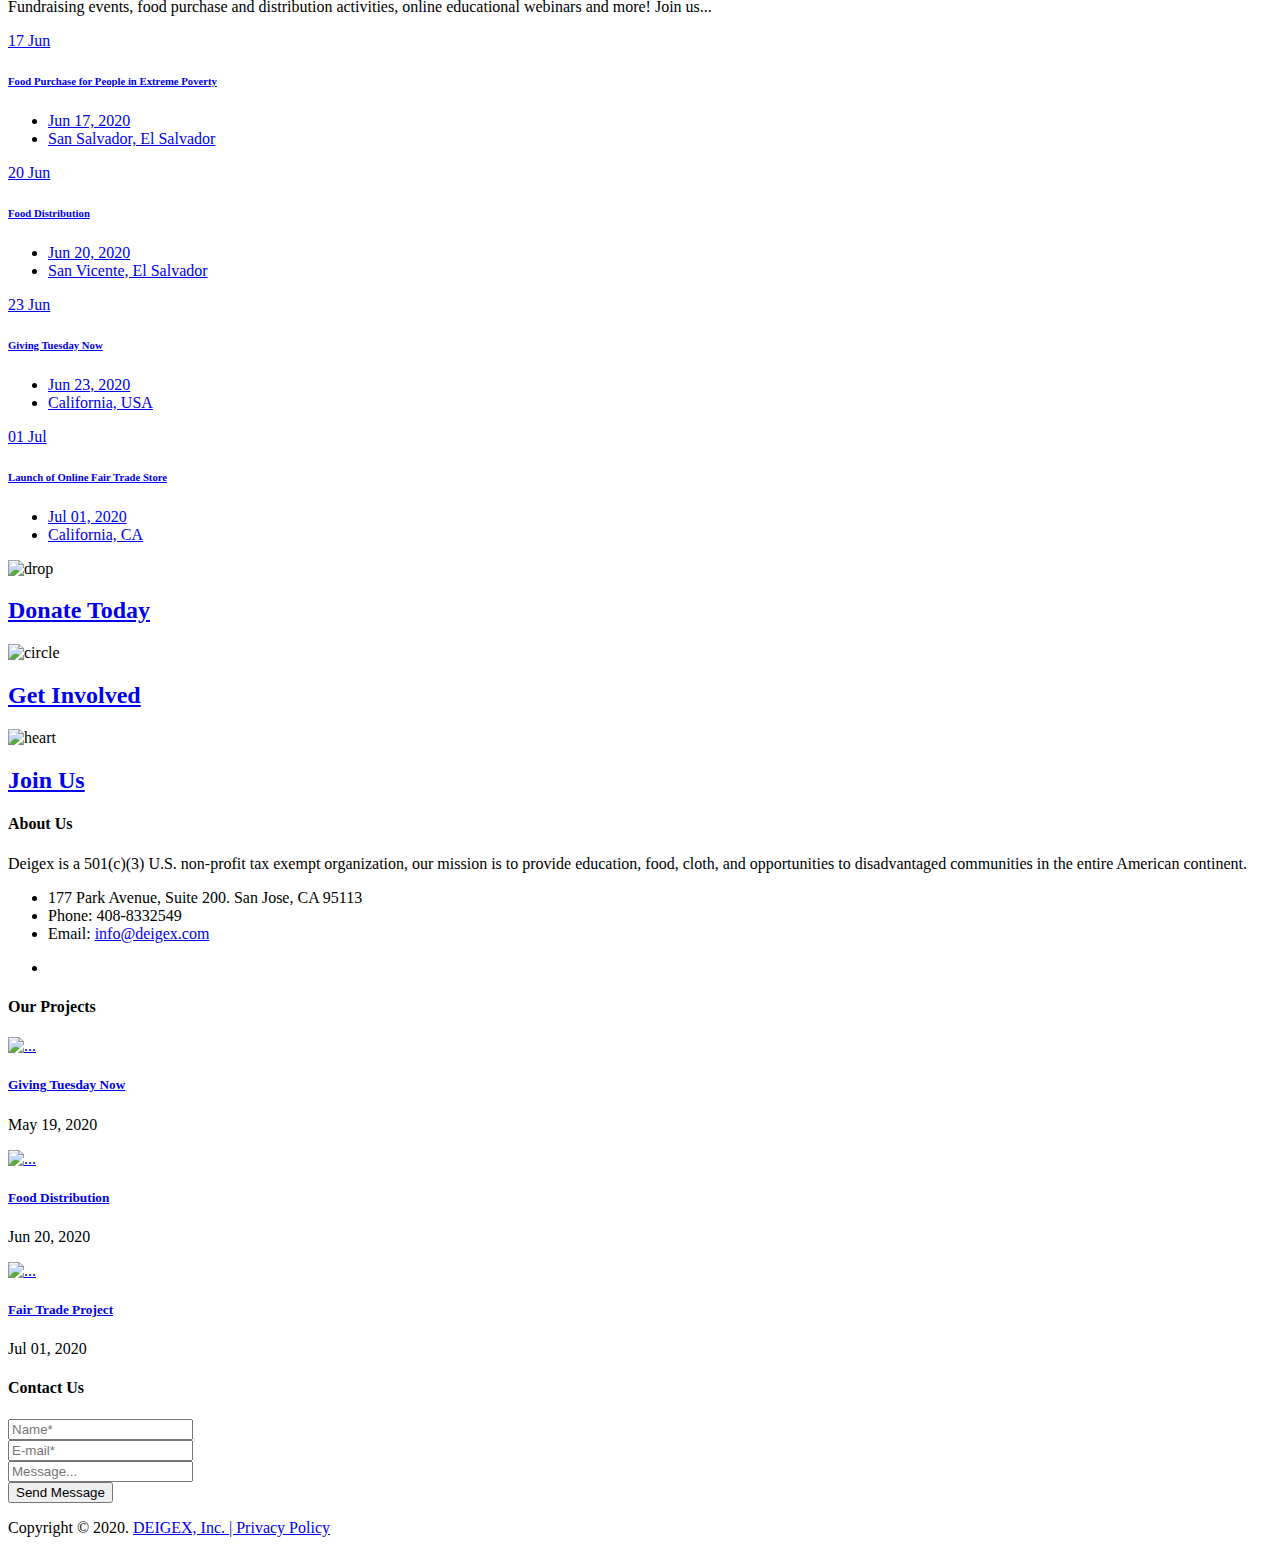
==== commit c88618ac: "Events updated" ====
--- a/index.html
+++ b/index.html
@@ -355,61 +355,6 @@
                 <div class="row">
                     <div class="col-md-6 col-sm-12 col-xs-12">
 
-                        <div class="events-line last">
-                            <div class="col-md-2 col-sm-2 col-xs-3 height100">
-                                <div class="events-title text-center">
-                                    <p>
-                                        <a href="our-causes.html#giving-tuesday">19
-                                            <span>May</span>
-                                        </a>
-                                    </p>
-                                </div>
-                            </div>
-                            <div class="col-md-10 col-sm-10 col-xs-9 pl">
-                                <h6>
-                                    <a href="our-causes.html#giving-tuesday"
-                                    class="white">Giving Tuesday Now </a>
-                                </h6>
-                                <ul class="gb-list">
-                                    <li>
-                                        <a href="our-causes.html#giving-tuesday">
-                                          <i class="icon-clock" aria-hidden="true"></i>
-                                            May 19, 2020</a>
-                                    </li>
-                                    <li><i class="icon-location-1"></i>
-                                        <a href="our-causes.html#giving-tuesday"> California, USA </a>
-                                    </li>
-                                </ul>
-                            </div>
-                        </div>
-
-                        <div class="events-line last">
-                            <div class="col-md-2 col-sm-2 col-xs-3 height100">
-                                <div class="events-title text-center ">
-                                    <p>
-                                        <a href="volunteer.html">25
-                                            <span>May</span>
-                                        </a>
-                                    </p>
-                                </div>
-                            </div>
-                            <div class="col-md-10 col-sm-10 col-xs-9 pl">
-                                <h6>
-                                    <a href="volunteer.html" class="white">Deigex Volunteer
-                                      Promotion Day</a>
-                                </h6>
-                                <ul class="gb-list">
-                                    <li>
-                                        <a href="volunteer.html"><i class="icon-clock" aria-hidden="true"></i>
-                                            May 25, 2020</a>
-                                    </li>
-                                    <li><i class="icon-location-1"></i>
-                                        <a href="volunteer.html"> California, USA </a>
-                                    </li>
-                                </ul>
-                            </div>
-                        </div>
-
                         <div class="events-line">
                             <div class="col-md-2 col-sm-2 col-xs-3 height100">
                                 <div class="events-title text-center">
@@ -439,9 +384,6 @@
                             </div>
                         </div>
 
-                    </div>
-                    <div class="col-md-6 col-sm-12 col-xs-12">
-
                         <div class="events-line">
                             <div class="col-md-2 col-sm-2 col-xs-3 height100">
                                 <div class="events-title text-center ">
@@ -469,6 +411,11 @@
                                 </ul>
                             </div>
                         </div>
+
+
+                    </div>
+                    <div class="col-md-6 col-sm-12 col-xs-12">
+
 
                         <div class="events-line">
                             <div class="col-md-2 col-sm-2 col-xs-3 height100">
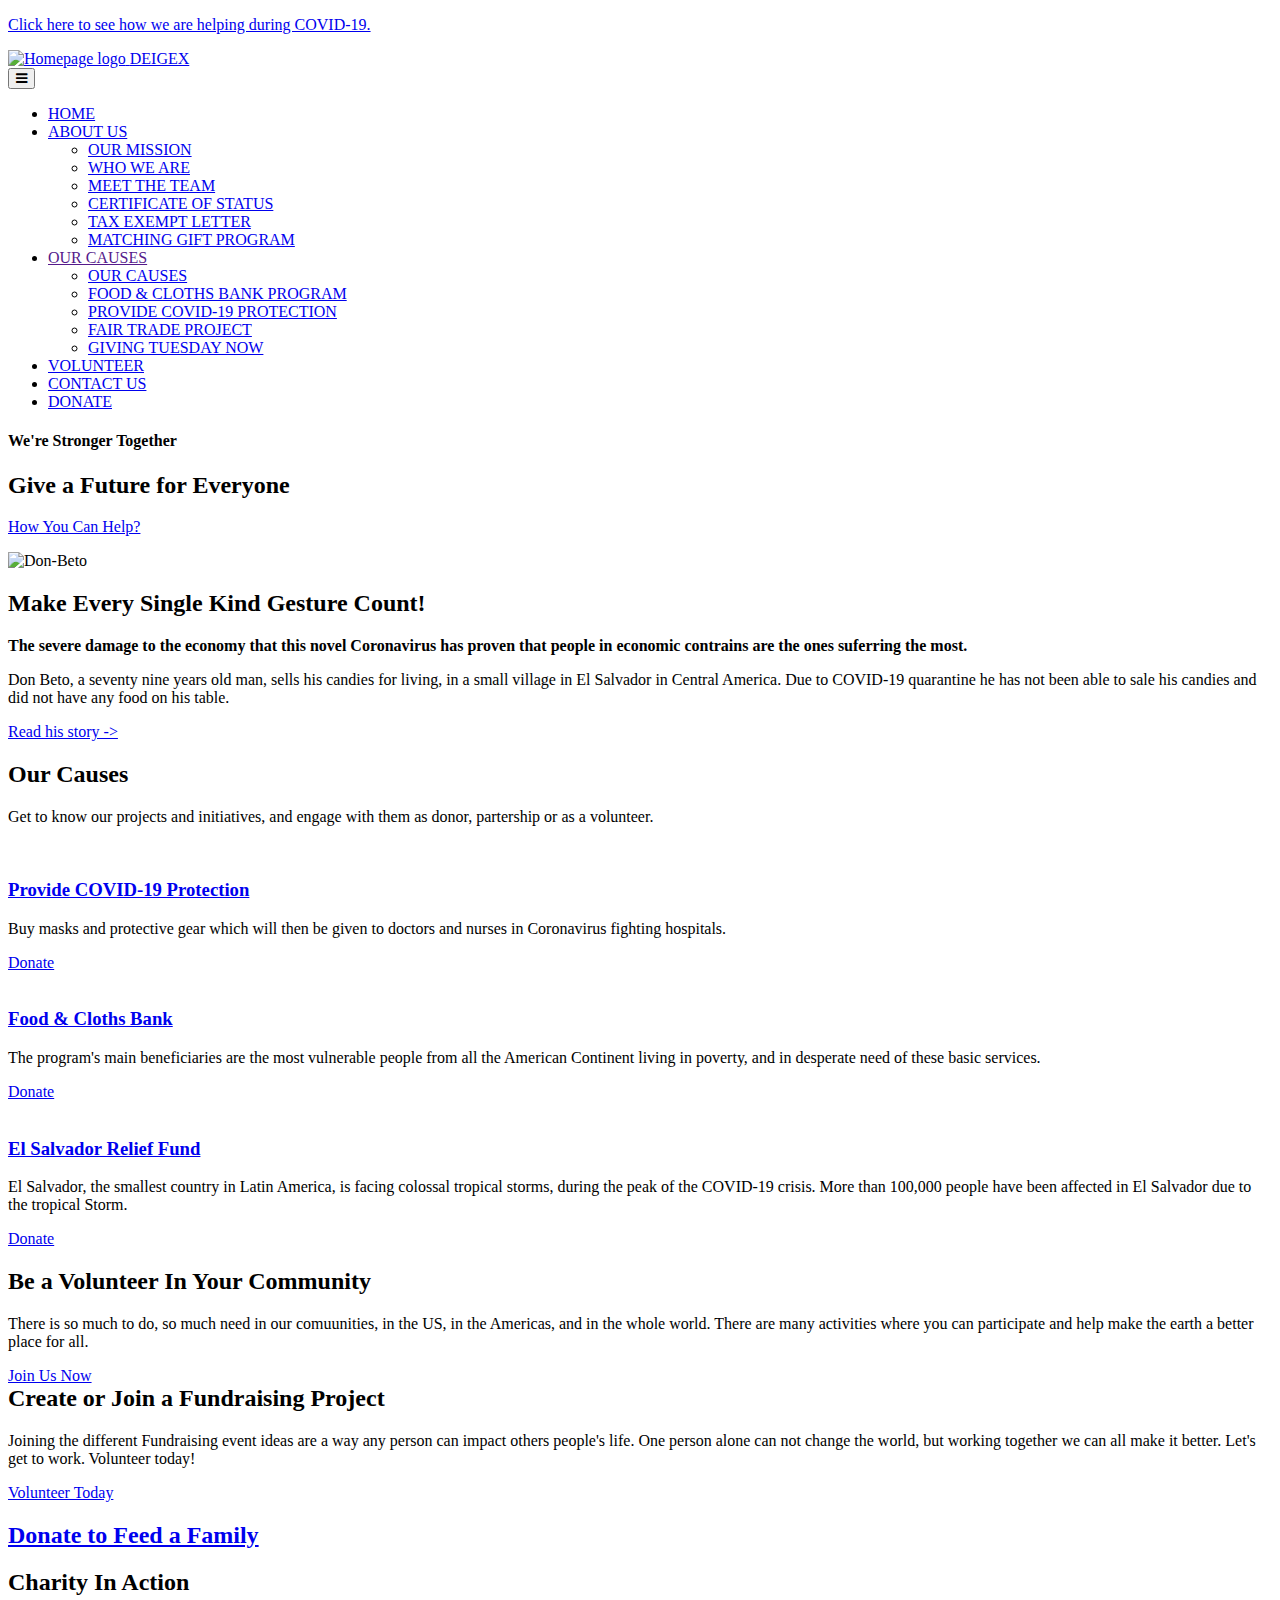
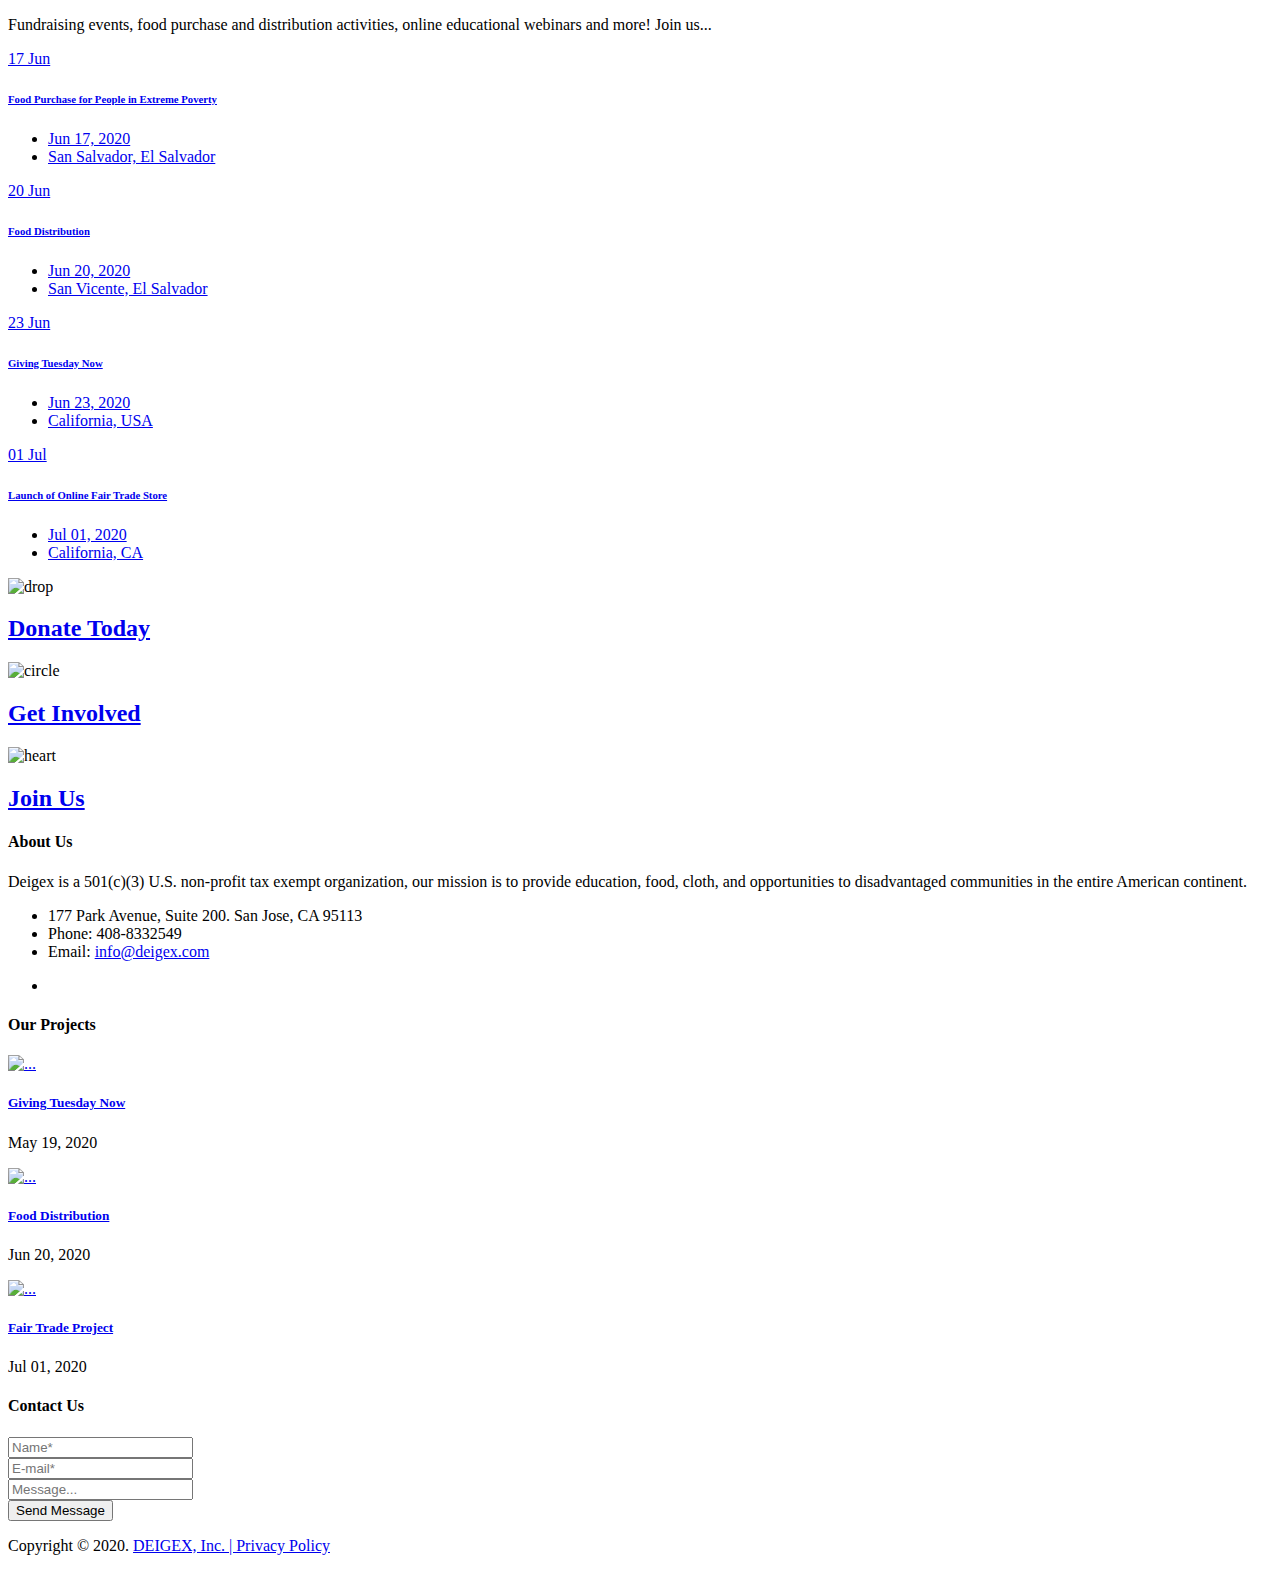
==== commit b292faa7: "Update Index" ====
--- a/index.html
+++ b/index.html
@@ -1,6 +1,15 @@
 <!DOCTYPE html>
 <html lang="en">
 <head>
+    <!-- Global site tag (gtag.js) - Google Analytics -->
+    <script async src="https://www.googletagmanager.com/gtag/js?id=UA-168124272-1"></script>
+    <script>
+      window.dataLayer = window.dataLayer || [];
+      function gtag(){dataLayer.push(arguments);}
+      gtag('js', new Date());
+
+      gtag('config', 'UA-168124272-1');
+    </script>
     <meta charset="UTF-8">
     <title>DEIGEX - Helping the Americas | Homepage</title>
     <meta http-equiv="X-UA-Compatible" content="IE=edge">
@@ -27,6 +36,9 @@
     <script src="https://oss.maxcdn.com/html5shiv/3.7.2/html5shiv.min.js"></script>
     <script src="assets/js/respond.min.js"></script>
     <![endif]-->
+
+
+
 </head>
 <body>
 <div class="page">
@@ -247,14 +259,13 @@
                         <div class="person-img">
                             <a href="our-causes.html#fair-trade" class="img-link">
                                 <span><i class="icon-eye" aria-hidden="true"></i></span>
-                                <img src="https://www.deigex.com/assets/images/fair-trade-370x300.png" alt="" class="img">
+                                <img src="https://www.deigex.com/assets/images/tropical-storm-370x300.png" alt="" class="img">
                             </a>
                         </div>
                         <div class="person-content">
-                            <h3><a href="our-causes.html#fair-trade" class="title-white">Fair Trade Project</a></h3>
-                            <p>They have art, passion, and hard work on their hands. We are here to open
-                              doors to help them thrive in their small entrepreneurships to help them
-                              become sosteinable in time. </p>
+                            <h3><a href="our-causes.html#fair-trade" class="title-white">El Salvador Relief Fund</a></h3>
+                            <p>El Salvador, the smallest country in Latin America, is facing colossal tropical storms, during the peak
+                              of the COVID-19 crisis. More than 100,000 people have been affected in El Salvador due to the tropical Storm.</p>
                         </div>
                     </div>
 
